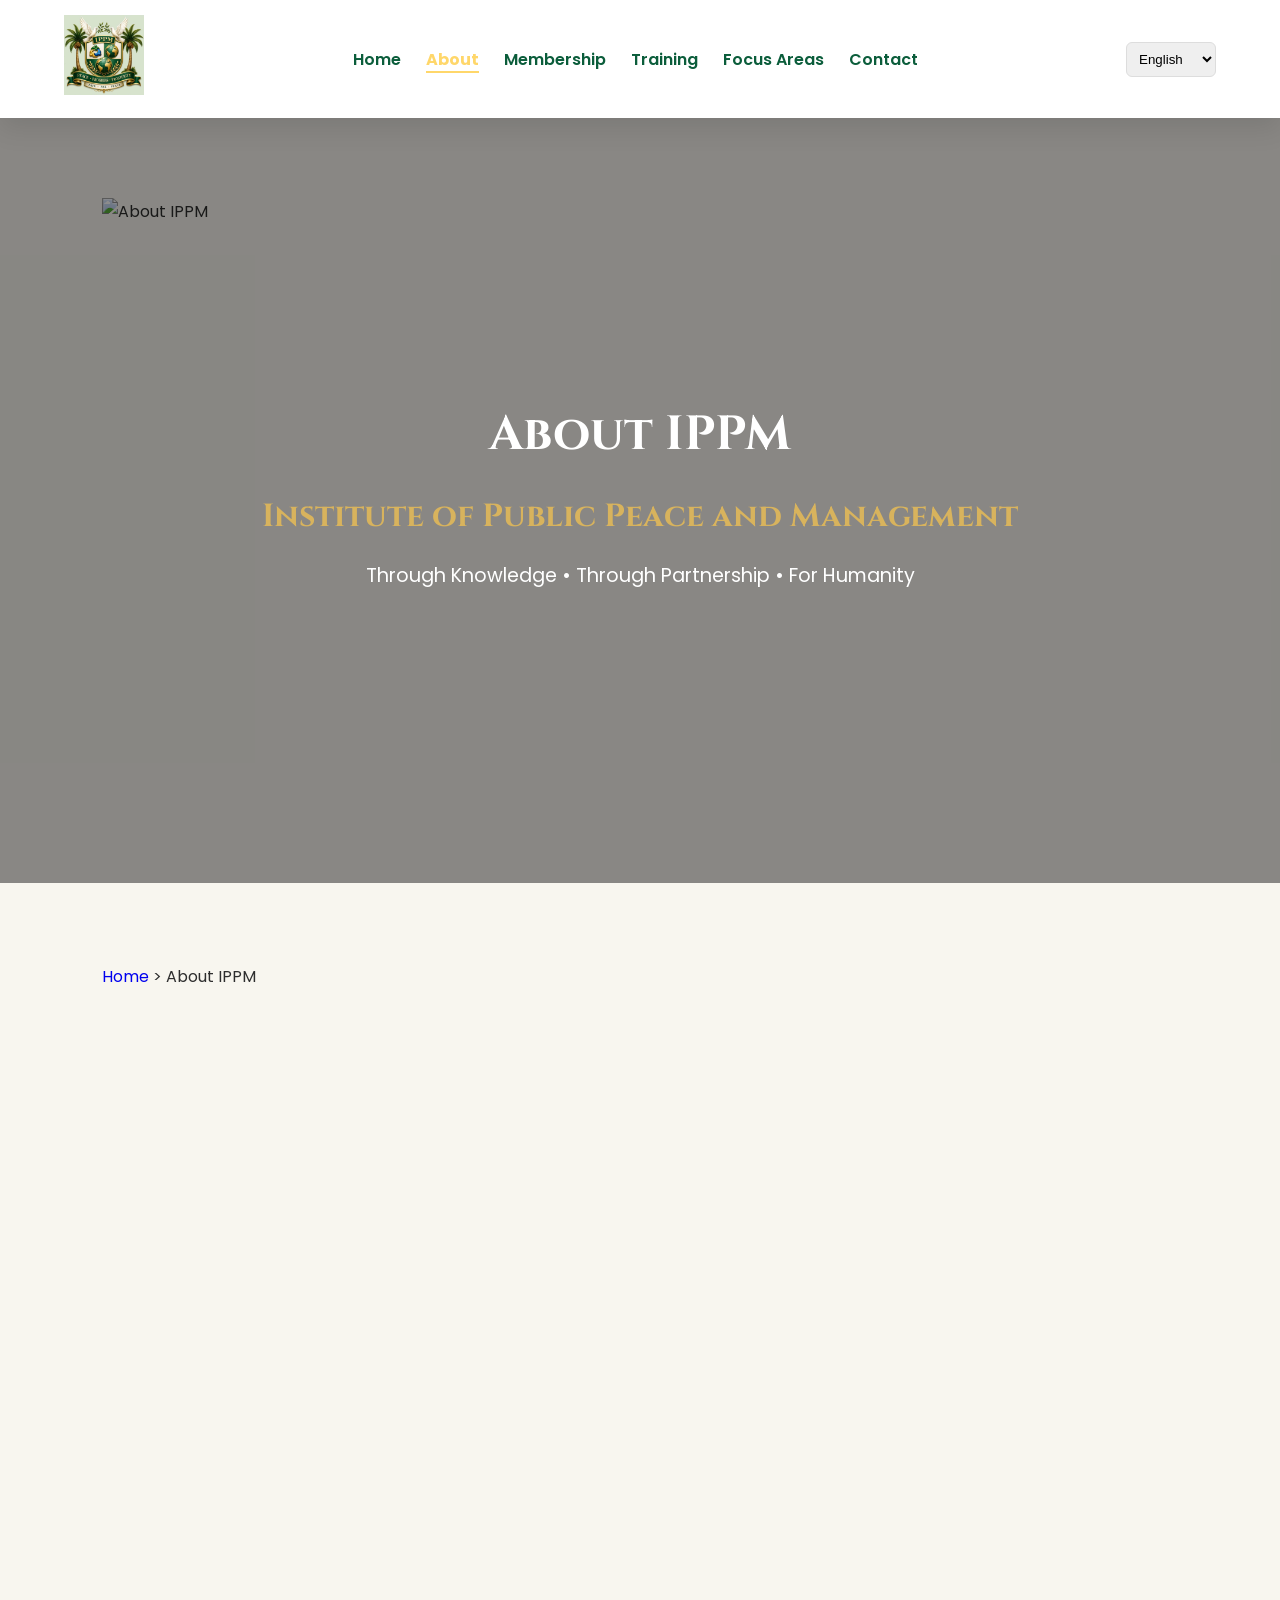
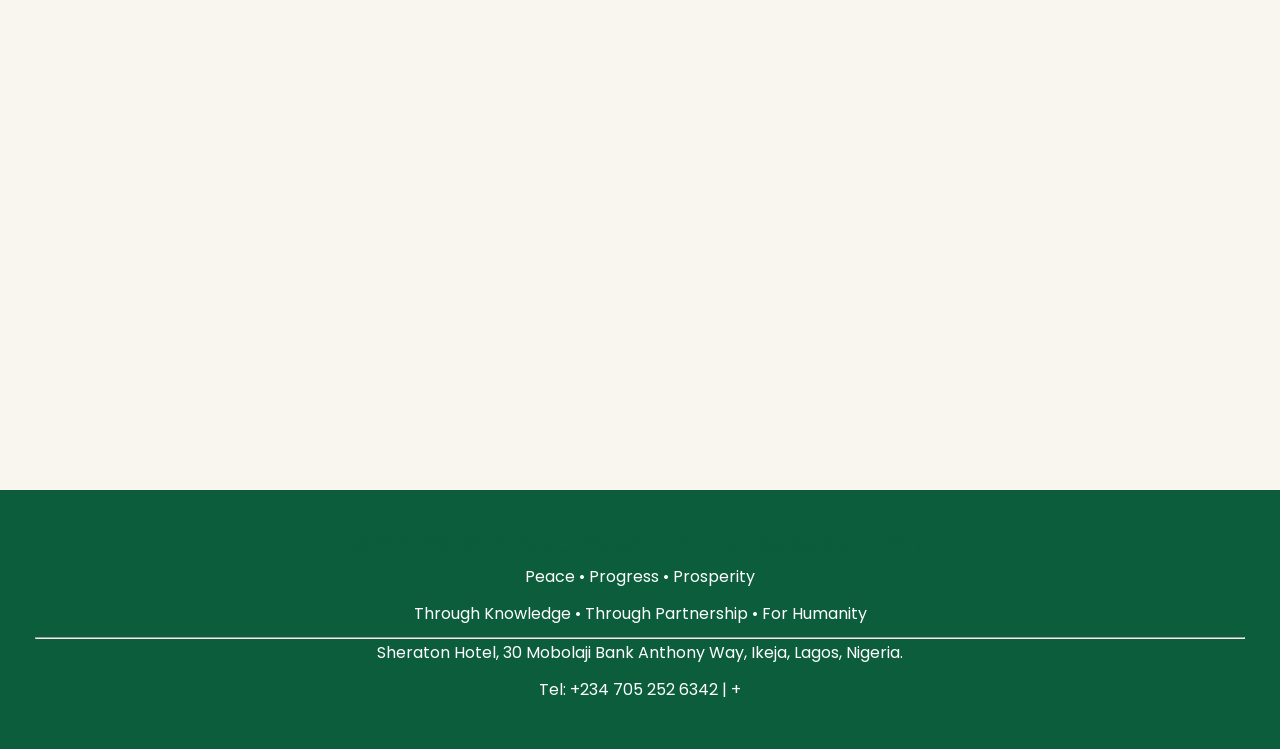
==== about.html @ 0d4cf90a "Fix header comment for about.html Correct header comment to clarify about page display issue." ====
<!DOCTYPE html>
<html lang="en">

<head>

<meta charset="UTF-8">

<meta name="viewport"
      content="width=device-width, initial-scale=1.0">

<meta name="description"
      content="About the Institute of Public Peace and Management (IPPM)">

<title>About IPPM</title>

<link rel="icon"
      href="images/favicon.png">

<link rel="stylesheet"
      href="css/style.css">

<link rel="stylesheet"
      href="css/responsive.css">

<link rel="stylesheet"
      href="css/animations.css">

</head>

<body>

<!-- ==========================================
     HEADER CORRECTION NEEDED! WHY? ABOUT NOT SHOWING IN WEBSITE DISPLAY!
=========================================== -->

<header>

<nav class="navbar">

<div class="logo">

<a href="index.html">

<img src="images/ippm-logo.png"
     alt="IPPM Logo">

</a>

</div>

<ul>

<li>
<a href="index.html"
   data-lang="home">Home</a>
</li>

<li>
<a href="about.html"
   class="active"
   data-lang="about">About</a>
</li>

<li>
<a href="membership.html"
   data-lang="membership">Membership</a>
</li>

<li>
<a href="training.html"
   data-lang="training">Training</a>
</li>

<li>
<a href="focus.html"
   data-lang="focus">Focus Areas</a>
</li>

<li>
<a href="contact.html"
   data-lang="contact">Contact</a>
</li>

</ul>

<div class="language">

<select id="languageSelector">

<option value="en">English</option>

<option value="fr">Français</option>

<option value="es">Español</option>

</select>

</div>

</nav>

</header>

<!-- ==========================================
     HERO
=========================================== -->

<section class="hero">

<img src="images/hero2.jpg"
     alt="About IPPM">

<div class="hero-overlay">

<h1 data-lang="about">

About IPPM

</h1>

<h2 data-lang="institute">

Institute of Public Peace and Management

</h2>

<p data-lang="motto">

Through Knowledge • Through Partnership • For Humanity

</p>

</div>

</section>

<!-- ==========================================
     BREADCRUMB
=========================================== -->

<section class="breadcrumb">

<p>

<a href="index.html">Home</a>

>

About IPPM

</p>

</section>

<!-- ==========================================
     WELCOME
=========================================== -->

<section class="content reveal">

<h2>

Welcome to IPPM

</h2>

<p>

The <strong>Institute of Public Peace and Management (IPPM)</strong> is an international professional membership institute committed to advancing sustainable peace, ethical leadership, professional excellence, innovation, research, capacity development and strategic partnerships.

</p>

<p>

Our programmes are designed to strengthen individuals, institutions and societies by promoting knowledge, collaboration and responsible leadership that contribute to lasting peace, socioeconomic development and human prosperity.

</p>

</section>

<!-- ==========================================
     LEGAL STATUS
=========================================== -->

<section class="content reveal">

<h2>

Legal Status

</h2>

<p>

The Institute of Public Peace and Management (IPPM) is a non-profit professional institute registered in Nigeria as a Company Limited by Guarantee.

</p>

<p>

Established in 2012, the Institute operates with the approval of the Federal Ministry of Justice and the Ministry of Education, promoting professional knowledge, research, management excellence and sustainable peace through education and strategic partnerships.

</p>

</section>

<!-- ==========================================
     VISION
=========================================== -->

<section class="content reveal">

<h2>

Our Vision

</h2>

<p>

To be a globally respected professional institute advancing sustainable peace, ethical leadership, management excellence, innovation and human prosperity through knowledge and strategic partnerships.

</p>

</section>

<!-- ==========================================
     MISSION
=========================================== -->

<section class="content reveal">

<h2>

Our Mission

</h2>

<p>

To build professional capacity through education, research, certification, consultancy, international collaboration and continuous professional development while promoting peace, integrity, innovation and sustainable socioeconomic progress.

</p>

</section>

<!-- ==========================================
     CORE VALUES
=========================================== -->

<section class="content reveal">

<h2>

Our Core Values

</h2>

<div class="grid">

<div class="card">

<h3>🕊 Peace</h3>

<p>Promoting peaceful coexistence and sustainable development.</p>

</div>

<div class="card">

<h3>⚖ Integrity</h3>

<p>Maintaining honesty, ethics and accountability.</p>

</div>

<div class="card">

<h3>🎓 Professionalism</h3>

<p>Developing competent professionals through lifelong learning.</p>

</div>

<div class="card">

<h3>💡 Innovation</h3>

<p>Encouraging creative thinking and modern solutions.</p>

</div>

<div class="card">

<h3>🤝 Partnership</h3>

<p>Building strong national and international collaborations.</p>

</div>

<div class="card">

<h3>🌍 Service</h3>

<p>Serving humanity through knowledge, leadership and peace.</p>

</div>

</div>

</section>

<!-- ==========================================
     WHY IPPM
=========================================== -->

<section class="content reveal">

<h2>

Why Choose IPPM?

</h2>

<div class="grid">

<div class="card">

<h3>🌎 International Outlook</h3>

<p>Building partnerships across nations and institutions.</p>

</div>

<div class="card">

<h3>🏆 Professional Recognition</h3>

<p>Membership grades that recognize competence and achievement.</p>

</div>

<div class="card">

<h3>🎯 Executive Leadership</h3>

<p>Leadership programmes for professionals and executives.</p>

</div>

<div class="card">

<h3>📚 Capacity Development</h3>

<p>Training, seminars and professional certification.</p>

</div>

<div class="card">

<h3>🔬 Research & Innovation</h3>

<p>Supporting policy research and evidence-based solutions.</p>

</div>

<div class="card">

<h3>🤝 Global Partnerships</h3>

<p>Connecting members with international opportunities.</p>

</div>

</div>

</section>

<!-- ========= PART 2 CONTINUES BELOW ========= -->
  <!-- ==========================================
     STRATEGIC OBJECTIVES
=========================================== -->

<section class="content reveal">

<h2>Strategic Objectives</h2>

<div class="grid">

<div class="card"><h3>1</h3><p>Promote sustainable peace and conflict prevention.</p></div>

<div class="card"><h3>2</h3><p>Advance professional competence and ethical leadership.</p></div>

<div class="card"><h3>3</h3><p>Support research, innovation and policy development.</p></div>

<div class="card"><h3>4</h3><p>Develop management capacity across public and private sectors.</p></div>

<div class="card"><h3>5</h3><p>Promote international cooperation and knowledge exchange.</p></div>

<div class="card"><h3>6</h3><p>Encourage continuous professional development and lifelong learning.</p></div>

<div class="card"><h3>7</h3><p>Build institutional partnerships with universities, polytechnics and professional bodies.</p></div>

<div class="card"><h3>8</h3><p>Contribute to socioeconomic prosperity through knowledge and innovation.</p></div>

</div>

</section>

<!-- ==========================================
     PROFESSIONAL FOCUS AREAS
=========================================== -->

<section class="content reveal">

<h2>Professional Focus Areas</h2>

<div class="grid">

<div class="card">🏦 Finance</div>

<div class="card">🏛 Banking</div>

<div class="card">📊 Accounting</div>

<div class="card">💻 Computing & ICT</div>

<div class="card">🤖 Artificial Intelligence</div>

<div class="card">🕊 Peace & Conflict Management</div>

<div class="card">⚖ Governance</div>

<div class="card">🎓 Education</div>

<div class="card">🏥 Healthcare</div>

<div class="card">🌾 Agriculture</div>

<div class="card">⚡ Energy</div>

<div class="card">🚢 Transport & Logistics</div>

<div class="card">🏢 Public Administration</div>

<div class="card">📈 Entrepreneurship</div>

<div class="card">🔬 Research & Innovation</div>

</div>

</section>

<!-- ==========================================
     MEMBERSHIP BENEFITS
=========================================== -->

<section class="content reveal">

<h2>Membership Benefits</h2>

<div class="grid">

<div class="card">

<h3>🎖 Professional Recognition</h3>

<p>Earn internationally respected membership designations.</p>

</div>

<div class="card">

<h3>🌍 Global Networking</h3>

<p>Connect with professionals across Nigeria and the international community.</p>

</div>

<div class="card">

<h3>📚 Capacity Development</h3>

<p>Participate in executive education, seminars and workshops.</p>

</div>

<div class="card">

<h3>✈ International Exposure</h3>

<p>Benefit from exchange programmes and strategic partnerships.</p>

</div>

<div class="card">

<h3>📖 Publications</h3>

<p>Access research papers, policy briefs and professional resources.</p>

</div>

<div class="card">

<h3>🏆 Leadership Development</h3>

<p>Develop executive leadership and management competence.</p>

</div>

</div>

</section>

<!-- ==========================================
     INTERNATIONAL OUTLOOK
=========================================== -->

<section class="content reveal">

<h2>International Outlook</h2>

<p>

IPPM is committed to building a globally connected professional community. The Institute promotes multilingual engagement in English, French and Spanish while establishing partnerships with universities, polytechnics, governments, professional bodies, development organizations and international institutions.

</p>

<p>

Through conferences, professional certification, consultancy, research and international exchange programmes, IPPM seeks to become a recognised global platform for peace, management and sustainable development.

</p>

</section>

<!-- ==========================================
     CALL TO ACTION
=========================================== -->

<section class="content reveal call-to-action">

<h2>

Join the IPPM Community

</h2>

<p>

Become part of an international network of professionals dedicated to advancing Peace, Progress and Prosperity through knowledge, partnership and service.

</p>

<p>

<strong>

Through Knowledge • Through Partnership • For Humanity

</strong>

</p>

<a href="membership.html" class="button">

Become a Member

</a>

</section>

<!-- ==========================================
     FOOTER
=========================================== -->

<footer>

<div class="footer-content">

<h3>

Institute of Public Peace and Management (IPPM)

</h3>

<p>

Peace • Progress • Prosperity

</p>

<p>

Through Knowledge • Through Partnership • For Humanity

</p>

<hr>

<p>

Sheraton Hotel,

30 Mobolaji Bank Anthony Way,

Ikeja, Lagos, Nigeria.

</p>

<p>

Tel:

+234 705 252 6342 |

+
---- css/style.css ----
/* =======================================================
IPPM OFFICIAL WEBSITE
Institute of Public Peace and Management
Main Stylesheet
======================================================= */

/* Google Fonts */

@import url('https://fonts.googleapis.com/css2?family=Cinzel:wght@500;600;700&family=Merriweather:wght@300;400;700&family=Poppins:wght@300;400;500;600;700&display=swap');

/* =======================================================
ROOT VARIABLES
======================================================= */

:root {

--primary-green: #0B5D3B;
--secondary-green: #14744C;

--gold: #C89B3C;
--gold-light: #D8B35D;

--cream: #F8F6EF;
--white: #FFFFFF;

--dark: #2E2E2E;
--light-grey: #f2f2f2;

--shadow:
0 10px 25px rgba(0,0,0,0.10);

}

/* =======================================================
RESET
======================================================= */

*{
margin:0;
padding:0;
box-sizing:border-box;
}

html{
scroll-behavior:smooth;
}

body{

font-family:'Poppins',sans-serif;
background:var(--cream);
color:var(--dark);
line-height:1.7;

}

/* =======================================================
HEADINGS
======================================================= */

h1,h2,h3,h4{

font-family:'Cinzel',serif;
color:var(--primary-green);

}

h1{

font-size:3rem;
margin-bottom:15px;

}

h2{

font-size:2rem;
margin-bottom:15px;

}

h3{

font-size:1.4rem;

}

p{

margin-bottom:15px;

}

/* =======================================================
LINKS
======================================================= */

a{

text-decoration:none;
transition:0.3s;

}

a:hover{

opacity:0.85;

}

/* =======================================================
NAVIGATION
======================================================= */

.navbar{

position:sticky;
top:0;

background:#ffffff;

display:flex;
justify-content:space-between;
align-items:center;

padding:15px 5%;

box-shadow:var(--shadow);

z-index:9999;

}

.logo img{

height:80px;

}

.navbar ul{

display:flex;
list-style:none;
gap:25px;

}

.navbar ul li a{

color:var(--primary-green);
font-weight:600;

}

.language select{

padding:8px;
border:1px solid #ddd;
border-radius:6px;

}

/* =======================================================
HERO SECTION
======================================================= */

.hero{

position:relative;
height:85vh;

overflow:hidden;

}

.hero img{

width:100%;
height:100%;
object-fit:cover;

}

.hero-overlay{

position:absolute;
inset:0;

background:rgba(0,0,0,0.45);

display:flex;
flex-direction:column;

justify-content:center;
align-items:center;

text-align:center;

padding:20px;

}

.hero-overlay h1{

color:white;
max-width:900px;

}

.hero-overlay h2{

color:var(--gold-light);

}

.hero-overlay p{

color:white;
font-size:1.2rem;

}

/* =======================================================
BUTTONS
======================================================= */

.button{

display:inline-block;

margin-top:15px;

background:var(--gold);

color:white;

padding:14px 30px;

border-radius:30px;

font-weight:600;

box-shadow:var(--shadow);

}

.button:hover{

background:var(--gold-light);

}

/* =======================================================
SECTIONS
======================================================= */

section{

padding:80px 8%;

}

.welcome,
.membership,
.event,
.contact{

background:white;

}

/* =======================================================
FOCUS GRID
======================================================= */

.focus{

background:var(--cream);

}

.grid{

display:grid;

grid-template-columns:
repeat(auto-fit,minmax(220px,1fr));

gap:25px;

margin-top:30px;

}

.grid div{

background:white;

padding:25px;

border-radius:12px;

text-align:center;

font-weight:600;

box-shadow:var(--shadow);

transition:0.3s;

}

.grid div:hover{

transform:translateY(-8px);

border-bottom:
5px solid var(--gold);

}

/* =======================================================
EVENT SECTION
======================================================= */

.event{

text-align:center;

}

.event h3{

color:var(--gold);

margin-bottom:10px;

}

/* =======================================================
CONTACT
======================================================= */

.contact{

text-align:center;

}

.contact img{

margin-top:20px;

border-radius:12px;

box-shadow:var(--shadow);

}

/* =======================================================
FOOTER
======================================================= */

footer{

background:var(--primary-green);

color:white;

text-align:center;

padding:35px;

}

footer p{

margin-bottom:10px;

}

/* =======================================================
UTILITIES
======================================================= */

.text-center{

text-align:center;

}

.mt-20{

margin-top:20px;

}

.mt-40{

margin-top:40px;

}

.shadow{

box-shadow:var(--shadow);

}

/* ==========================
Sticky Navigation
========================== */

.sticky{

position:fixed;

top:0;

left:0;

right:0;

background:#0B5D3B;

box-shadow:0 6px 20px rgba(0,0,0,.2);

z-index:999;

}

/* ==========================
Back To Top
========================== */

#topButton{

position:fixed;

bottom:30px;

right:30px;

width:50px;

height:50px;

border:none;

border-radius:50%;

background:#C89B3C;

color:white;

font-size:22px;

cursor:pointer;

display:none;

z-index:999;

}

#topButton:hover{

background:#0B5D3B;

}

/* ==========================
WhatsApp
========================== */

#whatsappButton{

position:fixed;

left:25px;

bottom:30px;

width:60px;

height:60px;

background:#25D366;

color:white;

font-size:30px;

text-align:center;

line-height:60px;

border-radius:50%;

text-decoration:none;

box-shadow:0 8px 20px rgba(0,0,0,.25);

z-index:999;

}

#whatsappButton:hover{

transform:scale(1.1);

}

/* ==========================
Active Menu
========================== */

.navbar a.active{

color:#FFD76A;

font-weight:bold;

border-bottom:2px solid #FFD76A;

}

/* =====================================
Statistics
===================================== */

.statistics{

background:#ffffff;

text-align:center;

padding:80px 20px;

}

.stats-grid{

display:grid;

grid-template-columns:repeat(auto-fit,minmax(180px,1fr));

gap:30px;

margin-top:40px;

}

.stats-grid div{

background:#F8F6EF;

padding:30px;

border-radius:15px;

box-shadow:0 5px 15px rgba(0,0,0,.08);

}

.counter{

font-size:48px;

font-weight:bold;

color:#0B5D3B;

margin-bottom:10px;

}

.stats-grid p{

font-weight:600;

color:#444;

}
---- css/responsive.css ----
/* =====================================================
   IPPM Responsive Styles
   Institute of Public Peace and Management
   ===================================================== */

/* Large Desktop */
@media (min-width:1400px){

.hero-overlay h1{
    font-size:4rem;
}

.hero-overlay h2{
    font-size:2rem;
}

.focus .grid{
    grid-template-columns:repeat(4,1fr);
}

}

/* Laptop */

@media (max-width:1200px){

.navbar{
    padding:15px 30px;
}

.hero-overlay{
    padding:40px;
}

.hero-overlay h1{
    font-size:3rem;
}

.focus .grid{
    grid-template-columns:repeat(3,1fr);
}

}

/* Tablet */

@media (max-width:992px){

.navbar{
    flex-wrap:wrap;
    justify-content:center;
    gap:15px;
}

.navbar ul{
    flex-wrap:wrap;
    justify-content:center;
}

.hero{
    height:auto;
}

.hero img{
    height:420px;
    object-fit:cover;
}

.hero-overlay{
    position:relative;
    background:rgba(0,0,0,.65);
    padding:40px 25px;
}

.hero-overlay h1{
    font-size:2.5rem;
}

.hero-overlay h2{
    font-size:1.4rem;
}

.focus .grid{
    grid-template-columns:repeat(2,1fr);
}

section{
    padding:60px 30px;
}

.contact img{
    width:170px;
}

}

/* Large Phones */

@media (max-width:768px){

.navbar{
    flex-direction:column;
}

.navbar ul{
    flex-direction:column;
    gap:15px;
    text-align:center;
}

.logo img{
    width:85px;
}

.hero img{
    height:320px;
}

.hero-overlay h1{
    font-size:2rem;
}

.hero-overlay h2{
    font-size:1.2rem;
}

.hero-overlay p{
    font-size:1rem;
}

.button{
    display:block;
    width:220px;
    margin:15px auto;
}

.focus .grid{
    grid-template-columns:1fr;
}

.focus .grid div{
    padding:25px;
}

.contact p{
    font-size:15px;
}

footer{
    font-size:14px;
}

}

/* Small Phones */

@media (max-width:480px){

body{
    font-size:15px;
}

.hero-overlay{
    padding:25px 20px;
}

.hero-overlay h1{
    font-size:1.6rem;
}

.hero-overlay h2{
    font-size:1rem;
}

.hero-overlay p{
    font-size:.95rem;
}

section{
    padding:45px 20px;
}

section h2{
    font-size:1.8rem;
}

.navbar{
    padding:12px;
}

.navbar ul{
    gap:12px;
}

.contact img{
    width:150px;
}

.button{
    width:100%;
}

}

/* Ultra Small */

@media (max-width:360px){

.hero-overlay h1{
    font-size:1.4rem;
}

.hero-overlay p{
    font-size:.85rem;
}

.logo img{
    width:70px;
}

}
---- css/animations.css ----
/* =====================================================
   IPPM Animation Styles
   Institute of Public Peace and Management
   ===================================================== */

/* Global smooth transitions */

*{
    transition:all .35s ease;
}

/* Smooth scrolling */

html{
    scroll-behavior:smooth;
}

/* ---------------- Fade In ---------------- */

.fade-in{
    animation:fadeIn 1.2s ease forwards;
}

@keyframes fadeIn{

from{
opacity:0;
transform:translateY(30px);
}

to{
opacity:1;
transform:translateY(0);
}

}

/* ---------------- Slide Up ---------------- */

.slide-up{
    animation:slideUp .9s ease forwards;
}

@keyframes slideUp{

0%{
opacity:0;
transform:translateY(60px);
}

100%{
opacity:1;
transform:translateY(0);
}

}

/* ---------------- Floating ---------------- */

.float{

animation:floating 4s ease-in-out infinite;

}

@keyframes floating{

0%{
transform:translateY(0);
}

50%{
transform:translateY(-10px);
}

100%{
transform:translateY(0);
}

}

/* ---------------- Hero Image Zoom ---------------- */

.hero img{

animation:heroZoom 15s linear infinite alternate;

}

@keyframes heroZoom{

from{
transform:scale(1);
}

to{
transform:scale(1.08);
}

}

/* ---------------- Logo Glow ---------------- */

.logo img:hover{

transform:scale(1.08) rotate(-3deg);

filter:drop-shadow(0 0 12px rgba(200,155,60,.75));

}

/* ---------------- Navigation Hover ---------------- */

.navbar a:hover{

transform:translateY(-3px);

}

/* ---------------- Buttons ---------------- */

.button{

position:relative;

overflow:hidden;

}

.button::before{

content:"";

position:absolute;

top:0;

left:-120%;

width:60%;

height:100%;

background:rgba(255,255,255,.35);

transform:skewX(-25deg);

}

.button:hover::before{

left:140%;

transition:1s;

}

.button:hover{

transform:translateY(-4px);

box-shadow:0 10px 25px rgba(0,0,0,.25);

}

/* ---------------- Cards ---------------- */

.focus .grid div{

cursor:pointer;

}

.focus .grid div:hover{

transform:translateY(-10px);

box-shadow:0 15px 35px rgba(0,0,0,.18);

}

/* ---------------- QR Code ---------------- */

.contact img{

border-radius:12px;

}

.contact img:hover{

transform:scale(1.08);

}

/* ---------------- Footer ---------------- */

footer{

position:relative;

overflow:hidden;

}

footer::before{

content:"";

position:absolute;

top:0;

left:-100%;

width:50%;

height:100%;

background:rgba(255,255,255,.08);

transform:skewX(-20deg);

animation:footerGlow 12s linear infinite;

}

@keyframes footerGlow{

0%{
left:-120%;
}

100%{
left:150%;
}

}

/* ---------------- Section Reveal ---------------- */

.reveal{

opacity:0;

transform:translateY(60px);

transition:1s;

}

.reveal.active{

opacity:1;

transform:translateY(0);

}

/* ---------------- Statistics Pulse ---------------- */

.counter{

font-size:3rem;

font-weight:bold;

color:#C89B3C;

animation:pulse 2.5s infinite;

}

@keyframes pulse{

0%{
transform:scale(1);
}

50%{
transform:scale(1.08);
}

100%{
transform:scale(1);
}

}

/* ---------------- Hero Text ---------------- */

.hero-overlay h1{

animation:fadeIn 1.5s ease;

}

.hero-overlay h2{

animation:fadeIn 2s ease;

}

.hero-overlay p{

animation:fadeIn 2.5s ease;

}

/* ---------------- Image Hover ---------------- */

img{

transition:transform .5s ease;

}

img:hover{

transform:scale(1.02);

}
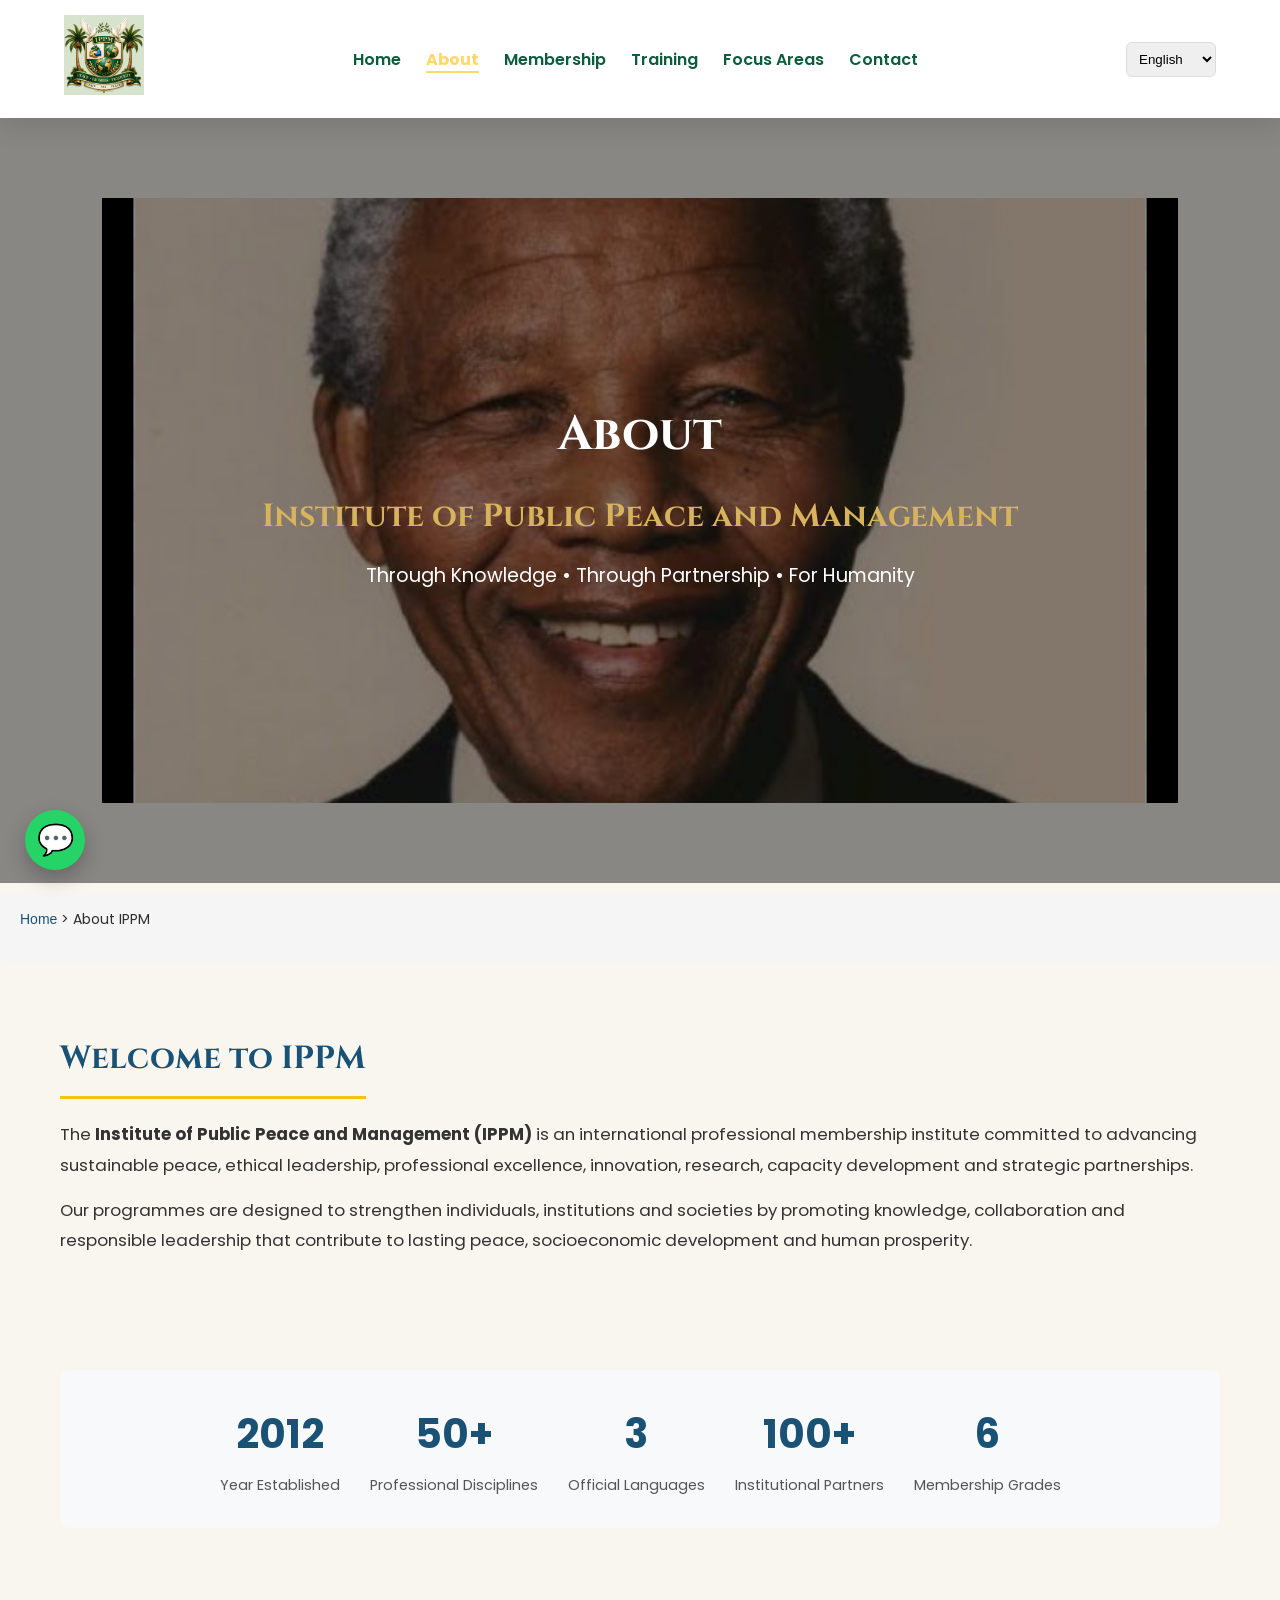
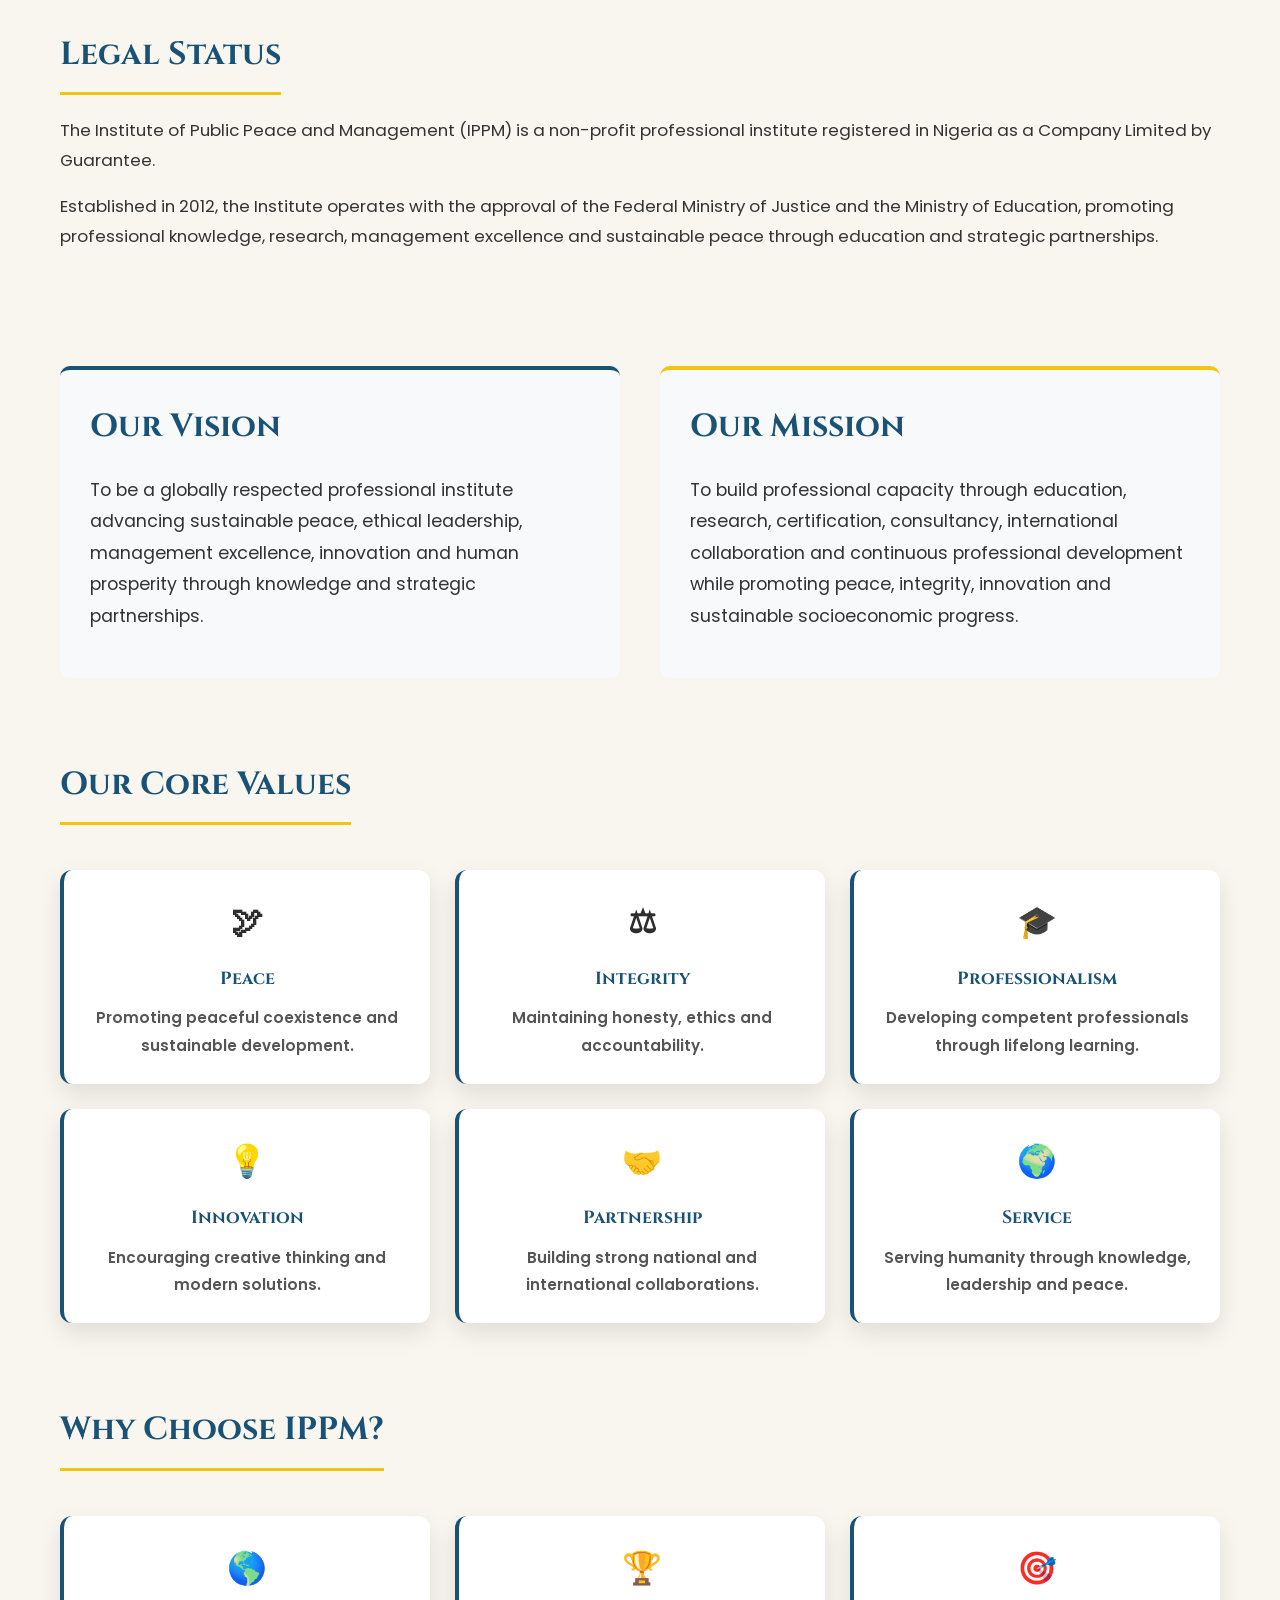
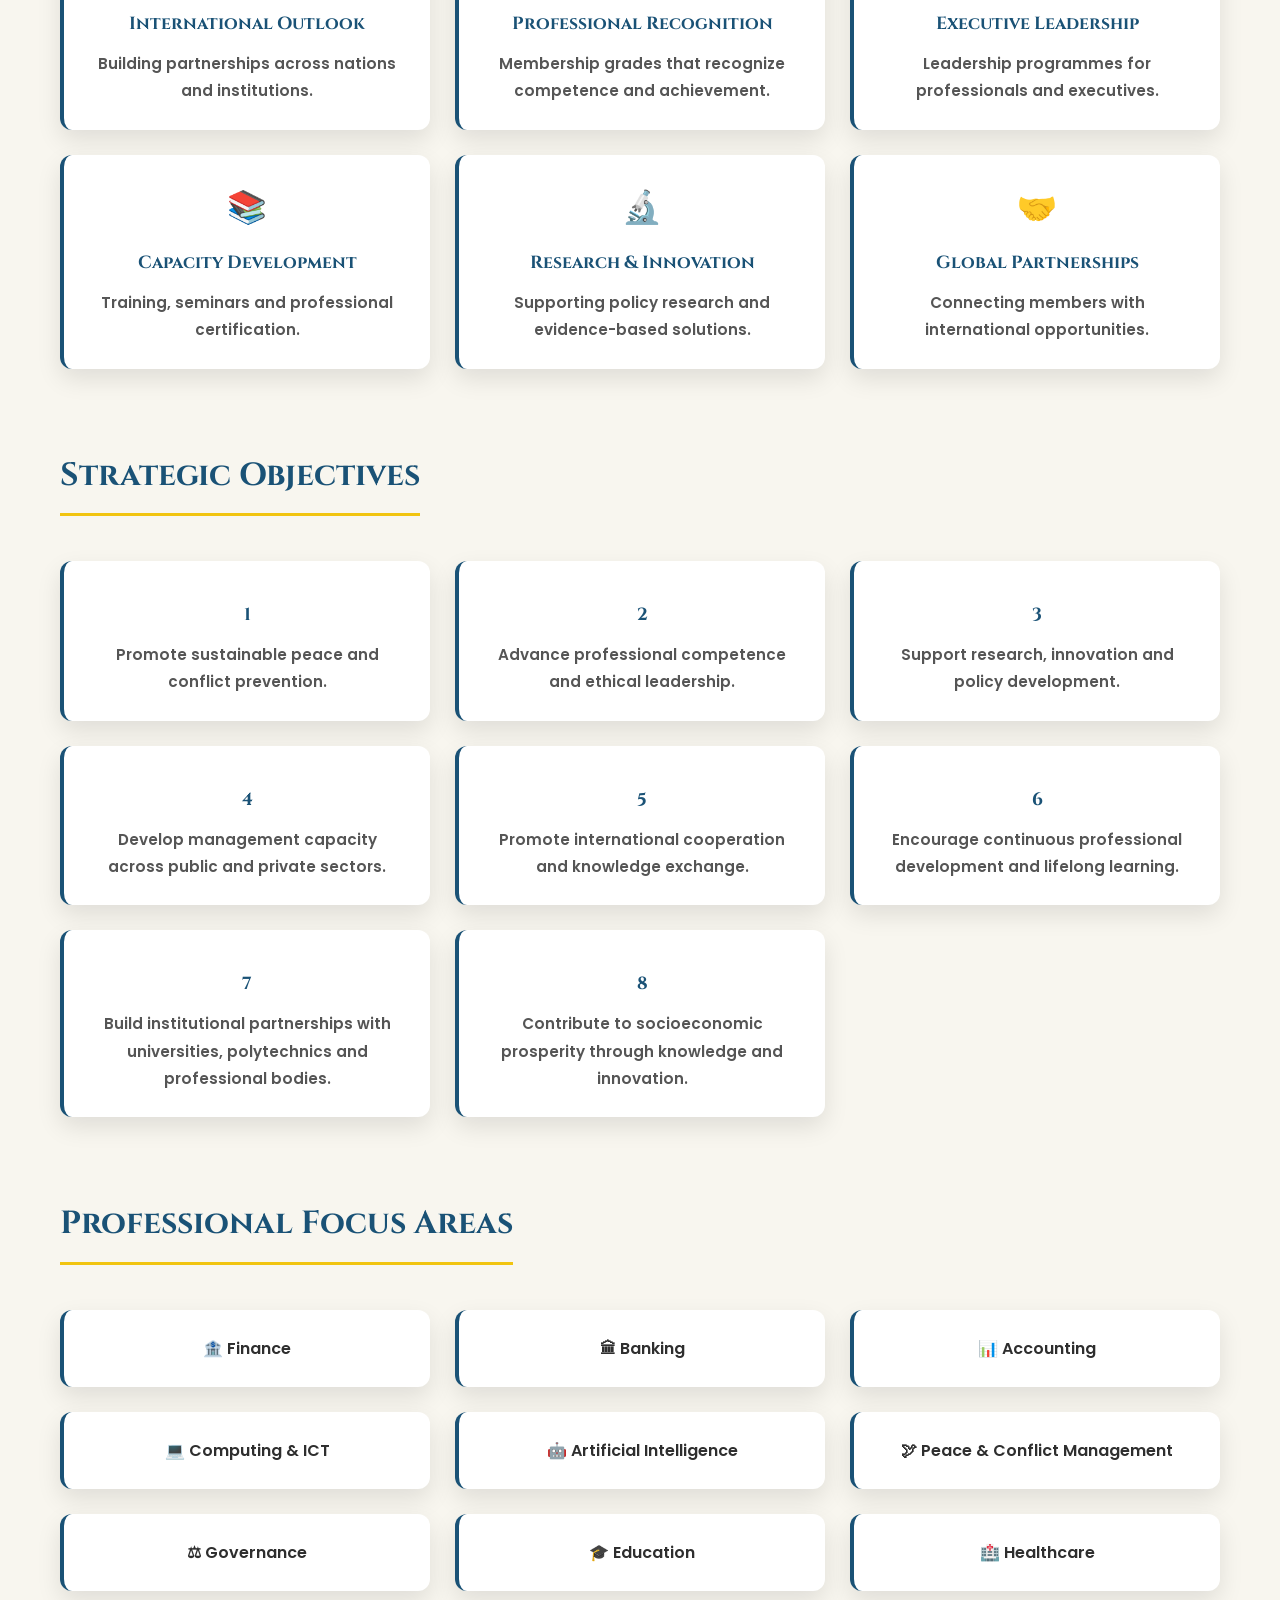
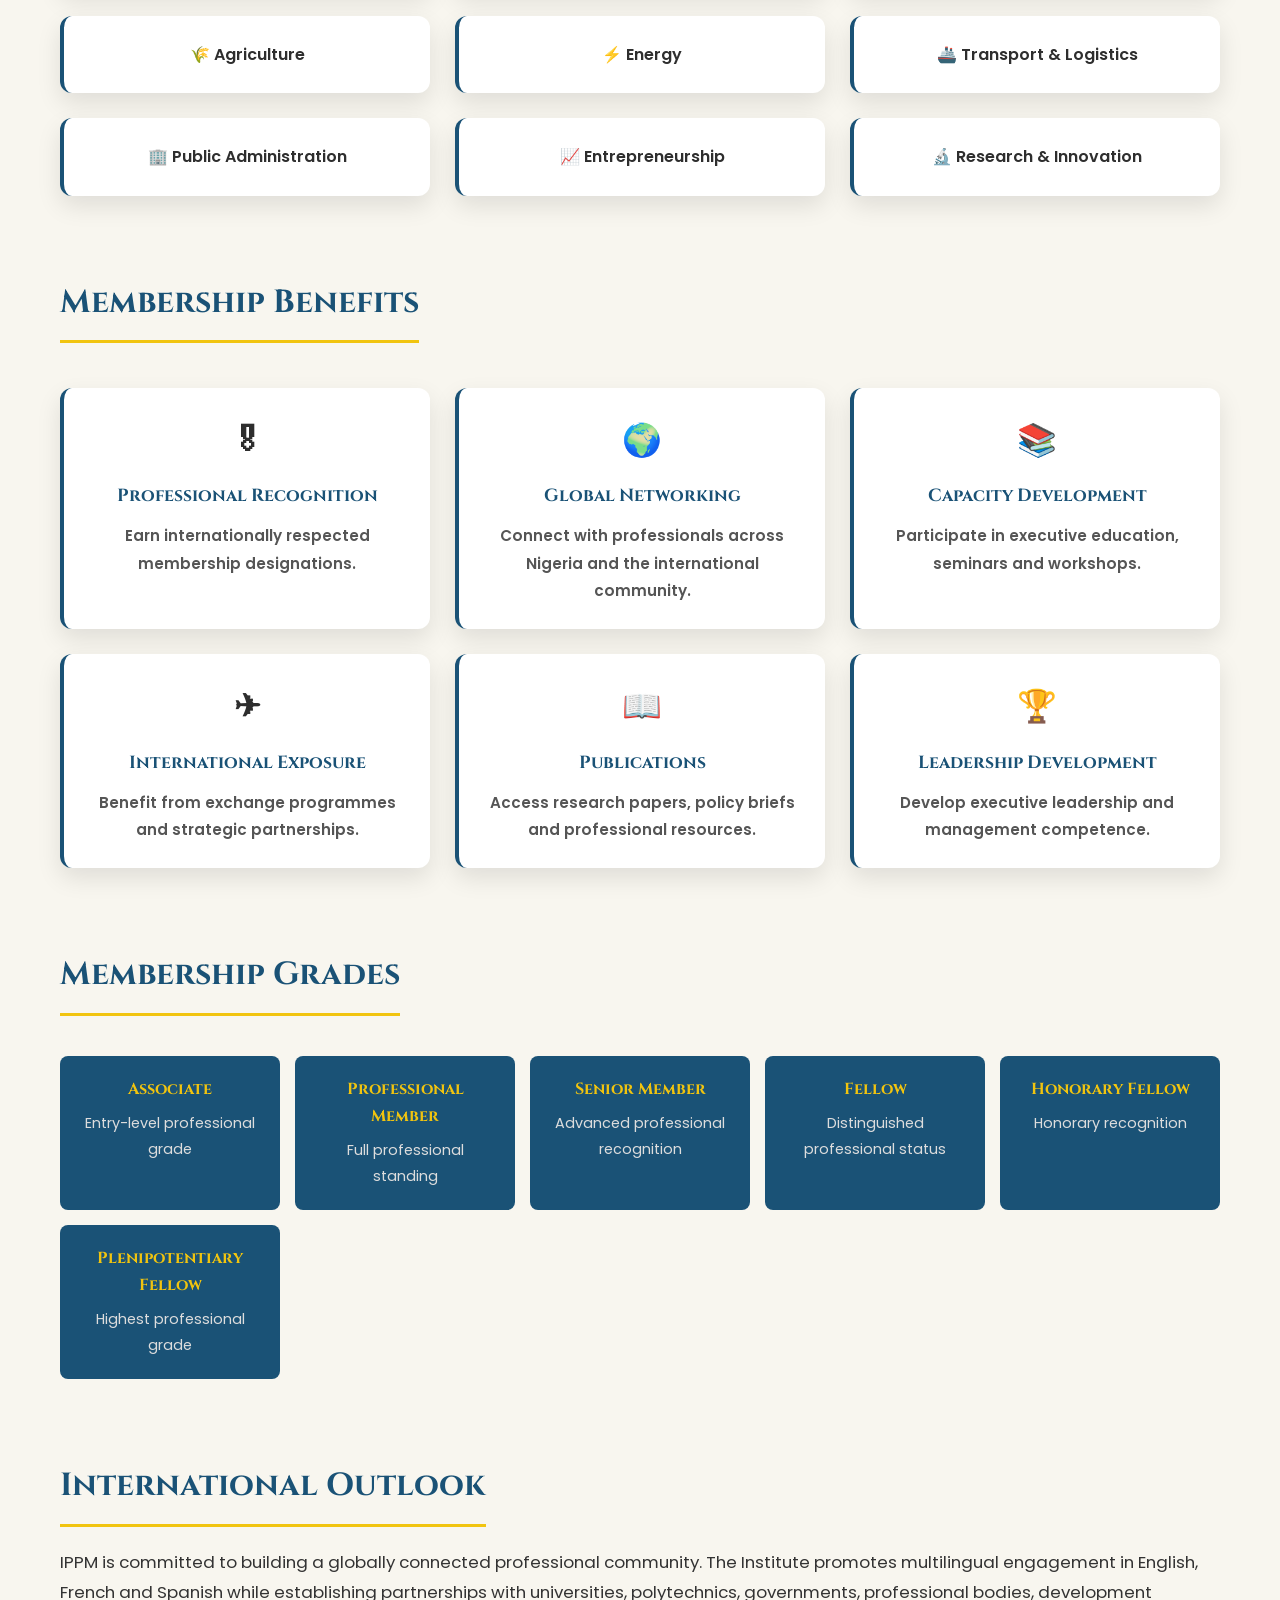
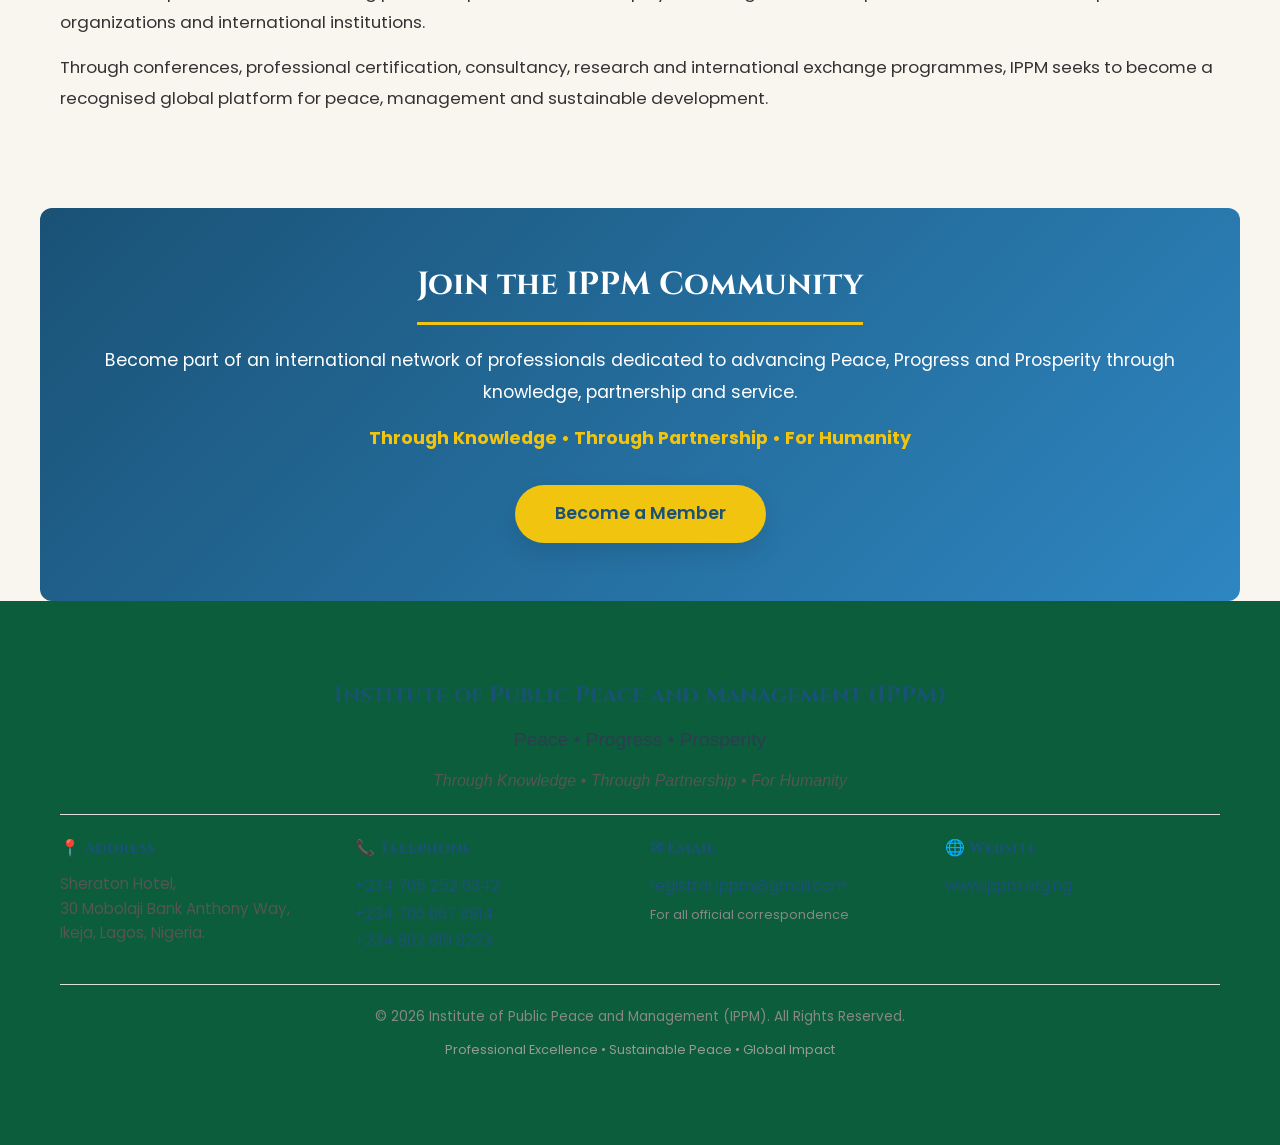
==== commit eef49260: "Update print statement from 'Hello' to 'Goodbye'" ====
--- a/about.html
+++ b/about.html
@@ -2,617 +2,610 @@
 <html lang="en">
 
 <head>
-
-<meta charset="UTF-8">
-
-<meta name="viewport"
-      content="width=device-width, initial-scale=1.0">
-
-<meta name="description"
-      content="About the Institute of Public Peace and Management (IPPM)">
-
-<title>About IPPM</title>
-
-<link rel="icon"
-      href="images/favicon.png">
-
-<link rel="stylesheet"
-      href="css/style.css">
-
-<link rel="stylesheet"
-      href="css/responsive.css">
-
-<link rel="stylesheet"
-      href="css/animations.css">
-
+    <meta charset="UTF-8">
+    <meta name="viewport" content="width=device-width, initial-scale=1.0">
+    <meta name="description" content="About the Institute of Public Peace and Management (IPPM) - Professional membership institute advancing sustainable peace, ethical leadership, and management excellence">
+    <meta name="keywords" content="IPPM, Public Peace, Management Institute, Professional Membership, Nigeria, Leadership Training">
+    <title>About IPPM - Institute of Public Peace and Management</title>
+    <link rel="icon" href="images/favicon.png">
+    <link rel="stylesheet" href="css/style.css">
+    <link rel="stylesheet" href="css/responsive.css">
+    <link rel="stylesheet" href="css/animations.css">
+    <style>
+        /* Enhanced styling for about page */
+        .breadcrumb {
+            background: #f5f5f5;
+            padding: 15px 20px;
+            margin: 10px 0 30px 0;
+            border-radius: 5px;
+            font-size: 14px;
+        }
+        .breadcrumb a {
+            color: #1a5276;
+            text-decoration: none;
+            font-weight: 500;
+        }
+        .breadcrumb a:hover {
+            text-decoration: underline;
+        }
+        .content {
+            max-width: 1200px;
+            margin: 0 auto;
+            padding: 40px 20px;
+        }
+        .content h2 {
+            color: #1a5276;
+            font-size: 2rem;
+            margin-bottom: 20px;
+            border-bottom: 3px solid #f1c40f;
+            padding-bottom: 10px;
+            display: inline-block;
+        }
+        .content h3 {
+            color: #2c3e50;
+            font-size: 1.2rem;
+            margin: 15px 0 10px 0;
+        }
+        .content p {
+            color: #333;
+            line-height: 1.8;
+            font-size: 1.05rem;
+            margin-bottom: 15px;
+        }
+        .grid {
+            display: grid;
+            grid-template-columns: repeat(auto-fit, minmax(280px, 1fr));
+            gap: 25px;
+            margin-top: 25px;
+        }
+        .card {
+            background: #fff;
+            border-radius: 10px;
+            padding: 25px 20px;
+            box-shadow: 0 4px 15px rgba(0,0,0,0.08);
+            transition: transform 0.3s ease, box-shadow 0.3s ease;
+            border-left: 4px solid #1a5276;
+        }
+        .card:hover {
+            transform: translateY(-5px);
+            box-shadow: 0 8px 25px rgba(0,0,0,0.12);
+        }
+        .card h3 {
+            color: #1a5276;
+            margin-bottom: 10px;
+            font-size: 1.1rem;
+        }
+        .card p {
+            font-size: 0.95rem;
+            color: #555;
+            margin: 0;
+        }
+        .card .icon {
+            font-size: 2rem;
+            display: block;
+            margin-bottom: 10px;
+        }
+        .call-to-action {
+            background: linear-gradient(135deg, #1a5276, #2e86c1);
+            color: #fff;
+            padding: 50px 30px;
+            border-radius: 12px;
+            text-align: center;
+            margin-top: 40px;
+        }
+        .call-to-action h2 {
+            color: #fff;
+            border-bottom-color: #f1c40f;
+        }
+        .call-to-action p {
+            color: #fff;
+            font-size: 1.1rem;
+        }
+        .call-to-action .button {
+            background: #f1c40f;
+            color: #1a5276;
+            padding: 14px 40px;
+            border-radius: 30px;
+            font-weight: 600;
+            font-size: 1.1rem;
+            text-decoration: none;
+            display: inline-block;
+            margin-top: 15px;
+            transition: all 0.3s ease;
+        }
+        .call-to-action .button:hover {
+            background: #fff;
+            transform: scale(1.05);
+        }
+        .stats-mini {
+            display: flex;
+            flex-wrap: wrap;
+            gap: 30px;
+            justify-content: center;
+            background: #f8f9fa;
+            padding: 30px;
+            border-radius: 10px;
+            margin: 20px 0;
+        }
+        .stats-mini .stat-item {
+            text-align: center;
+        }
+        .stats-mini .stat-number {
+            font-size: 2.5rem;
+            font-weight: 700;
+            color: #1a5276;
+        }
+        .stats-mini .stat-label {
+            font-size: 0.9rem;
+            color: #555;
+            margin-top: 5px;
+        }
+        .footer-content {
+            max-width: 1200px;
+            margin: 0 auto;
+            padding: 40px 20px;
+            text-align: center;
+        }
+        .footer-content hr {
+            border: 0;
+            height: 1px;
+            background: #ddd;
+            margin: 20px 0;
+        }
+        .footer-content .contact-details {
+            display: flex;
+            flex-wrap: wrap;
+            justify-content: center;
+            gap: 30px;
+            margin: 15px 0;
+        }
+        .footer-content .contact-details span {
+            display: flex;
+            align-items: center;
+            gap: 8px;
+            color: #555;
+        }
+        .footer-content .contact-details a {
+            color: #1a5276;
+            text-decoration: none;
+        }
+        .footer-content .contact-details a:hover {
+            text-decoration: underline;
+        }
+        @media (max-width: 768px) {
+            .grid {
+                grid-template-columns: 1fr;
+            }
+            .content h2 {
+                font-size: 1.6rem;
+            }
+            .stats-mini {
+                gap: 15px;
+                padding: 20px;
+            }
+            .stats-mini .stat-number {
+                font-size: 1.8rem;
+            }
+            .footer-content .contact-details {
+                flex-direction: column;
+                gap: 10px;
+                align-items: center;
+            }
+        }
+    </style>
 </head>
 
 <body>
 
-<!-- ==========================================
-     HEADER CORRECTION NEEDED! WHY? ABOUT NOT SHOWING IN WEBSITE DISPLAY!
-=========================================== -->
-
-<header>
-
-<nav class="navbar">
-
-<div class="logo">
-
-<a href="index.html">
-
-<img src="images/ippm-logo.png"
-     alt="IPPM Logo">
-
-</a>
-
-</div>
-
-<ul>
-
-<li>
-<a href="index.html"
-   data-lang="home">Home</a>
-</li>
-
-<li>
-<a href="about.html"
-   class="active"
-   data-lang="about">About</a>
-</li>
-
-<li>
-<a href="membership.html"
-   data-lang="membership">Membership</a>
-</li>
-
-<li>
-<a href="training.html"
-   data-lang="training">Training</a>
-</li>
-
-<li>
-<a href="focus.html"
-   data-lang="focus">Focus Areas</a>
-</li>
-
-<li>
-<a href="contact.html"
-   data-lang="contact">Contact</a>
-</li>
-
-</ul>
-
-<div class="language">
-
-<select id="languageSelector">
-
-<option value="en">English</option>
-
-<option value="fr">Français</option>
-
-<option value="es">Español</option>
-
-</select>
-
-</div>
-
-</nav>
-
-</header>
-
-<!-- ==========================================
-     HERO
-=========================================== -->
-
-<section class="hero">
-
-<img src="images/hero2.jpg"
-     alt="About IPPM">
-
-<div class="hero-overlay">
-
-<h1 data-lang="about">
-
-About IPPM
-
-</h1>
-
-<h2 data-lang="institute">
-
-Institute of Public Peace and Management
-
-</h2>
-
-<p data-lang="motto">
-
-Through Knowledge • Through Partnership • For Humanity
-
-</p>
-
-</div>
-
-</section>
-
-<!-- ==========================================
-     BREADCRUMB
-=========================================== -->
-
-<section class="breadcrumb">
-
-<p>
-
-<a href="index.html">Home</a>
-
->
-
-About IPPM
-
-</p>
-
-</section>
-
-<!-- ==========================================
-     WELCOME
-=========================================== -->
-
-<section class="content reveal">
-
-<h2>
-
-Welcome to IPPM
-
-</h2>
-
-<p>
-
-The <strong>Institute of Public Peace and Management (IPPM)</strong> is an international professional membership institute committed to advancing sustainable peace, ethical leadership, professional excellence, innovation, research, capacity development and strategic partnerships.
-
-</p>
-
-<p>
-
-Our programmes are designed to strengthen individuals, institutions and societies by promoting knowledge, collaboration and responsible leadership that contribute to lasting peace, socioeconomic development and human prosperity.
-
-</p>
-
-</section>
-
-<!-- ==========================================
+    <!-- ==========================================
+     HEADER - Navigation
+    =========================================== -->
+    <header>
+        <nav class="navbar">
+            <div class="logo">
+                <a href="index.html">
+                    <img src="images/ippm-logo.png" alt="IPPM Logo">
+                </a>
+            </div>
+            <ul>
+                <li><a href="index.html" data-lang="home">Home</a></li>
+                <li><a href="about.html" class="active" data-lang="about">About</a></li>
+                <li><a href="membership.html" data-lang="membership">Membership</a></li>
+                <li><a href="training.html" data-lang="training">Training</a></li>
+                <li><a href="focus.html" data-lang="focus">Focus Areas</a></li>
+                <li><a href="contact.html" data-lang="contact">Contact</a></li>
+            </ul>
+            <div class="language">
+                <select id="languageSelector">
+                    <option value="en">English</option>
+                    <option value="fr">Français</option>
+                    <option value="es">Español</option>
+                </select>
+            </div>
+        </nav>
+    </header>
+
+    <!-- ==========================================
+     HERO SECTION
+    =========================================== -->
+    <section class="hero">
+        <img src="images/hero2.jpg" alt="About IPPM - Institute of Public Peace and Management">
+        <div class="hero-overlay">
+            <h1 data-lang="about">About IPPM</h1>
+            <h2 data-lang="institute">Institute of Public Peace and Management</h2>
+            <p data-lang="motto">Through Knowledge • Through Partnership • For Humanity</p>
+        </div>
+    </section>
+
+    <!-- ==========================================
+     BREADCRUMB NAVIGATION
+    =========================================== -->
+    <section class="breadcrumb">
+        <p>
+            <a href="index.html">Home</a> &gt; 
+            <span>About IPPM</span>
+        </p>
+    </section>
+
+    <!-- ==========================================
+     WELCOME SECTION
+    =========================================== -->
+    <section class="content reveal">
+        <h2>Welcome to IPPM</h2>
+        <p>
+            The <strong>Institute of Public Peace and Management (IPPM)</strong> is an international professional membership institute committed to advancing sustainable peace, ethical leadership, professional excellence, innovation, research, capacity development and strategic partnerships.
+        </p>
+        <p>
+            Our programmes are designed to strengthen individuals, institutions and societies by promoting knowledge, collaboration and responsible leadership that contribute to lasting peace, socioeconomic development and human prosperity.
+        </p>
+    </section>
+
+    <!-- ==========================================
+     QUICK STATISTICS
+    =========================================== -->
+    <section class="content reveal">
+        <div class="stats-mini">
+            <div class="stat-item">
+                <div class="stat-number">2012</div>
+                <div class="stat-label">Year Established</div>
+            </div>
+            <div class="stat-item">
+                <div class="stat-number">50+</div>
+                <div class="stat-label">Professional Disciplines</div>
+            </div>
+            <div class="stat-item">
+                <div class="stat-number">3</div>
+                <div class="stat-label">Official Languages</div>
+            </div>
+            <div class="stat-item">
+                <div class="stat-number">100+</div>
+                <div class="stat-label">Institutional Partners</div>
+            </div>
+            <div class="stat-item">
+                <div class="stat-number">6</div>
+                <div class="stat-label">Membership Grades</div>
+            </div>
+        </div>
+    </section>
+
+    <!-- ==========================================
      LEGAL STATUS
-=========================================== -->
-
-<section class="content reveal">
-
-<h2>
-
-Legal Status
-
-</h2>
-
-<p>
-
-The Institute of Public Peace and Management (IPPM) is a non-profit professional institute registered in Nigeria as a Company Limited by Guarantee.
-
-</p>
-
-<p>
-
-Established in 2012, the Institute operates with the approval of the Federal Ministry of Justice and the Ministry of Education, promoting professional knowledge, research, management excellence and sustainable peace through education and strategic partnerships.
-
-</p>
-
-</section>
-
-<!-- ==========================================
-     VISION
-=========================================== -->
-
-<section class="content reveal">
-
-<h2>
-
-Our Vision
-
-</h2>
-
-<p>
-
-To be a globally respected professional institute advancing sustainable peace, ethical leadership, management excellence, innovation and human prosperity through knowledge and strategic partnerships.
-
-</p>
-
-</section>
-
-<!-- ==========================================
-     MISSION
-=========================================== -->
-
-<section class="content reveal">
-
-<h2>
-
-Our Mission
-
-</h2>
-
-<p>
-
-To build professional capacity through education, research, certification, consultancy, international collaboration and continuous professional development while promoting peace, integrity, innovation and sustainable socioeconomic progress.
-
-</p>
-
-</section>
-
-<!-- ==========================================
+    =========================================== -->
+    <section class="content reveal">
+        <h2>Legal Status</h2>
+        <p>
+            The Institute of Public Peace and Management (IPPM) is a non-profit professional institute registered in Nigeria as a Company Limited by Guarantee.
+        </p>
+        <p>
+            Established in 2012, the Institute operates with the approval of the Federal Ministry of Justice and the Ministry of Education, promoting professional knowledge, research, management excellence and sustainable peace through education and strategic partnerships.
+        </p>
+    </section>
+
+    <!-- ==========================================
+     VISION & MISSION
+    =========================================== -->
+    <section class="content reveal">
+        <div style="display: grid; grid-template-columns: 1fr 1fr; gap: 40px; margin-top: 20px;">
+            <div style="background: #f8f9fa; padding: 30px; border-radius: 10px; border-top: 4px solid #1a5276;">
+                <h2 style="border-bottom: none; padding-bottom: 0; display: block;">Our Vision</h2>
+                <p style="font-size: 1.1rem; margin-top: 10px;">
+                    To be a globally respected professional institute advancing sustainable peace, ethical leadership, management excellence, innovation and human prosperity through knowledge and strategic partnerships.
+                </p>
+            </div>
+            <div style="background: #f8f9fa; padding: 30px; border-radius: 10px; border-top: 4px solid #f1c40f;">
+                <h2 style="border-bottom: none; padding-bottom: 0; display: block;">Our Mission</h2>
+                <p style="font-size: 1.1rem; margin-top: 10px;">
+                    To build professional capacity through education, research, certification, consultancy, international collaboration and continuous professional development while promoting peace, integrity, innovation and sustainable socioeconomic progress.
+                </p>
+            </div>
+        </div>
+    </section>
+
+    <!-- ==========================================
      CORE VALUES
-=========================================== -->
-
-<section class="content reveal">
-
-<h2>
-
-Our Core Values
-
-</h2>
-
-<div class="grid">
-
-<div class="card">
-
-<h3>🕊 Peace</h3>
-
-<p>Promoting peaceful coexistence and sustainable development.</p>
-
-</div>
-
-<div class="card">
-
-<h3>⚖ Integrity</h3>
-
-<p>Maintaining honesty, ethics and accountability.</p>
-
-</div>
-
-<div class="card">
-
-<h3>🎓 Professionalism</h3>
-
-<p>Developing competent professionals through lifelong learning.</p>
-
-</div>
-
-<div class="card">
-
-<h3>💡 Innovation</h3>
-
-<p>Encouraging creative thinking and modern solutions.</p>
-
-</div>
-
-<div class="card">
-
-<h3>🤝 Partnership</h3>
-
-<p>Building strong national and international collaborations.</p>
-
-</div>
-
-<div class="card">
-
-<h3>🌍 Service</h3>
-
-<p>Serving humanity through knowledge, leadership and peace.</p>
-
-</div>
-
-</div>
-
-</section>
-
-<!-- ==========================================
-     WHY IPPM
-=========================================== -->
-
-<section class="content reveal">
-
-<h2>
-
-Why Choose IPPM?
-
-</h2>
-
-<div class="grid">
-
-<div class="card">
-
-<h3>🌎 International Outlook</h3>
-
-<p>Building partnerships across nations and institutions.</p>
-
-</div>
-
-<div class="card">
-
-<h3>🏆 Professional Recognition</h3>
-
-<p>Membership grades that recognize competence and achievement.</p>
-
-</div>
-
-<div class="card">
-
-<h3>🎯 Executive Leadership</h3>
-
-<p>Leadership programmes for professionals and executives.</p>
-
-</div>
-
-<div class="card">
-
-<h3>📚 Capacity Development</h3>
-
-<p>Training, seminars and professional certification.</p>
-
-</div>
-
-<div class="card">
-
-<h3>🔬 Research & Innovation</h3>
-
-<p>Supporting policy research and evidence-based solutions.</p>
-
-</div>
-
-<div class="card">
-
-<h3>🤝 Global Partnerships</h3>
-
-<p>Connecting members with international opportunities.</p>
-
-</div>
-
-</div>
-
-</section>
-
-<!-- ========= PART 2 CONTINUES BELOW ========= -->
-  <!-- ==========================================
+    =========================================== -->
+    <section class="content reveal">
+        <h2>Our Core Values</h2>
+        <div class="grid">
+            <div class="card">
+                <span class="icon">🕊</span>
+                <h3>Peace</h3>
+                <p>Promoting peaceful coexistence and sustainable development.</p>
+            </div>
+            <div class="card">
+                <span class="icon">⚖</span>
+                <h3>Integrity</h3>
+                <p>Maintaining honesty, ethics and accountability.</p>
+            </div>
+            <div class="card">
+                <span class="icon">🎓</span>
+                <h3>Professionalism</h3>
+                <p>Developing competent professionals through lifelong learning.</p>
+            </div>
+            <div class="card">
+                <span class="icon">💡</span>
+                <h3>Innovation</h3>
+                <p>Encouraging creative thinking and modern solutions.</p>
+            </div>
+            <div class="card">
+                <span class="icon">🤝</span>
+                <h3>Partnership</h3>
+                <p>Building strong national and international collaborations.</p>
+            </div>
+            <div class="card">
+                <span class="icon">🌍</span>
+                <h3>Service</h3>
+                <p>Serving humanity through knowledge, leadership and peace.</p>
+            </div>
+        </div>
+    </section>
+
+    <!-- ==========================================
+     WHY CHOOSE IPPM
+    =========================================== -->
+    <section class="content reveal">
+        <h2>Why Choose IPPM?</h2>
+        <div class="grid">
+            <div class="card">
+                <span class="icon">🌎</span>
+                <h3>International Outlook</h3>
+                <p>Building partnerships across nations and institutions.</p>
+            </div>
+            <div class="card">
+                <span class="icon">🏆</span>
+                <h3>Professional Recognition</h3>
+                <p>Membership grades that recognize competence and achievement.</p>
+            </div>
+            <div class="card">
+                <span class="icon">🎯</span>
+                <h3>Executive Leadership</h3>
+                <p>Leadership programmes for professionals and executives.</p>
+            </div>
+            <div class="card">
+                <span class="icon">📚</span>
+                <h3>Capacity Development</h3>
+                <p>Training, seminars and professional certification.</p>
+            </div>
+            <div class="card">
+                <span class="icon">🔬</span>
+                <h3>Research &amp; Innovation</h3>
+                <p>Supporting policy research and evidence-based solutions.</p>
+            </div>
+            <div class="card">
+                <span class="icon">🤝</span>
+                <h3>Global Partnerships</h3>
+                <p>Connecting members with international opportunities.</p>
+            </div>
+        </div>
+    </section>
+
+    <!-- ==========================================
      STRATEGIC OBJECTIVES
-=========================================== -->
-
-<section class="content reveal">
-
-<h2>Strategic Objectives</h2>
-
-<div class="grid">
-
-<div class="card"><h3>1</h3><p>Promote sustainable peace and conflict prevention.</p></div>
-
-<div class="card"><h3>2</h3><p>Advance professional competence and ethical leadership.</p></div>
-
-<div class="card"><h3>3</h3><p>Support research, innovation and policy development.</p></div>
-
-<div class="card"><h3>4</h3><p>Develop management capacity across public and private sectors.</p></div>
-
-<div class="card"><h3>5</h3><p>Promote international cooperation and knowledge exchange.</p></div>
-
-<div class="card"><h3>6</h3><p>Encourage continuous professional development and lifelong learning.</p></div>
-
-<div class="card"><h3>7</h3><p>Build institutional partnerships with universities, polytechnics and professional bodies.</p></div>
-
-<div class="card"><h3>8</h3><p>Contribute to socioeconomic prosperity through knowledge and innovation.</p></div>
-
-</div>
-
-</section>
-
-<!-- ==========================================
+    =========================================== -->
+    <section class="content reveal">
+        <h2>Strategic Objectives</h2>
+        <div class="grid">
+            <div class="card"><h3>1</h3><p>Promote sustainable peace and conflict prevention.</p></div>
+            <div class="card"><h3>2</h3><p>Advance professional competence and ethical leadership.</p></div>
+            <div class="card"><h3>3</h3><p>Support research, innovation and policy development.</p></div>
+            <div class="card"><h3>4</h3><p>Develop management capacity across public and private sectors.</p></div>
+            <div class="card"><h3>5</h3><p>Promote international cooperation and knowledge exchange.</p></div>
+            <div class="card"><h3>6</h3><p>Encourage continuous professional development and lifelong learning.</p></div>
+            <div class="card"><h3>7</h3><p>Build institutional partnerships with universities, polytechnics and professional bodies.</p></div>
+            <div class="card"><h3>8</h3><p>Contribute to socioeconomic prosperity through knowledge and innovation.</p></div>
+        </div>
+    </section>
+
+    <!-- ==========================================
      PROFESSIONAL FOCUS AREAS
-=========================================== -->
-
-<section class="content reveal">
-
-<h2>Professional Focus Areas</h2>
-
-<div class="grid">
-
-<div class="card">🏦 Finance</div>
-
-<div class="card">🏛 Banking</div>
-
-<div class="card">📊 Accounting</div>
-
-<div class="card">💻 Computing & ICT</div>
-
-<div class="card">🤖 Artificial Intelligence</div>
-
-<div class="card">🕊 Peace & Conflict Management</div>
-
-<div class="card">⚖ Governance</div>
-
-<div class="card">🎓 Education</div>
-
-<div class="card">🏥 Healthcare</div>
-
-<div class="card">🌾 Agriculture</div>
-
-<div class="card">⚡ Energy</div>
-
-<div class="card">🚢 Transport & Logistics</div>
-
-<div class="card">🏢 Public Administration</div>
-
-<div class="card">📈 Entrepreneurship</div>
-
-<div class="card">🔬 Research & Innovation</div>
-
-</div>
-
-</section>
-
-<!-- ==========================================
+    =========================================== -->
+    <section class="content reveal">
+        <h2>Professional Focus Areas</h2>
+        <div class="grid">
+            <div class="card">🏦 Finance</div>
+            <div class="card">🏛 Banking</div>
+            <div class="card">📊 Accounting</div>
+            <div class="card">💻 Computing &amp; ICT</div>
+            <div class="card">🤖 Artificial Intelligence</div>
+            <div class="card">🕊 Peace &amp; Conflict Management</div>
+            <div class="card">⚖ Governance</div>
+            <div class="card">🎓 Education</div>
+            <div class="card">🏥 Healthcare</div>
+            <div class="card">🌾 Agriculture</div>
+            <div class="card">⚡ Energy</div>
+            <div class="card">🚢 Transport &amp; Logistics</div>
+            <div class="card">🏢 Public Administration</div>
+            <div class="card">📈 Entrepreneurship</div>
+            <div class="card">🔬 Research &amp; Innovation</div>
+        </div>
+    </section>
+
+    <!-- ==========================================
      MEMBERSHIP BENEFITS
-=========================================== -->
-
-<section class="content reveal">
-
-<h2>Membership Benefits</h2>
-
-<div class="grid">
-
-<div class="card">
-
-<h3>🎖 Professional Recognition</h3>
-
-<p>Earn internationally respected membership designations.</p>
-
-</div>
-
-<div class="card">
-
-<h3>🌍 Global Networking</h3>
-
-<p>Connect with professionals across Nigeria and the international community.</p>
-
-</div>
-
-<div class="card">
-
-<h3>📚 Capacity Development</h3>
-
-<p>Participate in executive education, seminars and workshops.</p>
-
-</div>
-
-<div class="card">
-
-<h3>✈ International Exposure</h3>
-
-<p>Benefit from exchange programmes and strategic partnerships.</p>
-
-</div>
-
-<div class="card">
-
-<h3>📖 Publications</h3>
-
-<p>Access research papers, policy briefs and professional resources.</p>
-
-</div>
-
-<div class="card">
-
-<h3>🏆 Leadership Development</h3>
-
-<p>Develop executive leadership and management competence.</p>
-
-</div>
-
-</div>
-
-</section>
-
-<!-- ==========================================
+    =========================================== -->
+    <section class="content reveal">
+        <h2>Membership Benefits</h2>
+        <div class="grid">
+            <div class="card">
+                <span class="icon">🎖</span>
+                <h3>Professional Recognition</h3>
+                <p>Earn internationally respected membership designations.</p>
+            </div>
+            <div class="card">
+                <span class="icon">🌍</span>
+                <h3>Global Networking</h3>
+                <p>Connect with professionals across Nigeria and the international community.</p>
+            </div>
+            <div class="card">
+                <span class="icon">📚</span>
+                <h3>Capacity Development</h3>
+                <p>Participate in executive education, seminars and workshops.</p>
+            </div>
+            <div class="card">
+                <span class="icon">✈</span>
+                <h3>International Exposure</h3>
+                <p>Benefit from exchange programmes and strategic partnerships.</p>
+            </div>
+            <div class="card">
+                <span class="icon">📖</span>
+                <h3>Publications</h3>
+                <p>Access research papers, policy briefs and professional resources.</p>
+            </div>
+            <div class="card">
+                <span class="icon">🏆</span>
+                <h3>Leadership Development</h3>
+                <p>Develop executive leadership and management competence.</p>
+            </div>
+        </div>
+    </section>
+
+    <!-- ==========================================
+     MEMBERSHIP GRADES
+    =========================================== -->
+    <section class="content reveal">
+        <h2>Membership Grades</h2>
+        <div style="display: grid; grid-template-columns: repeat(auto-fit, minmax(200px, 1fr)); gap: 15px; margin-top: 20px;">
+            <div style="background: #1a5276; color: #fff; padding: 20px; border-radius: 8px; text-align: center;">
+                <h4 style="color: #f1c40f; margin: 0 0 8px 0;">Associate</h4>
+                <p style="color: #ddd; font-size: 0.9rem; margin: 0;">Entry-level professional grade</p>
+            </div>
+            <div style="background: #1a5276; color: #fff; padding: 20px; border-radius: 8px; text-align: center;">
+                <h4 style="color: #f1c40f; margin: 0 0 8px 0;">Professional Member</h4>
+                <p style="color: #ddd; font-size: 0.9rem; margin: 0;">Full professional standing</p>
+            </div>
+            <div style="background: #1a5276; color: #fff; padding: 20px; border-radius: 8px; text-align: center;">
+                <h4 style="color: #f1c40f; margin: 0 0 8px 0;">Senior Member</h4>
+                <p style="color: #ddd; font-size: 0.9rem; margin: 0;">Advanced professional recognition</p>
+            </div>
+            <div style="background: #1a5276; color: #fff; padding: 20px; border-radius: 8px; text-align: center;">
+                <h4 style="color: #f1c40f; margin: 0 0 8px 0;">Fellow</h4>
+                <p style="color: #ddd; font-size: 0.9rem; margin: 0;">Distinguished professional status</p>
+            </div>
+            <div style="background: #1a5276; color: #fff; padding: 20px; border-radius: 8px; text-align: center;">
+                <h4 style="color: #f1c40f; margin: 0 0 8px 0;">Honorary Fellow</h4>
+                <p style="color: #ddd; font-size: 0.9rem; margin: 0;">Honorary recognition</p>
+            </div>
+            <div style="background: #1a5276; color: #fff; padding: 20px; border-radius: 8px; text-align: center;">
+                <h4 style="color: #f1c40f; margin: 0 0 8px 0;">Plenipotentiary Fellow</h4>
+                <p style="color: #ddd; font-size: 0.9rem; margin: 0;">Highest professional grade</p>
+            </div>
+        </div>
+    </section>
+
+    <!-- ==========================================
      INTERNATIONAL OUTLOOK
-=========================================== -->
-
-<section class="content reveal">
-
-<h2>International Outlook</h2>
-
-<p>
-
-IPPM is committed to building a globally connected professional community. The Institute promotes multilingual engagement in English, French and Spanish while establishing partnerships with universities, polytechnics, governments, professional bodies, development organizations and international institutions.
-
-</p>
-
-<p>
-
-Through conferences, professional certification, consultancy, research and international exchange programmes, IPPM seeks to become a recognised global platform for peace, management and sustainable development.
-
-</p>
-
-</section>
-
-<!-- ==========================================
+    =========================================== -->
+    <section class="content reveal">
+        <h2>International Outlook</h2>
+        <p>
+            IPPM is committed to building a globally connected professional community. The Institute promotes multilingual engagement in English, French and Spanish while establishing partnerships with universities, polytechnics, governments, professional bodies, development organizations and international institutions.
+        </p>
+        <p>
+            Through conferences, professional certification, consultancy, research and international exchange programmes, IPPM seeks to become a recognised global platform for peace, management and sustainable development.
+        </p>
+    </section>
+
+    <!-- ==========================================
      CALL TO ACTION
-=========================================== -->
-
-<section class="content reveal call-to-action">
-
-<h2>
-
-Join the IPPM Community
-
-</h2>
-
-<p>
-
-Become part of an international network of professionals dedicated to advancing Peace, Progress and Prosperity through knowledge, partnership and service.
-
-</p>
-
-<p>
-
-<strong>
-
-Through Knowledge • Through Partnership • For Humanity
-
-</strong>
-
-</p>
-
-<a href="membership.html" class="button">
-
-Become a Member
-
-</a>
-
-</section>
-
-<!-- ==========================================
+    =========================================== -->
+    <section class="content reveal call-to-action">
+        <h2>Join the IPPM Community</h2>
+        <p>
+            Become part of an international network of professionals dedicated to advancing Peace, Progress and Prosperity through knowledge, partnership and service.
+        </p>
+        <p>
+            <strong style="color: #f1c40f;">Through Knowledge • Through Partnership • For Humanity</strong>
+        </p>
+        <a href="membership.html" class="button">Become a Member</a>
+    </section>
+
+    <!-- ==========================================
      FOOTER
-=========================================== -->
-
-<footer>
-
-<div class="footer-content">
-
-<h3>
-
-Institute of Public Peace and Management (IPPM)
-
-</h3>
-
-<p>
-
-Peace • Progress • Prosperity
-
-</p>
-
-<p>
-
-Through Knowledge • Through Partnership • For Humanity
-
-</p>
-
-<hr>
-
-<p>
-
-Sheraton Hotel,
-
-30 Mobolaji Bank Anthony Way,
-
-Ikeja, Lagos, Nigeria.
-
-</p>
-
-<p>
-
-Tel:
-
-+234 705 252 6342 |
-
-+
+    =========================================== -->
+    <footer>
+        <div class="footer-content">
+            <h3 style="color: #1a5276; font-size: 1.4rem; margin-bottom: 10px;">
+                Institute of Public Peace and Management (IPPM)
+            </h3>
+            <p style="font-size: 1.2rem; color: #2c3e50; font-weight: 500;">
+                Peace • Progress • Prosperity
+            </p>
+            <p style="color: #555; font-style: italic;">
+                Through Knowledge • Through Partnership • For Humanity
+            </p>
+
+            <hr>
+
+            <div style="display: grid; grid-template-columns: repeat(auto-fit, minmax(250px, 1fr)); gap: 20px; text-align: left; margin: 20px 0;">
+                <div>
+                    <h4 style="color: #1a5276; margin-bottom: 10px;">📍 Address</h4>
+                    <p style="font-size: 0.95rem; color: #555; line-height: 1.6;">
+                        Sheraton Hotel,<br>
+                        30 Mobolaji Bank Anthony Way,<br>
+                        Ikeja, Lagos, Nigeria.
+                    </p>
+                </div>
+                <div>
+                    <h4 style="color: #1a5276; margin-bottom: 10px;">📞 Telephone</h4>
+                    <p style="font-size: 0.95rem; color: #555; line-height: 1.8;">
+                        <a href="tel:+2347052526342" style="color: #1a5276; text-decoration: none;">+234 705 252 6342</a><br>
+                        <a href="tel:+2347066678914" style="color: #1a5276; text-decoration: none;">+234 706 667 8914</a><br>
+                        <a href="tel:+2348028198223" style="color: #1a5276; text-decoration: none;">+234 802 819 8223</a>
+                    </p>
+                </div>
+                <div>
+                    <h4 style="color: #1a5276; margin-bottom: 10px;">✉ Email</h4>
+                    <p style="font-size: 0.95rem; color: #555; line-height: 1.8;">
+                        <a href="mailto:registrar.ippm@gmail.com" style="color: #1a5276; text-decoration: none;">registrar.ippm@gmail.com</a><br>
+                        <small style="color: #888;">For all official correspondence</small>
+                    </p>
+                </div>
+                <div>
+                    <h4 style="color: #1a5276; margin-bottom: 10px;">🌐 Website</h4>
+                    <p style="font-size: 0.95rem; color: #555; line-height: 1.8;">
+                        <a href="https://www.ippm.org.ng" style="color: #1a5276; text-decoration: none;">www.ippm.org.ng</a>
+                    </p>
+                </div>
+            </div>
+
+            <hr>
+
+            <p style="font-size: 0.85rem; color: #888; margin-top: 15px;">
+                &copy; 2026 Institute of Public Peace and Management (IPPM). All Rights Reserved.
+            </p>
+            <p style="font-size: 0.8rem; color: #999; margin-top: 5px;">
+                Professional Excellence • Sustainable Peace • Global Impact
+            </p>
+        </div>
+    </footer>
+
+    <!-- ==========================================
+     JAVASCRIPT FILES
+    =========================================== -->
+    <script src="js/script.js"></script>
+    <script src="js/counter.js"></script>
+    <script src="js/slider.js"></script>
+    <script src="js/language.js"></script>
+
+</body>
+</html>
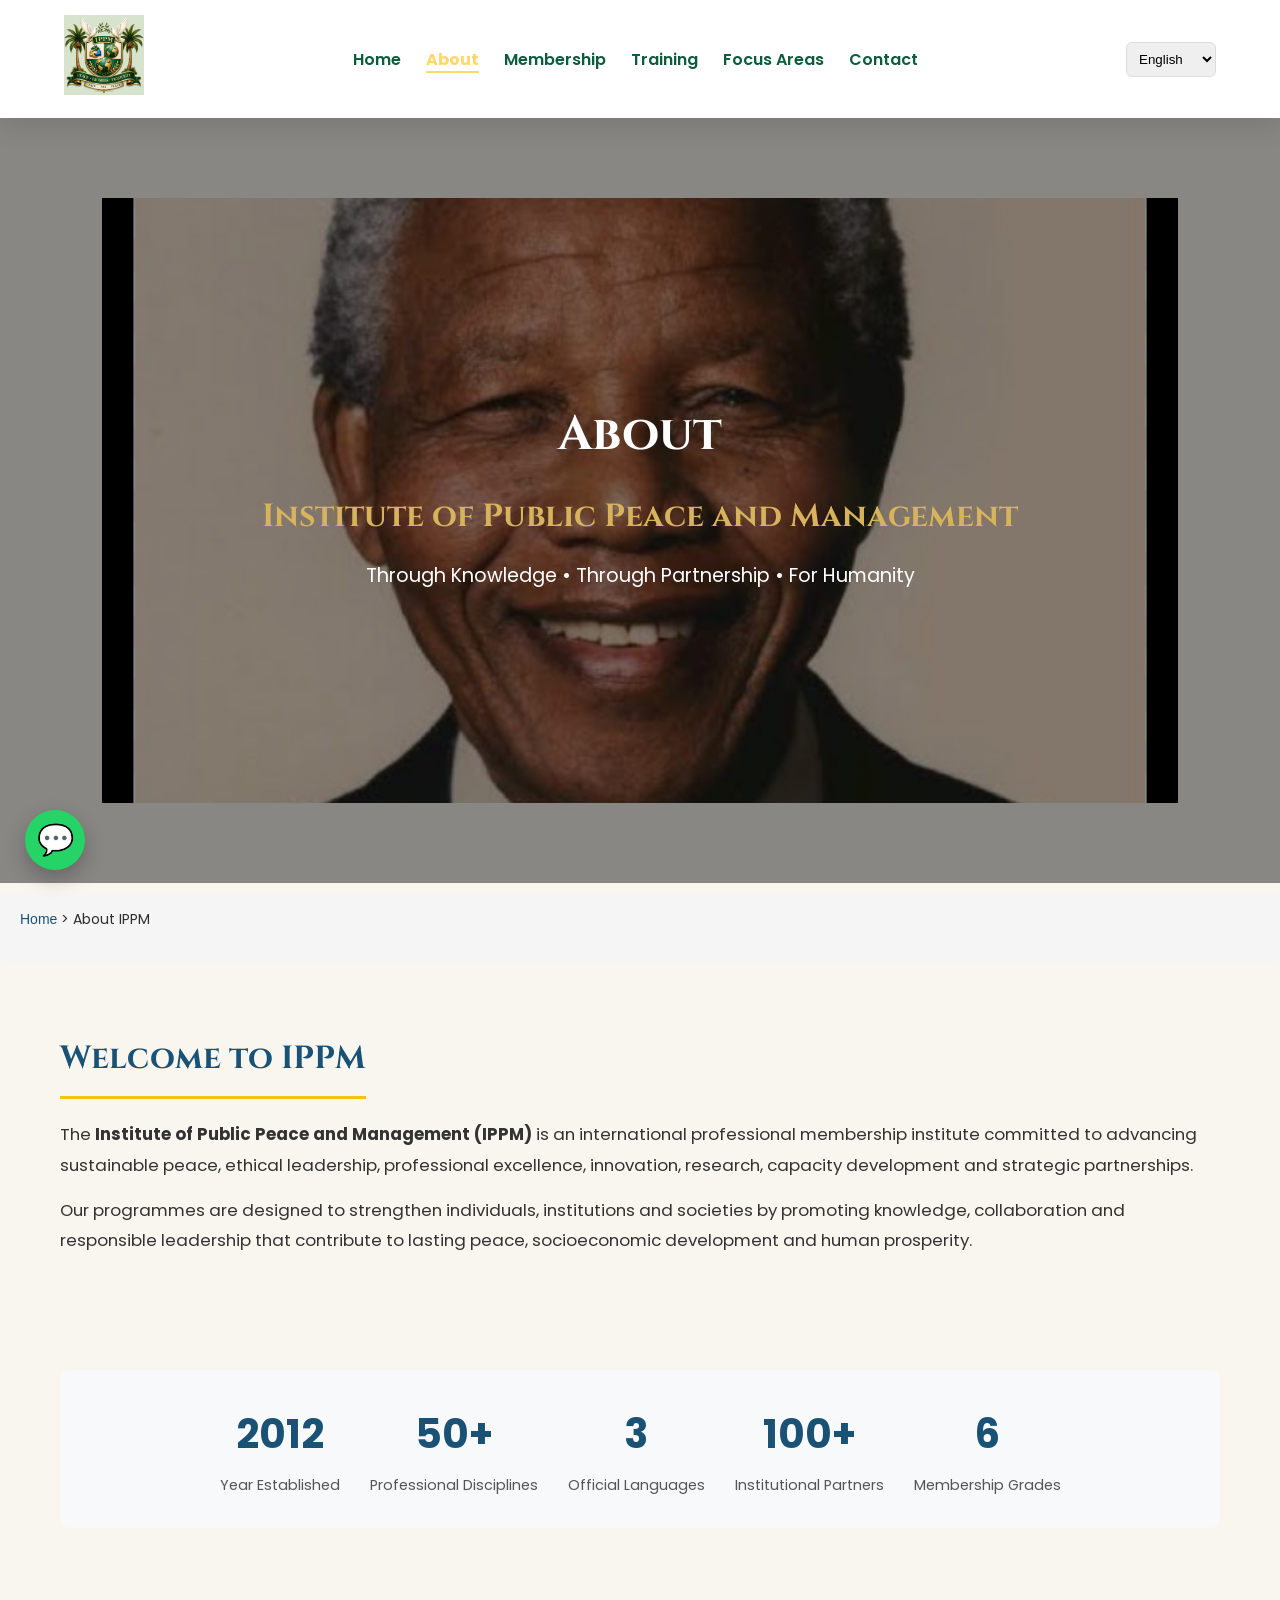
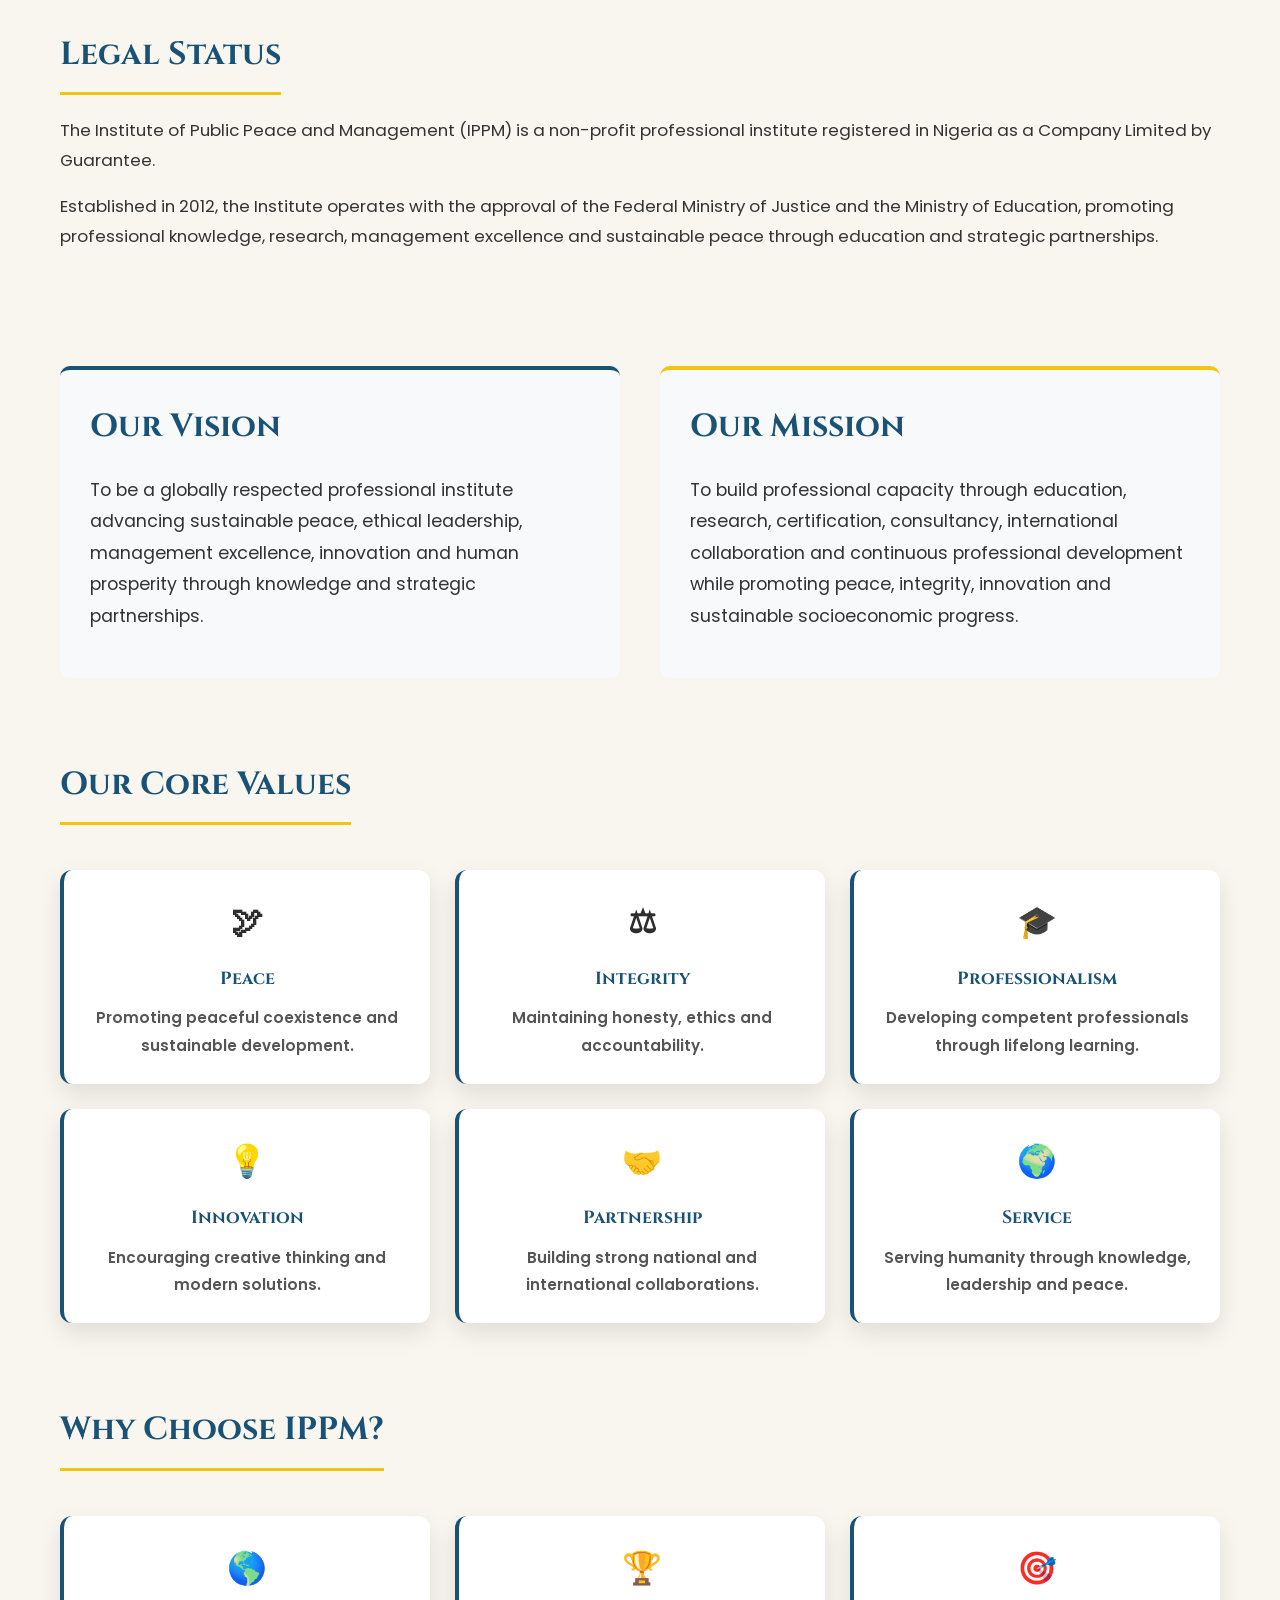
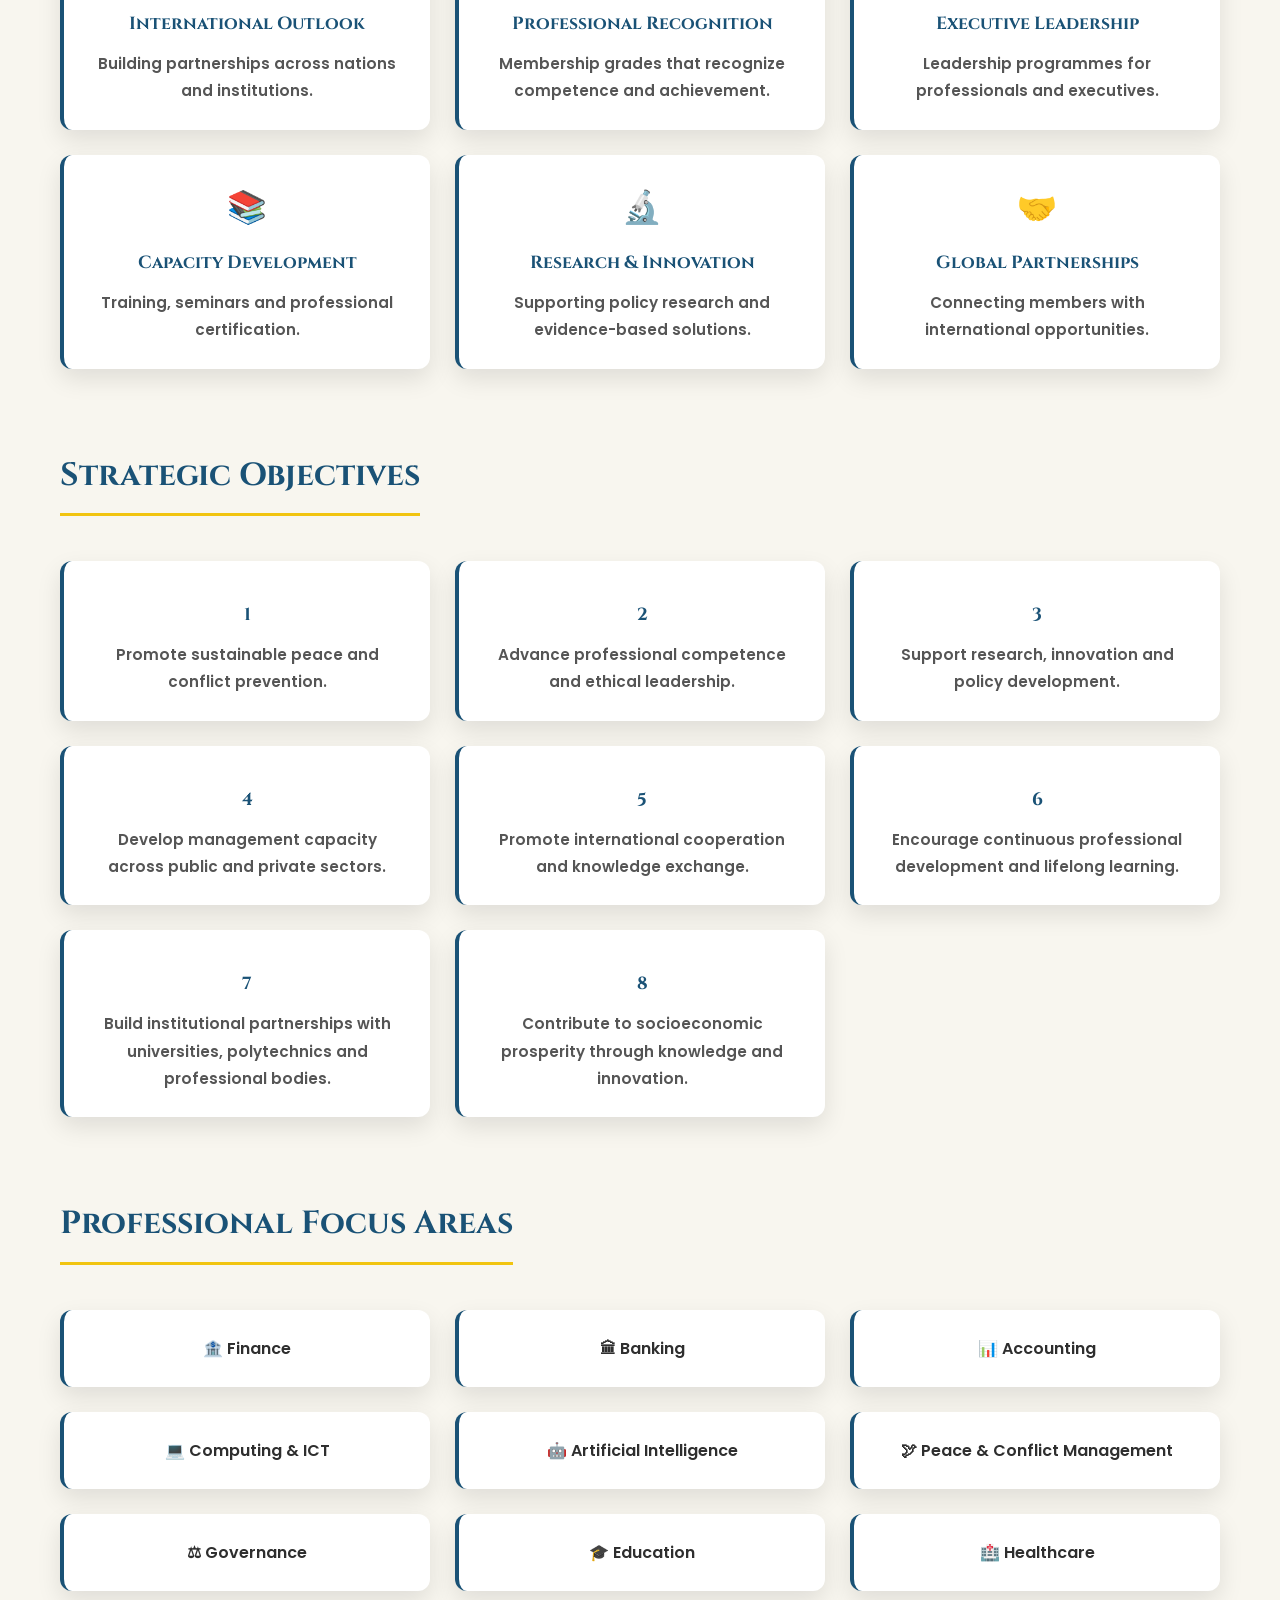
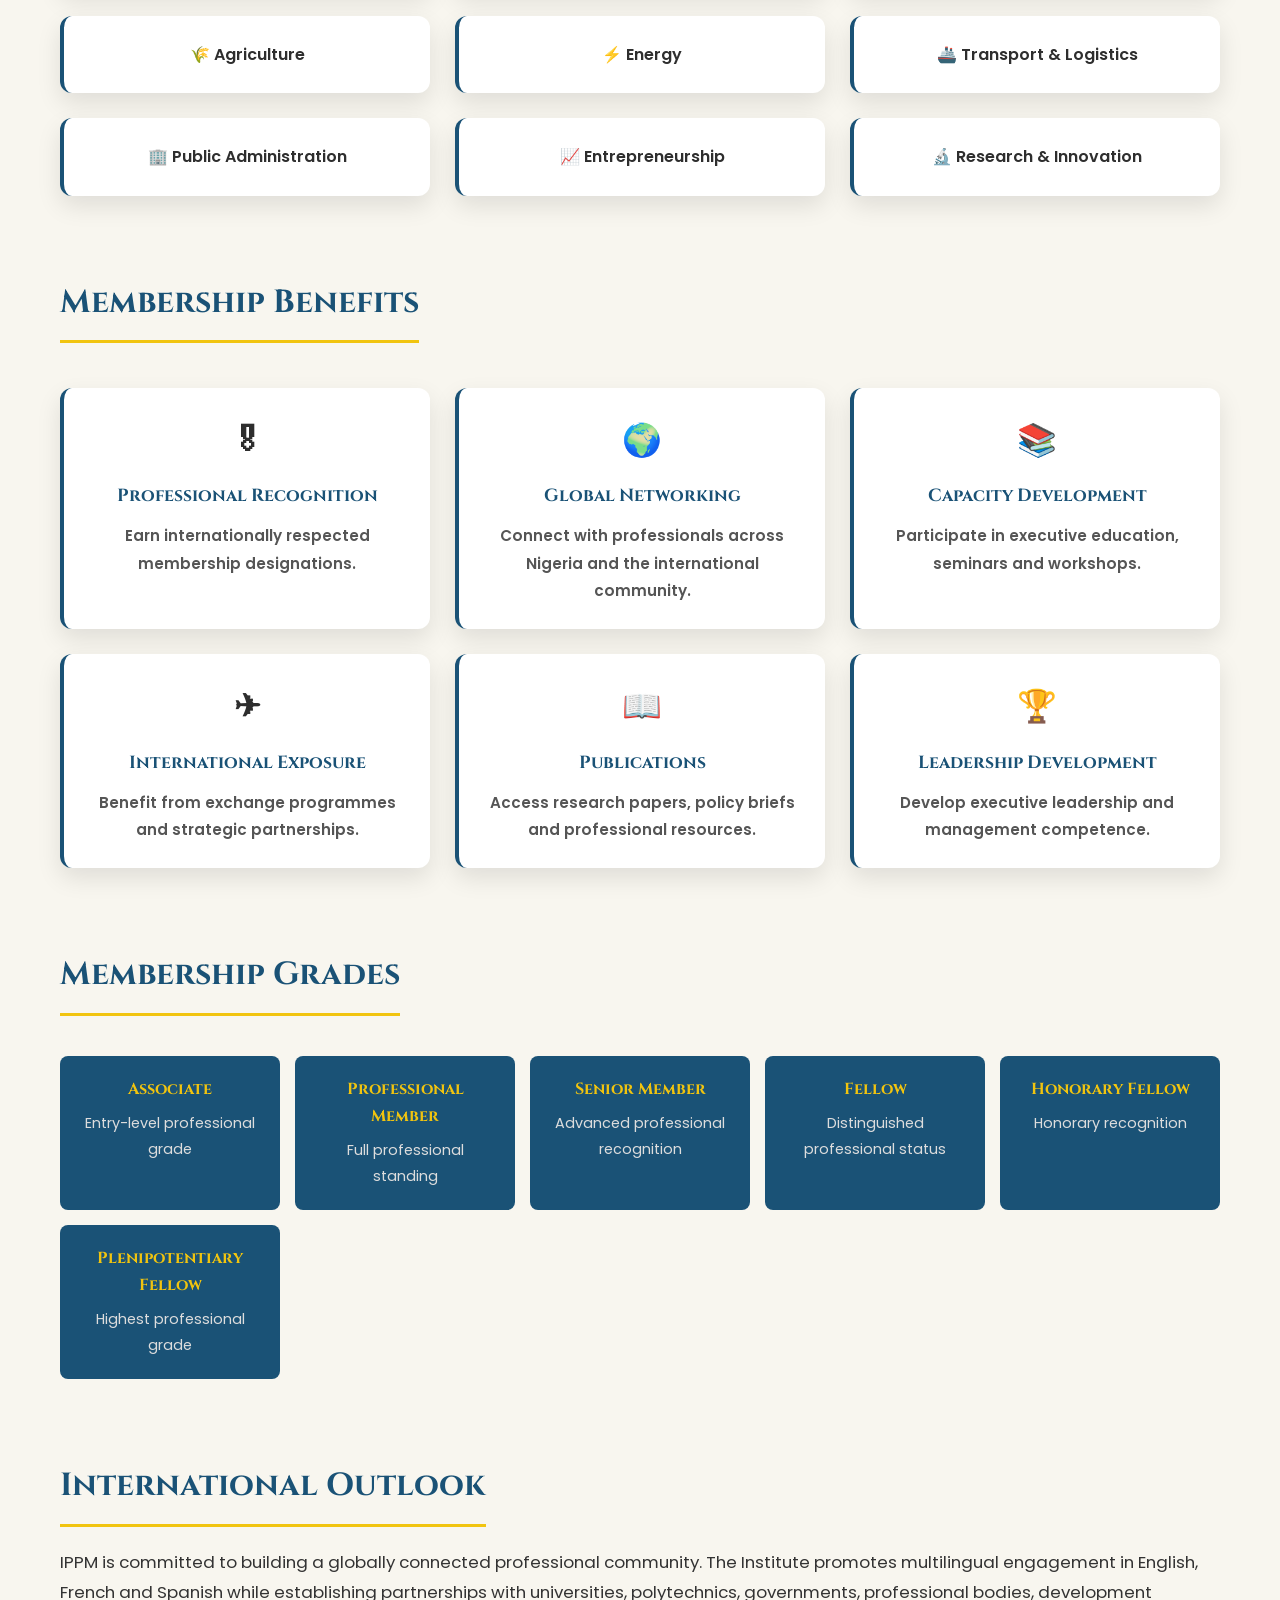
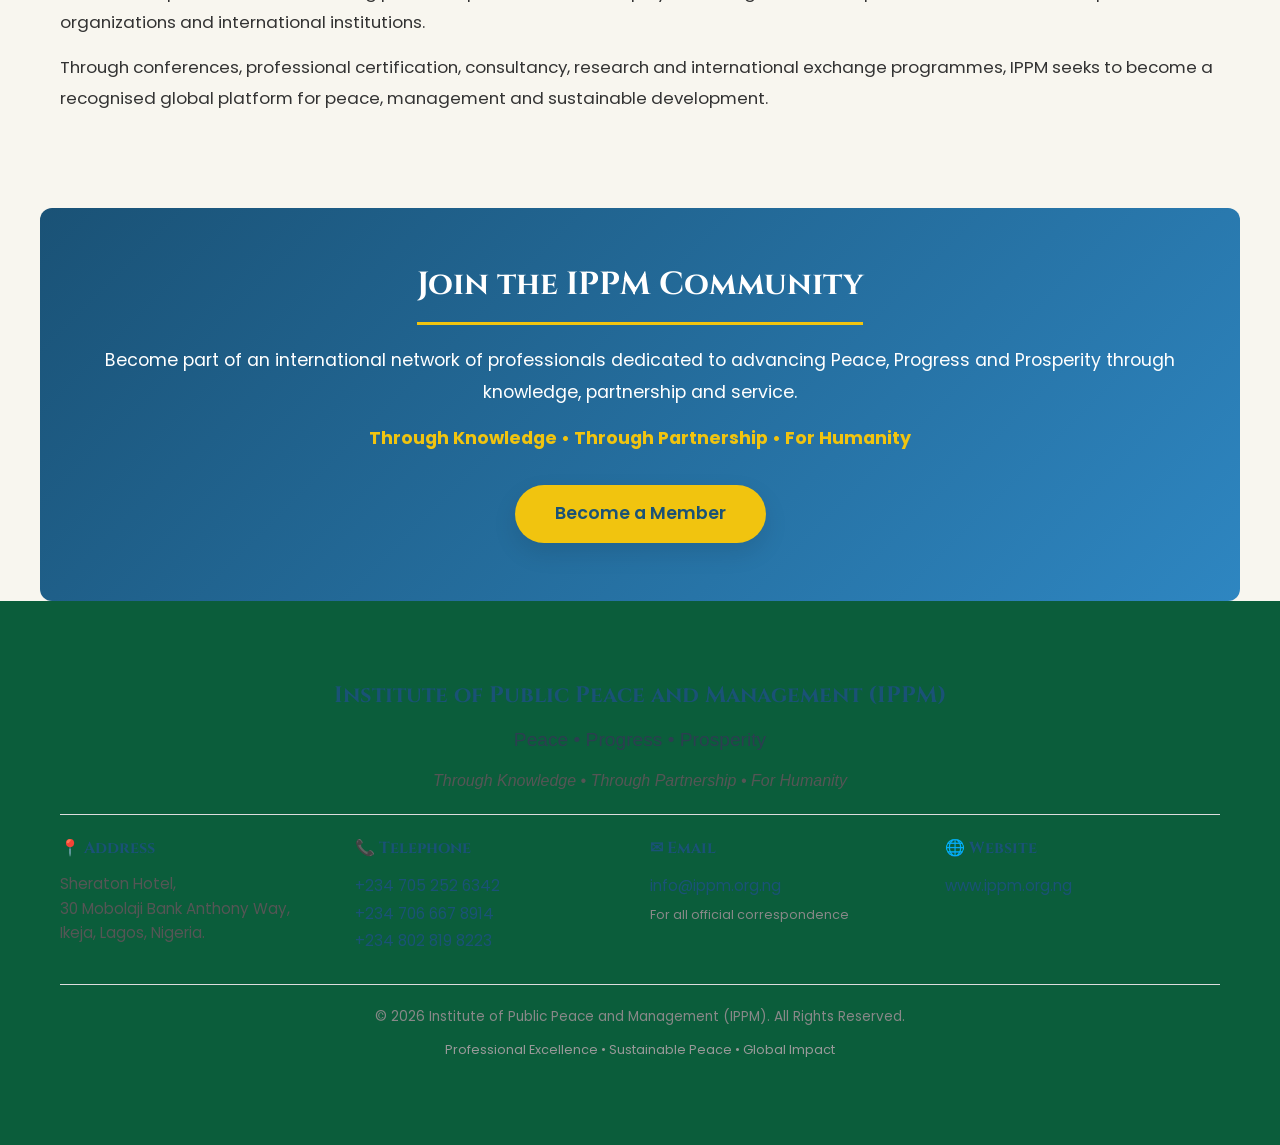
==== commit 177862be: "Correct footer email and comment in about.html Updated footer email address to info@ippm.org.ng and " ====
--- a/about.html
+++ b/about.html
@@ -540,7 +540,7 @@
     </section>
 
     <!-- ==========================================
-     FOOTER
+     FOOTER - CORRECTED with info@ippm.org.ng
     =========================================== -->
     <footer>
         <div class="footer-content">
@@ -576,7 +576,8 @@
                 <div>
                     <h4 style="color: #1a5276; margin-bottom: 10px;">✉ Email</h4>
                     <p style="font-size: 0.95rem; color: #555; line-height: 1.8;">
-                        <a href="mailto:registrar.ippm@gmail.com" style="color: #1a5276; text-decoration: none;">registrar.ippm@gmail.com</a><br>
+                        <!-- ✅ PUBLIC-FACING (Spam-resistant: forwards internally) -->
+                        <a href="mailto:info@ippm.org.ng" style="color: #1a5276; text-decoration: none;">info@ippm.org.ng</a><br>
                         <small style="color: #888;">For all official correspondence</small>
                     </p>
                 </div>
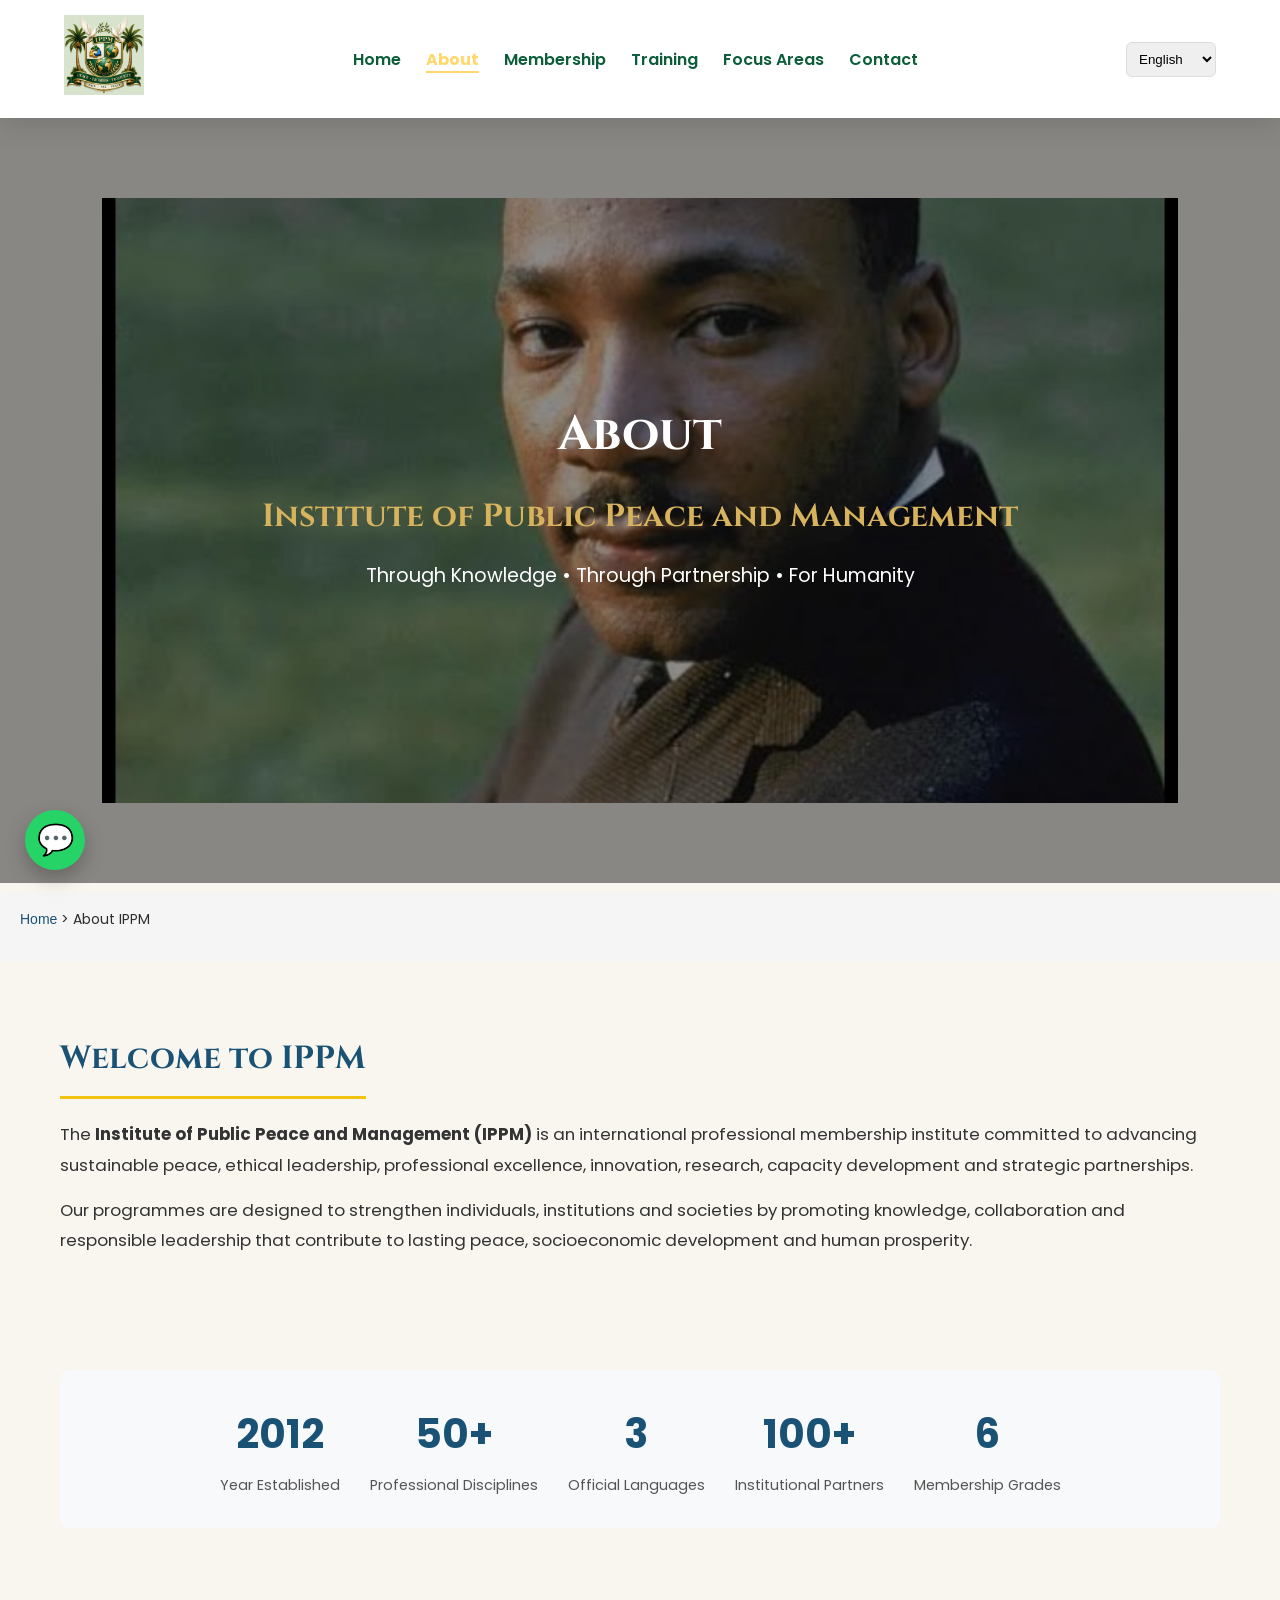
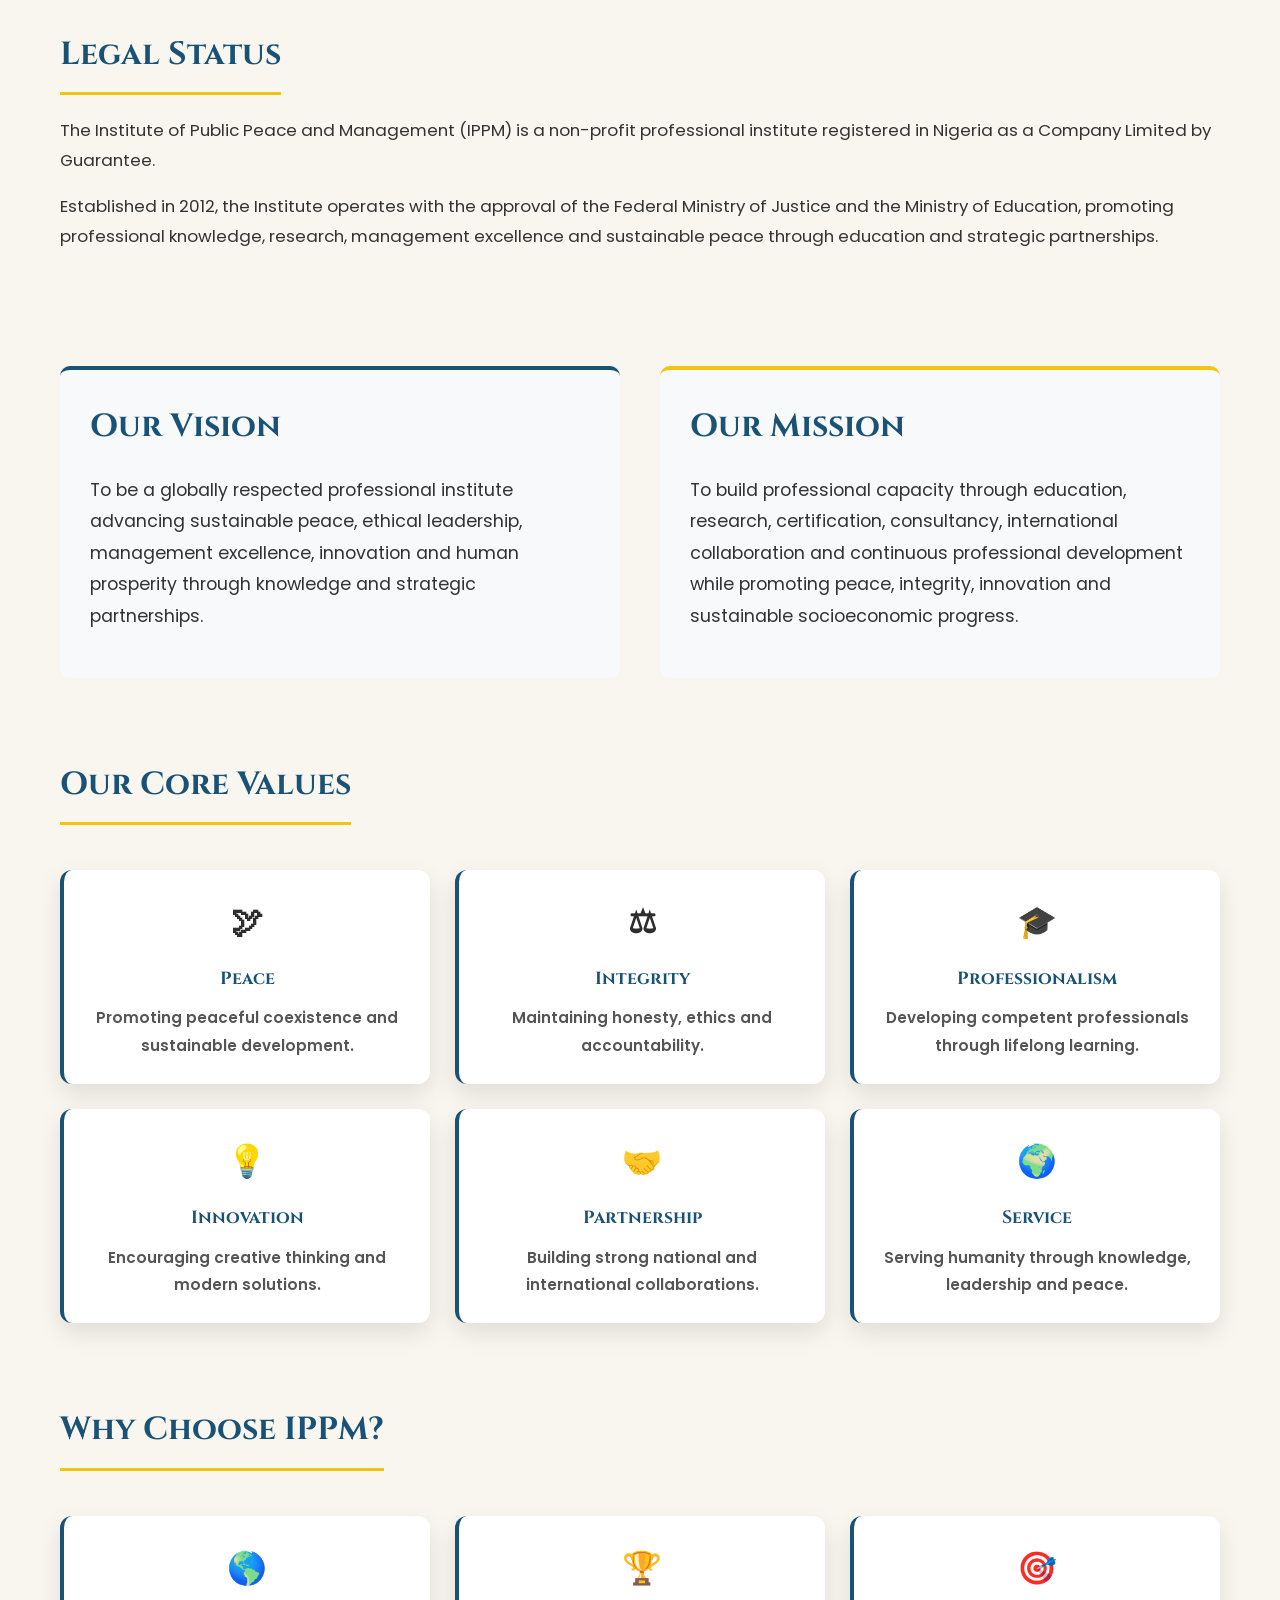
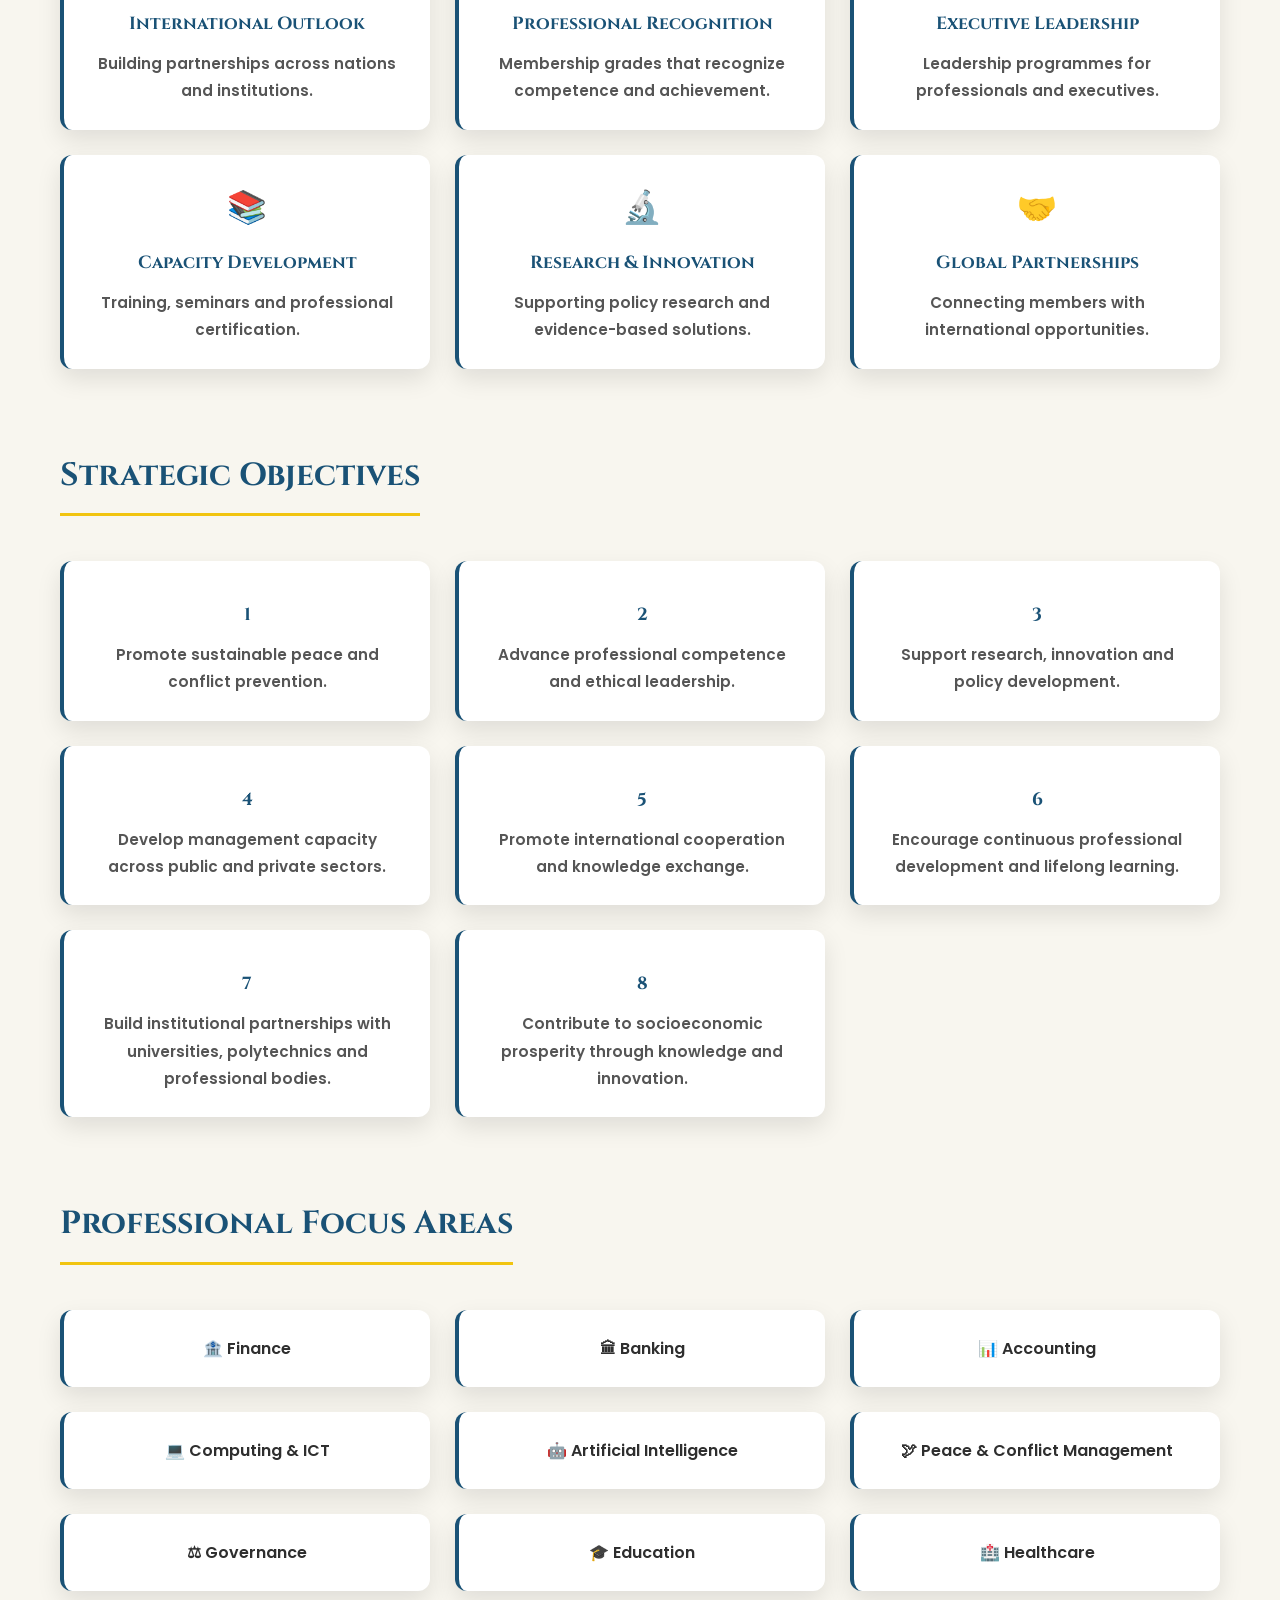
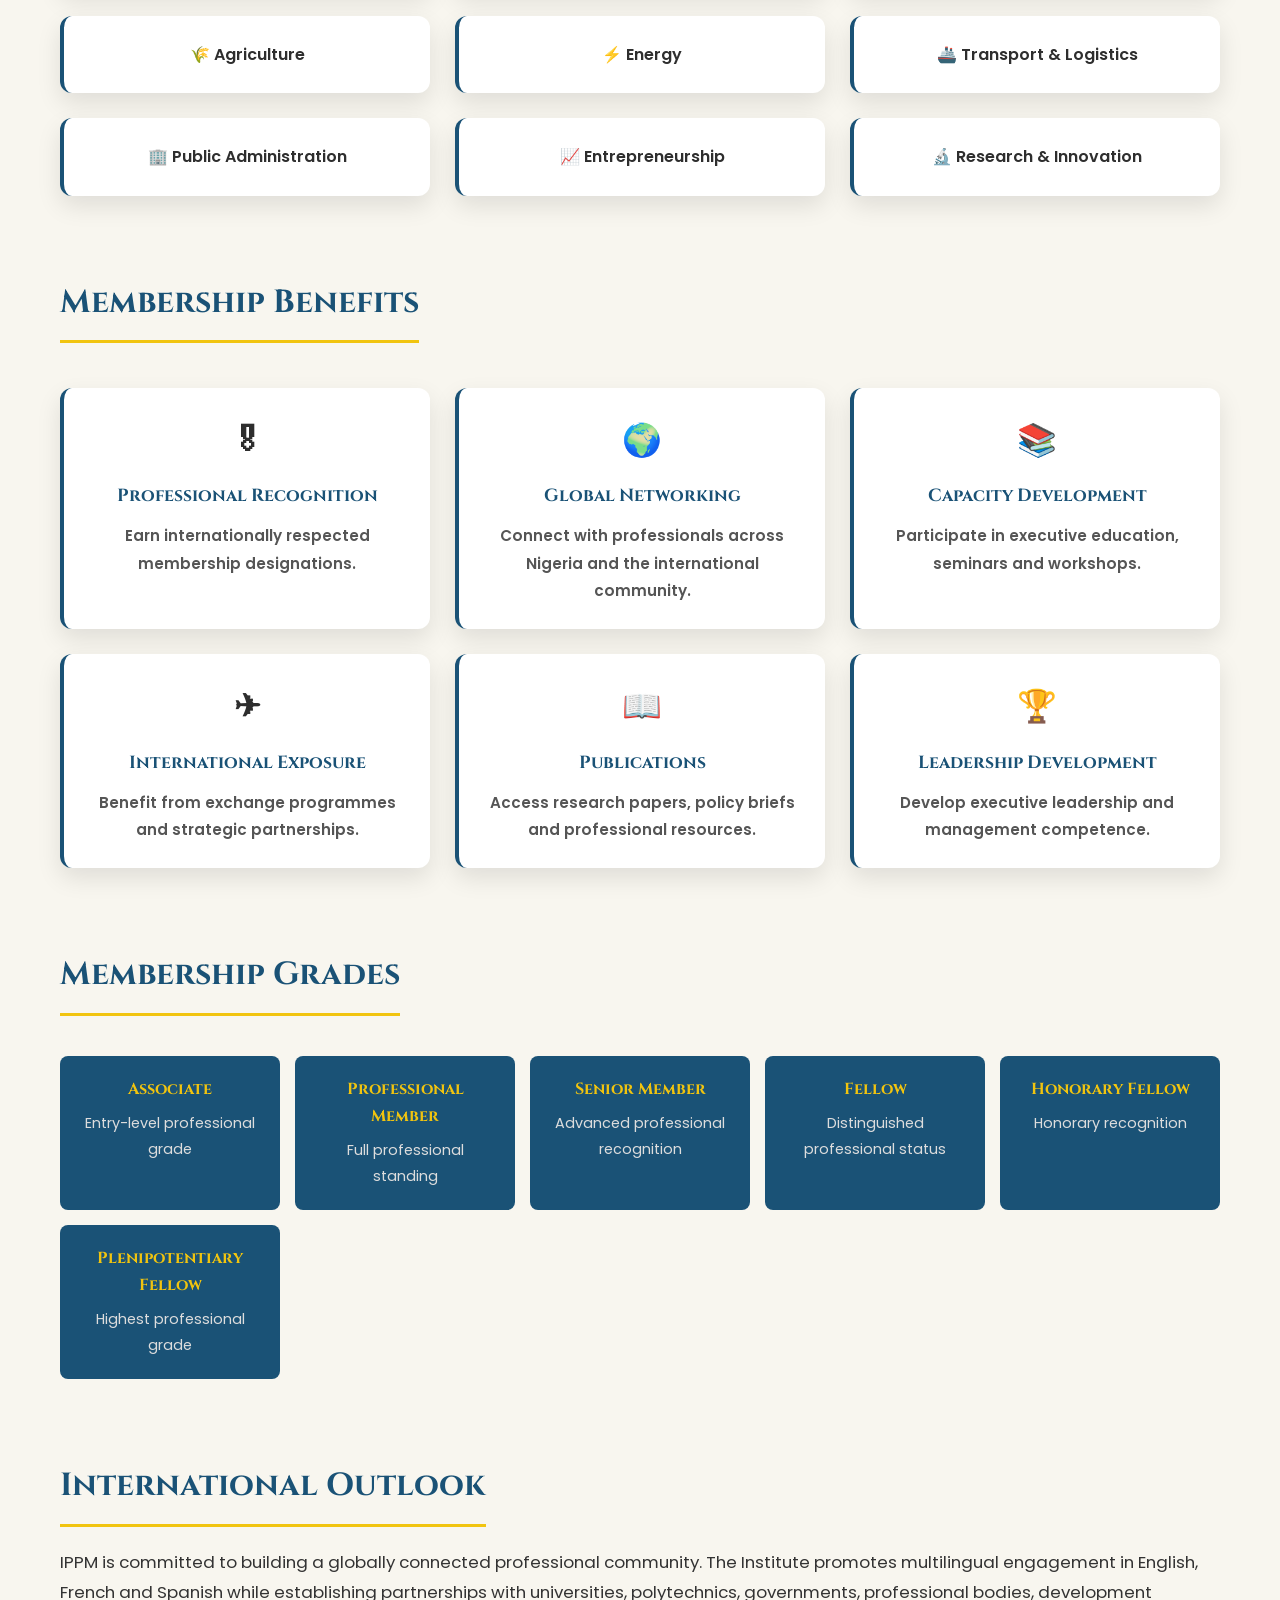
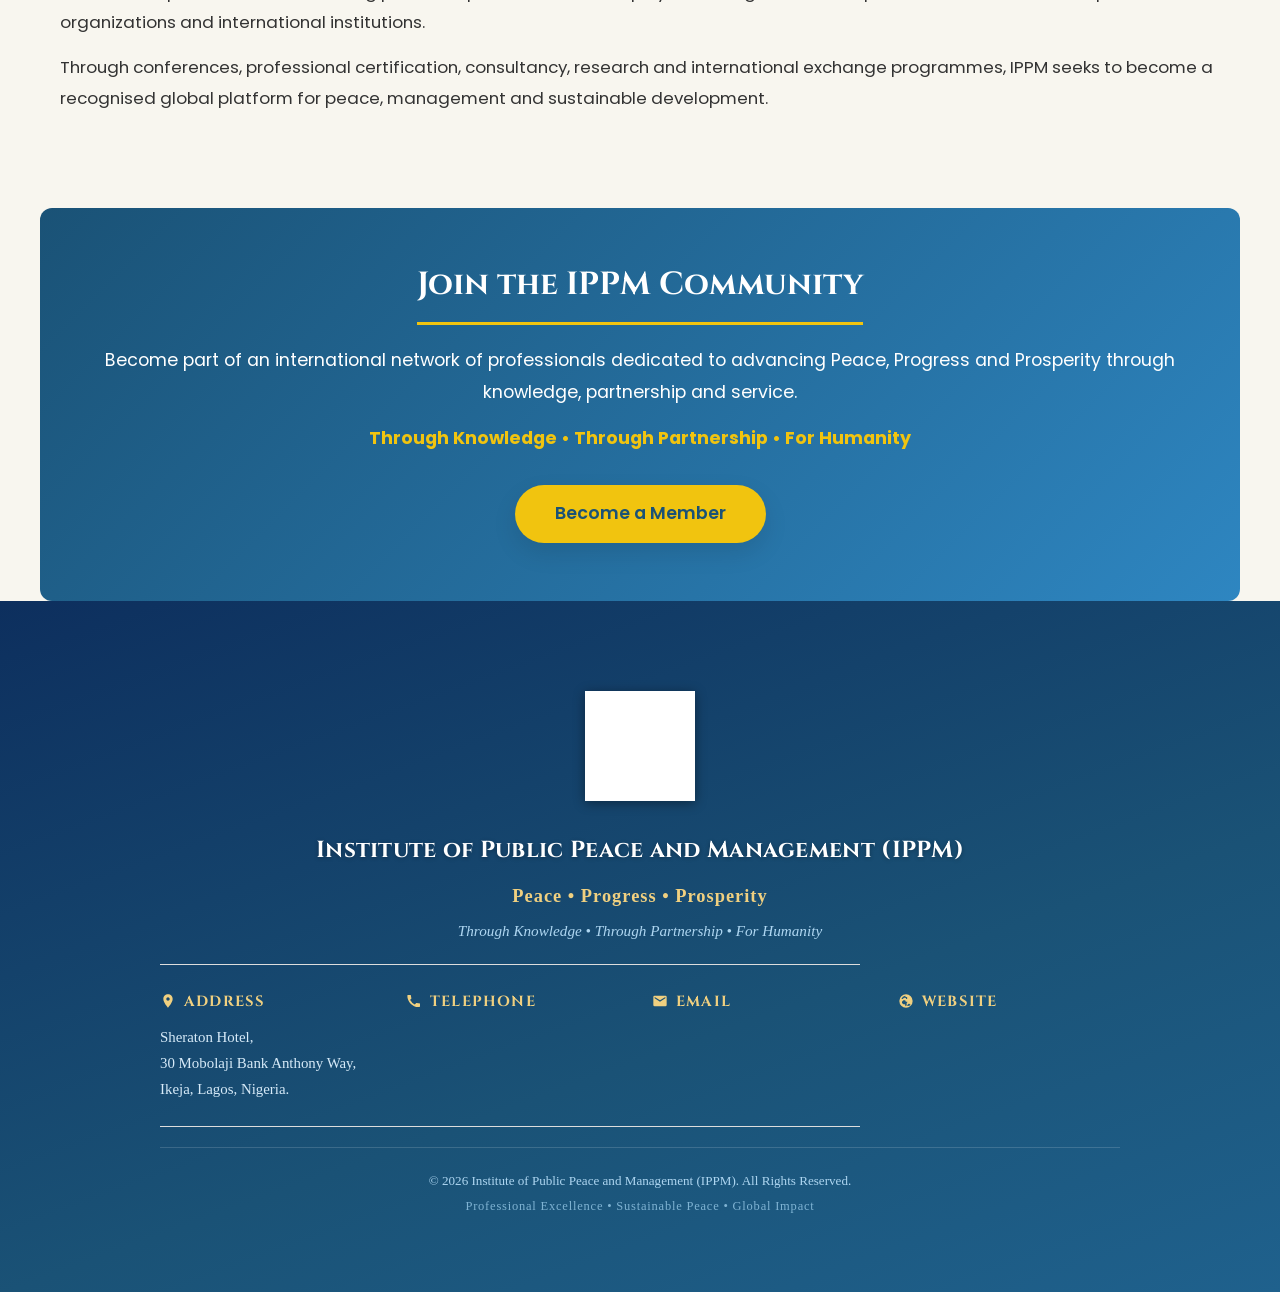
==== commit ac1c775b: "Revamp footer with new styles and contact layout Updated footer section with new styles and structur" ====
--- a/about.html
+++ b/about.html
@@ -542,63 +542,249 @@
     <!-- ==========================================
      FOOTER - CORRECTED with info@ippm.org.ng
     =========================================== -->
-    <footer>
-        <div class="footer-content">
-            <h3 style="color: #1a5276; font-size: 1.4rem; margin-bottom: 10px;">
-                Institute of Public Peace and Management (IPPM)
-            </h3>
-            <p style="font-size: 1.2rem; color: #2c3e50; font-weight: 500;">
-                Peace • Progress • Prosperity
-            </p>
-            <p style="color: #555; font-style: italic;">
-                Through Knowledge • Through Partnership • For Humanity
-            </p>
-
-            <hr>
-
-            <div style="display: grid; grid-template-columns: repeat(auto-fit, minmax(250px, 1fr)); gap: 20px; text-align: left; margin: 20px 0;">
-                <div>
-                    <h4 style="color: #1a5276; margin-bottom: 10px;">📍 Address</h4>
-                    <p style="font-size: 0.95rem; color: #555; line-height: 1.6;">
-                        Sheraton Hotel,<br>
-                        30 Mobolaji Bank Anthony Way,<br>
-                        Ikeja, Lagos, Nigeria.
-                    </p>
-                </div>
-                <div>
-                    <h4 style="color: #1a5276; margin-bottom: 10px;">📞 Telephone</h4>
-                    <p style="font-size: 0.95rem; color: #555; line-height: 1.8;">
-                        <a href="tel:+2347052526342" style="color: #1a5276; text-decoration: none;">+234 705 252 6342</a><br>
-                        <a href="tel:+2347066678914" style="color: #1a5276; text-decoration: none;">+234 706 667 8914</a><br>
-                        <a href="tel:+2348028198223" style="color: #1a5276; text-decoration: none;">+234 802 819 8223</a>
-                    </p>
-                </div>
-                <div>
-                    <h4 style="color: #1a5276; margin-bottom: 10px;">✉ Email</h4>
-                    <p style="font-size: 0.95rem; color: #555; line-height: 1.8;">
-                        <!-- ✅ PUBLIC-FACING (Spam-resistant: forwards internally) -->
-                        <a href="mailto:info@ippm.org.ng" style="color: #1a5276; text-decoration: none;">info@ippm.org.ng</a><br>
-                        <small style="color: #888;">For all official correspondence</small>
-                    </p>
-                </div>
-                <div>
-                    <h4 style="color: #1a5276; margin-bottom: 10px;">🌐 Website</h4>
-                    <p style="font-size: 0.95rem; color: #555; line-height: 1.8;">
-                        <a href="https://www.ippm.org.ng" style="color: #1a5276; text-decoration: none;">www.ippm.org.ng</a>
-                    </p>
-                </div>
-            </div>
-
-            <hr>
-
-            <p style="font-size: 0.85rem; color: #888; margin-top: 15px;">
-                &copy; 2026 Institute of Public Peace and Management (IPPM). All Rights Reserved.
-            </p>
-            <p style="font-size: 0.8rem; color: #999; margin-top: 5px;">
-                Professional Excellence • Sustainable Peace • Global Impact
-            </p>
-        </div>
-    </footer>
+    <!-- ==========================================
+     IPPM FOOTER — White on Blue + Spam Protection
+     ========================================== -->
+
+<style>
+  /* ── Footer Base ── */
+  footer {
+    background: linear-gradient(160deg, #0d2f5e 0%, #1a5276 60%, #1f618d 100%);
+    color: #ffffff;
+    padding: 50px 20px 30px;
+    font-family: 'Georgia', 'Times New Roman', serif;
+    text-align: center;
+  }
+
+  .footer-content {
+    max-width: 1000px;
+    margin: 0 auto;
+  }
+
+  /* ── Logo ── */
+  .footer-logo {
+    max-width: 110px;
+    margin-bottom: 22px;
+    filter: brightness(0) invert(1) drop-shadow(0 2px 6px rgba(0,0,0,0.4));
+  }
+
+  /* ── Org Name ── */
+  footer h3 {
+    color: #ffffff;
+    font-size: 1.45rem;
+    font-weight: 700;
+    margin-bottom: 10px;
+    letter-spacing: 0.3px;
+    text-shadow: 0 1px 4px rgba(0,0,0,0.3);
+  }
+
+  /* ── Taglines ── */
+  .footer-tagline-main {
+    font-size: 1.15rem;
+    color: #f0d080;
+    font-weight: 600;
+    margin-bottom: 6px;
+    letter-spacing: 1px;
+  }
+
+  .footer-tagline-sub {
+    font-size: 0.95rem;
+    color: #aed6f1;
+    font-style: italic;
+    margin-bottom: 0;
+  }
+
+  /* ── Divider ── */
+  footer hr {
+    border: none;
+    border-top: 1px solid rgba(255, 255, 255, 0.25);
+    margin: 22px auto;
+    max-width: 700px;
+  }
+
+  /* ── Info Grid ── */
+  .footer-grid {
+    display: grid;
+    grid-template-columns: repeat(auto-fit, minmax(210px, 1fr));
+    gap: 24px;
+    text-align: left;
+    margin: 24px 0;
+  }
+
+  .footer-grid-item h4 {
+    color: #f0d080;
+    font-size: 0.92rem;
+    font-weight: 700;
+    text-transform: uppercase;
+    letter-spacing: 1.2px;
+    margin-bottom: 10px;
+    display: flex;
+    align-items: center;
+    gap: 8px;
+  }
+
+  /* SVG icon baseline fix */
+  .footer-grid-item h4 svg {
+    flex-shrink: 0;
+    vertical-align: middle;
+  }
+
+  .footer-grid-item p {
+    font-size: 0.93rem;
+    color: #d6eaf8;
+    line-height: 1.75;
+    margin: 0;
+  }
+
+  /* ── Links (Phone / Email / Website) ── */
+  .footer-grid-item a {
+    color: #aed6f1;
+    text-decoration: none;
+    transition: color 0.2s ease, text-decoration 0.2s ease;
+  }
+
+  .footer-grid-item a:hover {
+    color: #f0d080;
+    text-decoration: underline;
+  }
+
+  /* ── Protected contact placeholders ── */
+  .protected-contact {
+    color: #aed6f1;
+    font-size: 0.93rem;
+    line-height: 1.75;
+  }
+
+  .noscript-notice {
+    color: #f1948a;
+    font-size: 0.85rem;
+    font-style: italic;
+  }
+
+  /* ── Bottom copyright bar ── */
+  .footer-bottom {
+    margin-top: 10px;
+    border-top: 1px solid rgba(255,255,255,0.15);
+    padding-top: 18px;
+  }
+
+  .footer-bottom p {
+    font-size: 0.82rem;
+    color: #aed6f1;
+    margin: 4px 0;
+  }
+
+  .footer-bottom .footer-bottom-tagline {
+    font-size: 0.78rem;
+    color: #7fb3d3;
+    letter-spacing: 0.8px;
+  }
+
+  /* ── Responsive ── */
+  @media (max-width: 600px) {
+    footer h3 { font-size: 1.15rem; }
+    .footer-grid { grid-template-columns: 1fr; }
+    .footer-grid-item { text-align: center; }
+    .footer-grid-item h4 { justify-content: center; }
+  }
+</style>
+
+<!-- ========== FOOTER HTML ========== -->
+<footer>
+  <div class="footer-content">
+
+    <!-- Logo -->
+    <img
+      src="images/ippm-logo.png"
+      alt="IPPM Logo"
+      class="footer-logo"
+    >
+
+    <!-- Organisation Name -->
+    <h3>Institute of Public Peace and Management (IPPM)</h3>
+
+    <!-- Taglines -->
+    <p class="footer-tagline-main">Peace &bull; Progress &bull; Prosperity</p>
+    <p class="footer-tagline-sub">Through Knowledge &bull; Through Partnership &bull; For Humanity</p>
+
+    <hr>
+
+    <!-- Contact Info Grid -->
+    <div class="footer-grid">
+
+      <!-- Address -->
+      <div class="footer-grid-item">
+        <h4>
+          <!-- Location pin icon -->
+          <svg xmlns="http://www.w3.org/2000/svg" width="16" height="16" fill="#f0d080" viewBox="0 0 24 24">
+            <path d="M12 2C8.13 2 5 5.13 5 9c0 5.25 7 13 7 13s7-7.75 7-13c0-3.87-3.13-7-7-7zm0 9.5c-1.38 0-2.5-1.12-2.5-2.5S10.62 6.5 12 6.5s2.5 1.12 2.5 2.5S13.38 11.5 12 11.5z"/>
+          </svg>
+          Address
+        </h4>
+        <p>
+          Sheraton Hotel,<br>
+          30 Mobolaji Bank Anthony Way,<br>
+          Ikeja, Lagos, Nigeria.
+        </p>
+      </div>
+
+      <!-- Telephone — Spam Protected -->
+      <div class="footer-grid-item">
+        <h4>
+          <!-- Phone icon -->
+          <svg xmlns="http://www.w3.org/2000/svg" width="16" height="16" fill="#f0d080" viewBox="0 0 24 24">
+            <path d="M6.62 10.79a15.05 15.05 0 006.59 6.59l2.2-2.2a1 1 0 011.01-.24c1.12.38 2.33.58 3.58.58a1 1 0 011 1v3.5a1 1 0 01-1 1C10.61 22 2 13.39 2 4a1 1 0 011-1H6.5a1 1 0 011 1c0 1.26.2 2.47.58 3.58a1 1 0 01-.24 1.01l-2.22 2.2z"/>
+          </svg>
+          Telephone
+        </h4>
+        <p id="footer-phones">
+          <noscript><span class="noscript-notice">Enable JavaScript to view contact numbers.</span></noscript>
+        </p>
+      </div>
+
+      <!-- Email — Spam Protected -->
+      <div class="footer-grid-item">
+        <h4>
+          <!-- Envelope icon -->
+          <svg xmlns="http://www.w3.org/2000/svg" width="16" height="16" fill="#f0d080" viewBox="0 0 24 24">
+            <path d="M20 4H4a2 2 0 00-2 2v12a2 2 0 002 2h16a2 2 0 002-2V6a2 2 0 00-2-2zm0 4l-8 5-8-5V6l8 5 8-5v2z"/>
+          </svg>
+          Email
+        </h4>
+        <p id="footer-email">
+          <noscript><span class="noscript-notice">Enable JavaScript to view email.</span></noscript>
+        </p>
+      </div>
+
+      <!-- Website — Spam Protected -->
+      <div class="footer-grid-item">
+        <h4>
+          <!-- Globe icon -->
+          <svg xmlns="http://www.w3.org/2000/svg" width="16" height="16" fill="#f0d080" viewBox="0 0 24 24">
+            <path d="M12 2a10 10 0 100 20A10 10 0 0012 2zm-1 17.93V18a1 1 0 00-1-1H8l-2-2v-2l2-2h3l1-1V8l-1-1H9L7 9H5.08A8.001 8.001 0 0111 4.07V5a1 1 0 001 1h1l1 1v1l-1 1h-1l-1 1v2l1 1h2v1l-1 1v3.93zM14 19.5v-1.5l2-2h1l2 2a8.05 8.05 0 01-5 1.5z"/>
+          </svg>
+          Website
+        </h4>
+        <p id="footer-website">
+          <noscript><span class="noscript-notice">Enable JavaScript to view website.</span></noscript>
+        </p>
+      </div>
+
+    </div>
+    <!-- /Contact Grid -->
+
+    <hr>
+
+    <!-- Copyright -->
+    <div class="footer-bottom">
+      <p>&copy; 2026 Institute of Public Peace and Management (IPPM). All Rights Reserved.</p>
+      <p class="footer-bottom-tagline">Professional Excellence &bull; Sustainable Peace &bull; Global Impact</p>
+    </div>
+
+  </div>
+</footer>
+
+<!-- ========== SPAM PROTECTION SCRIPT ========== -->
 
     <!-- ==========================================
      JAVASCRIPT FILES
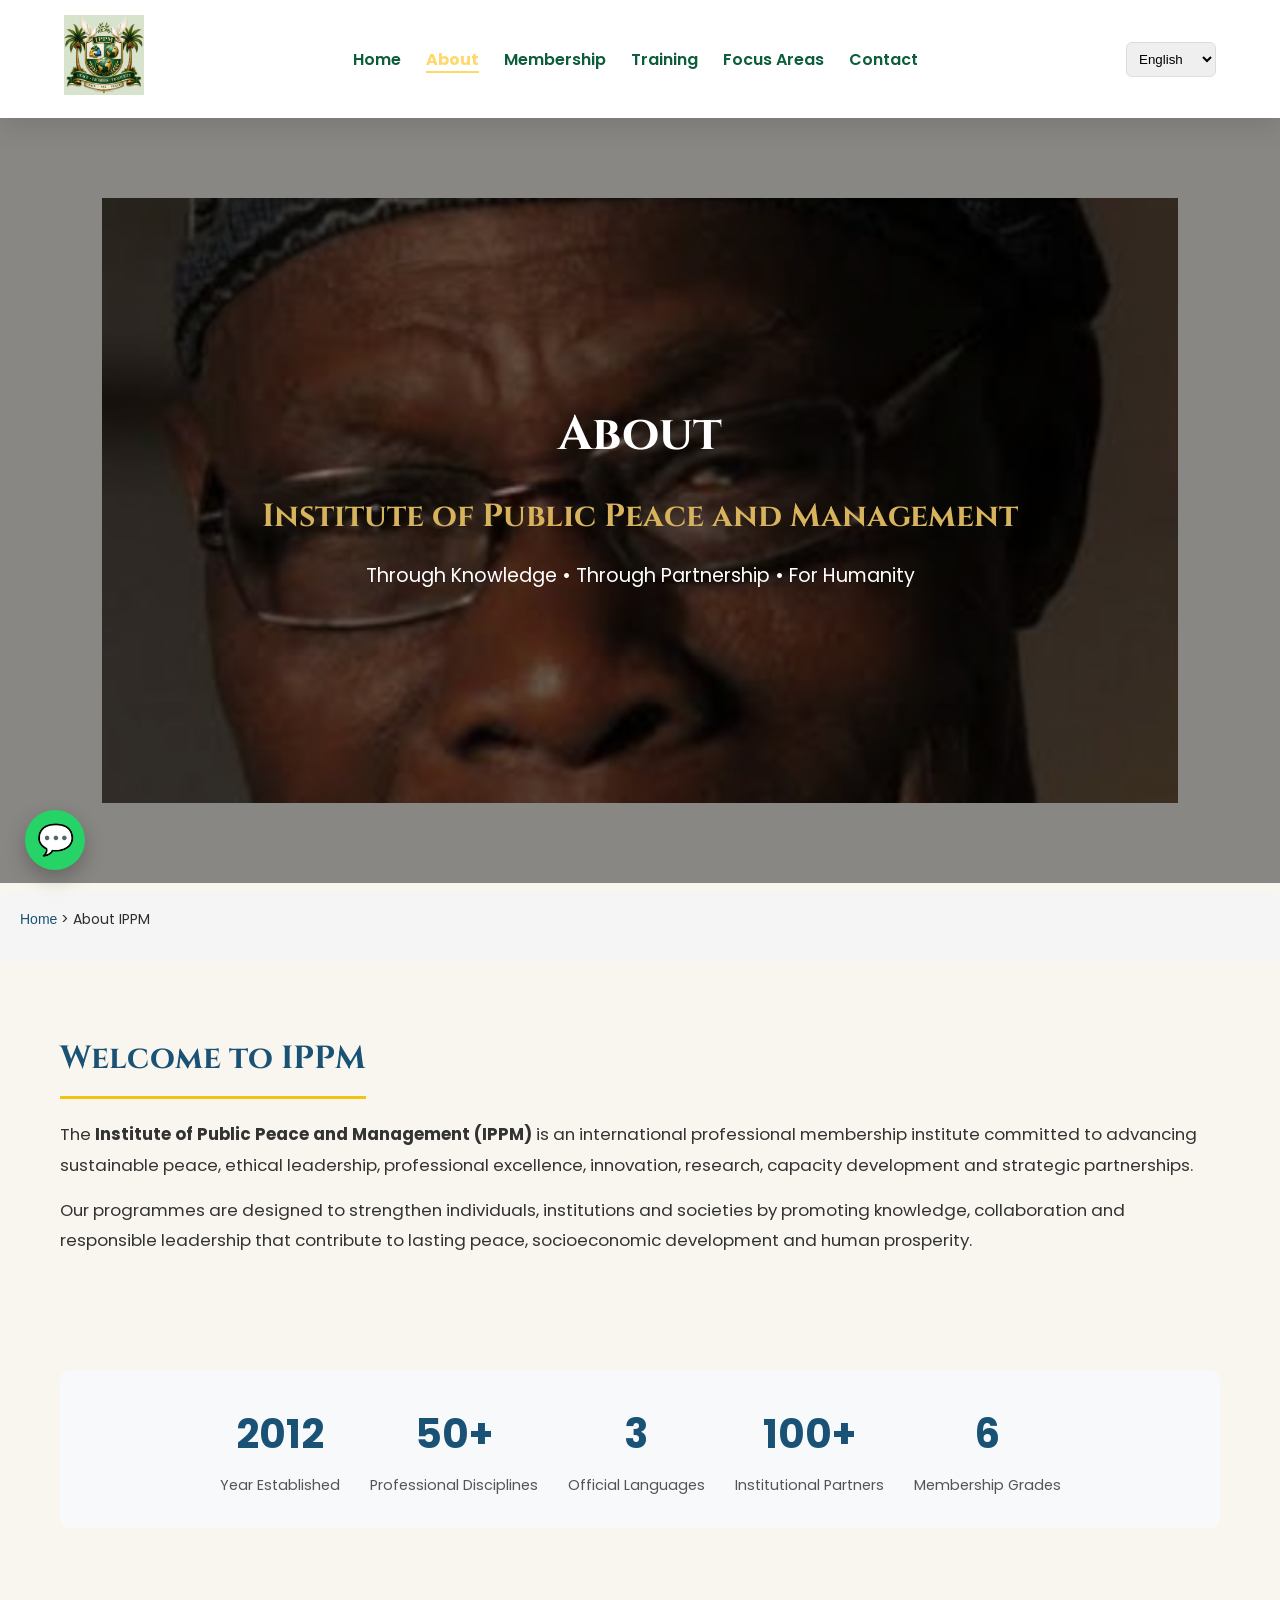
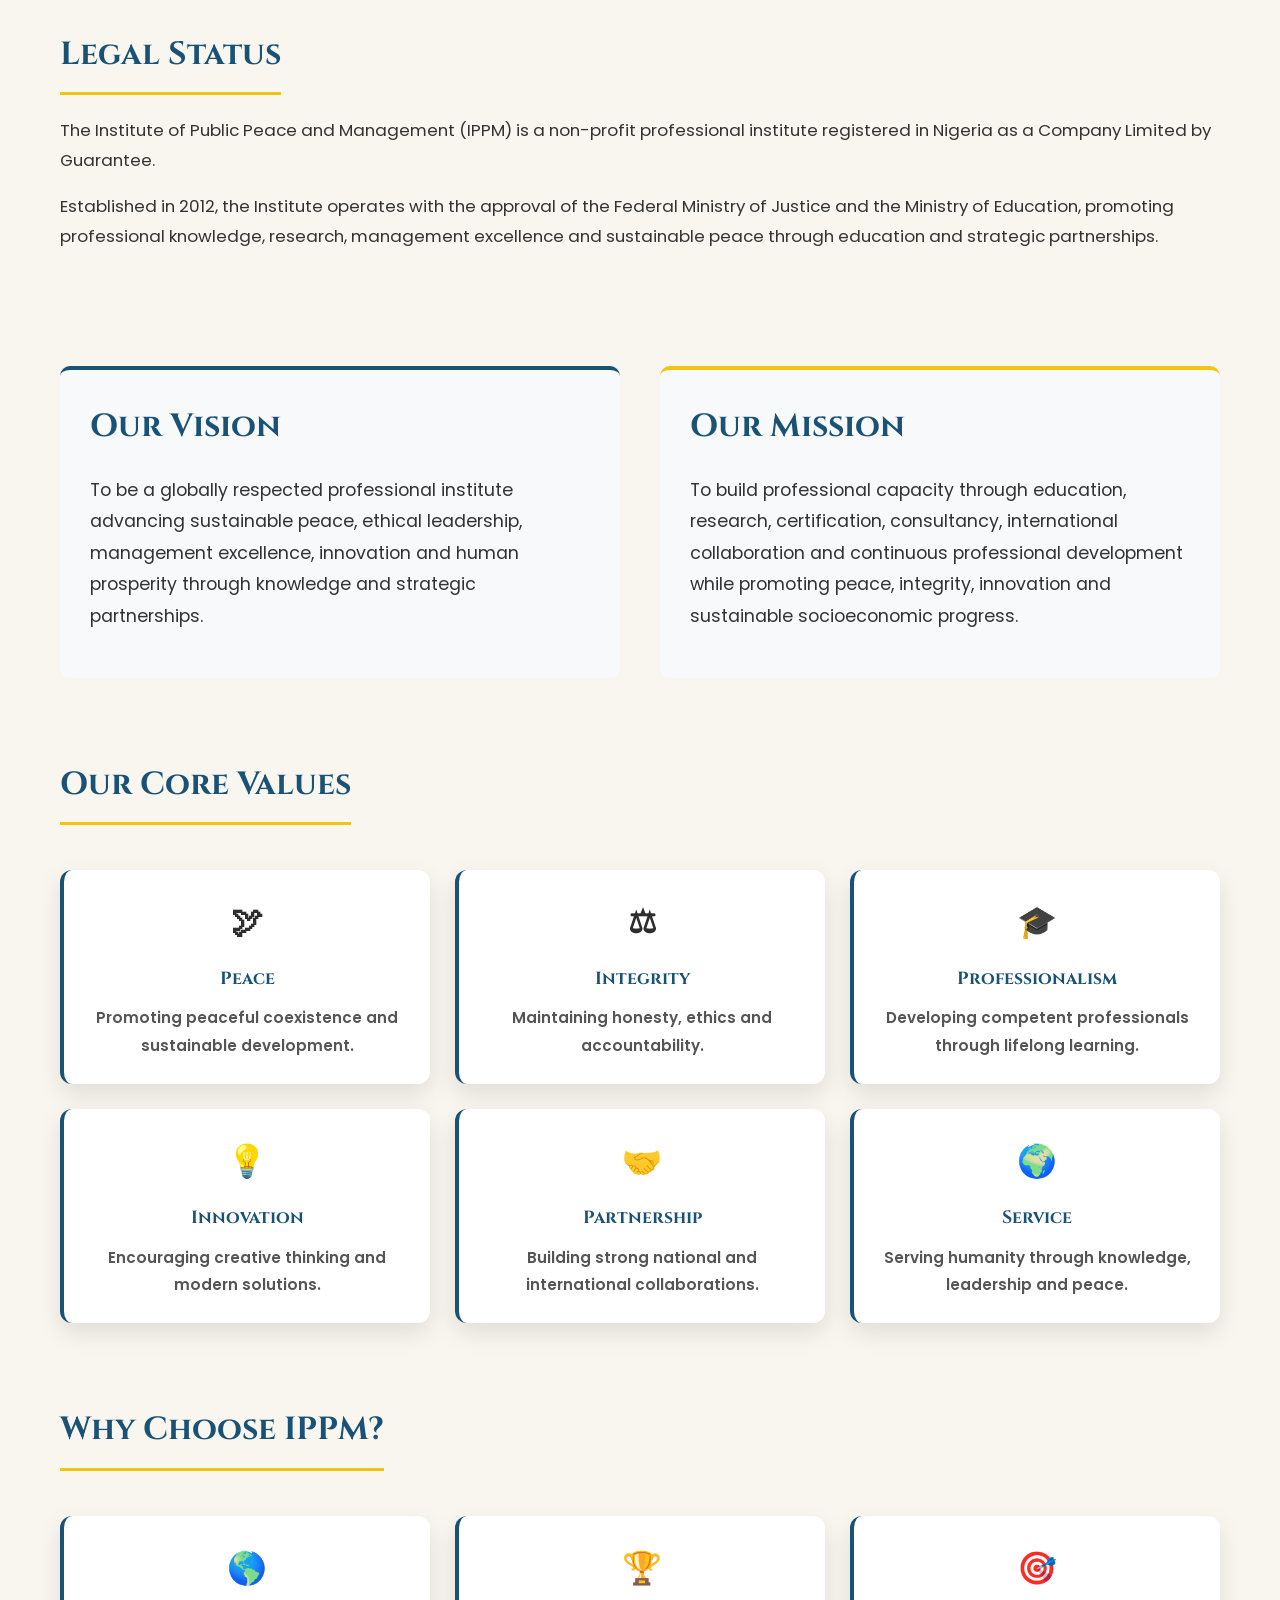
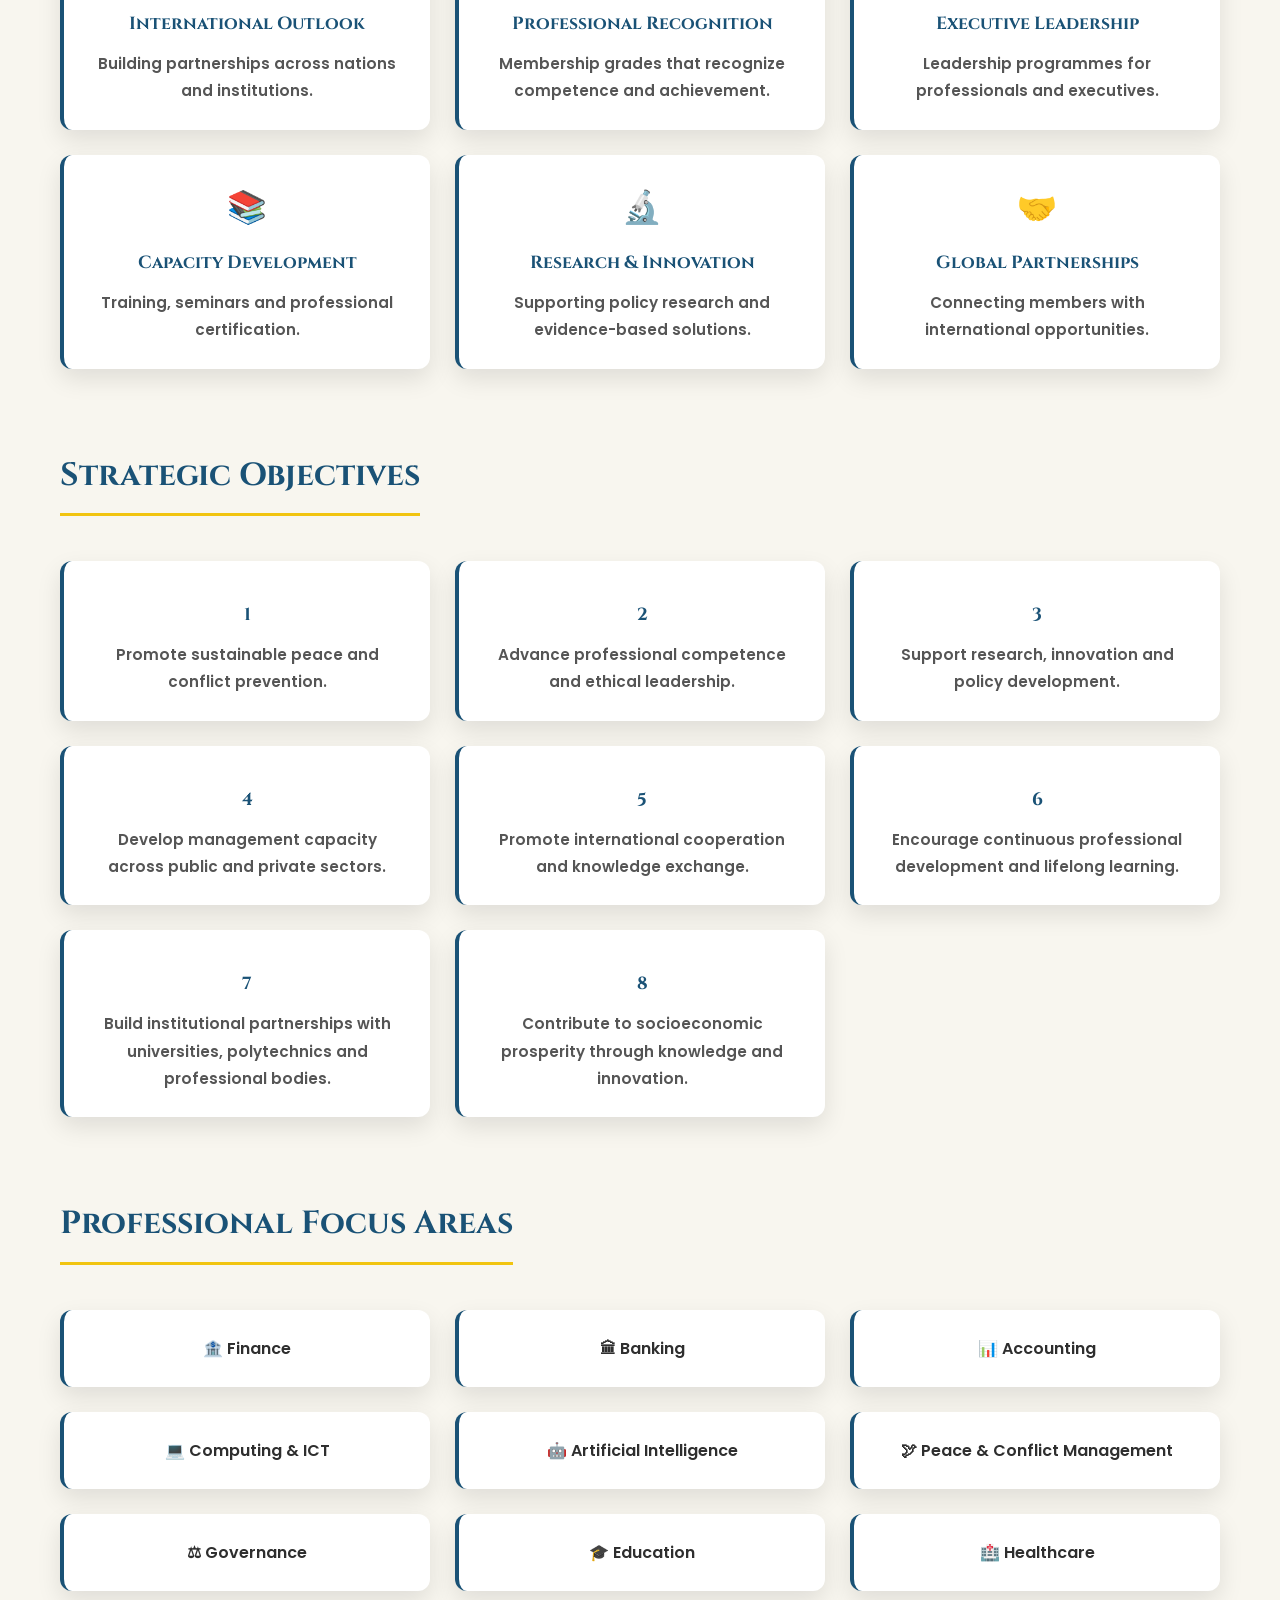
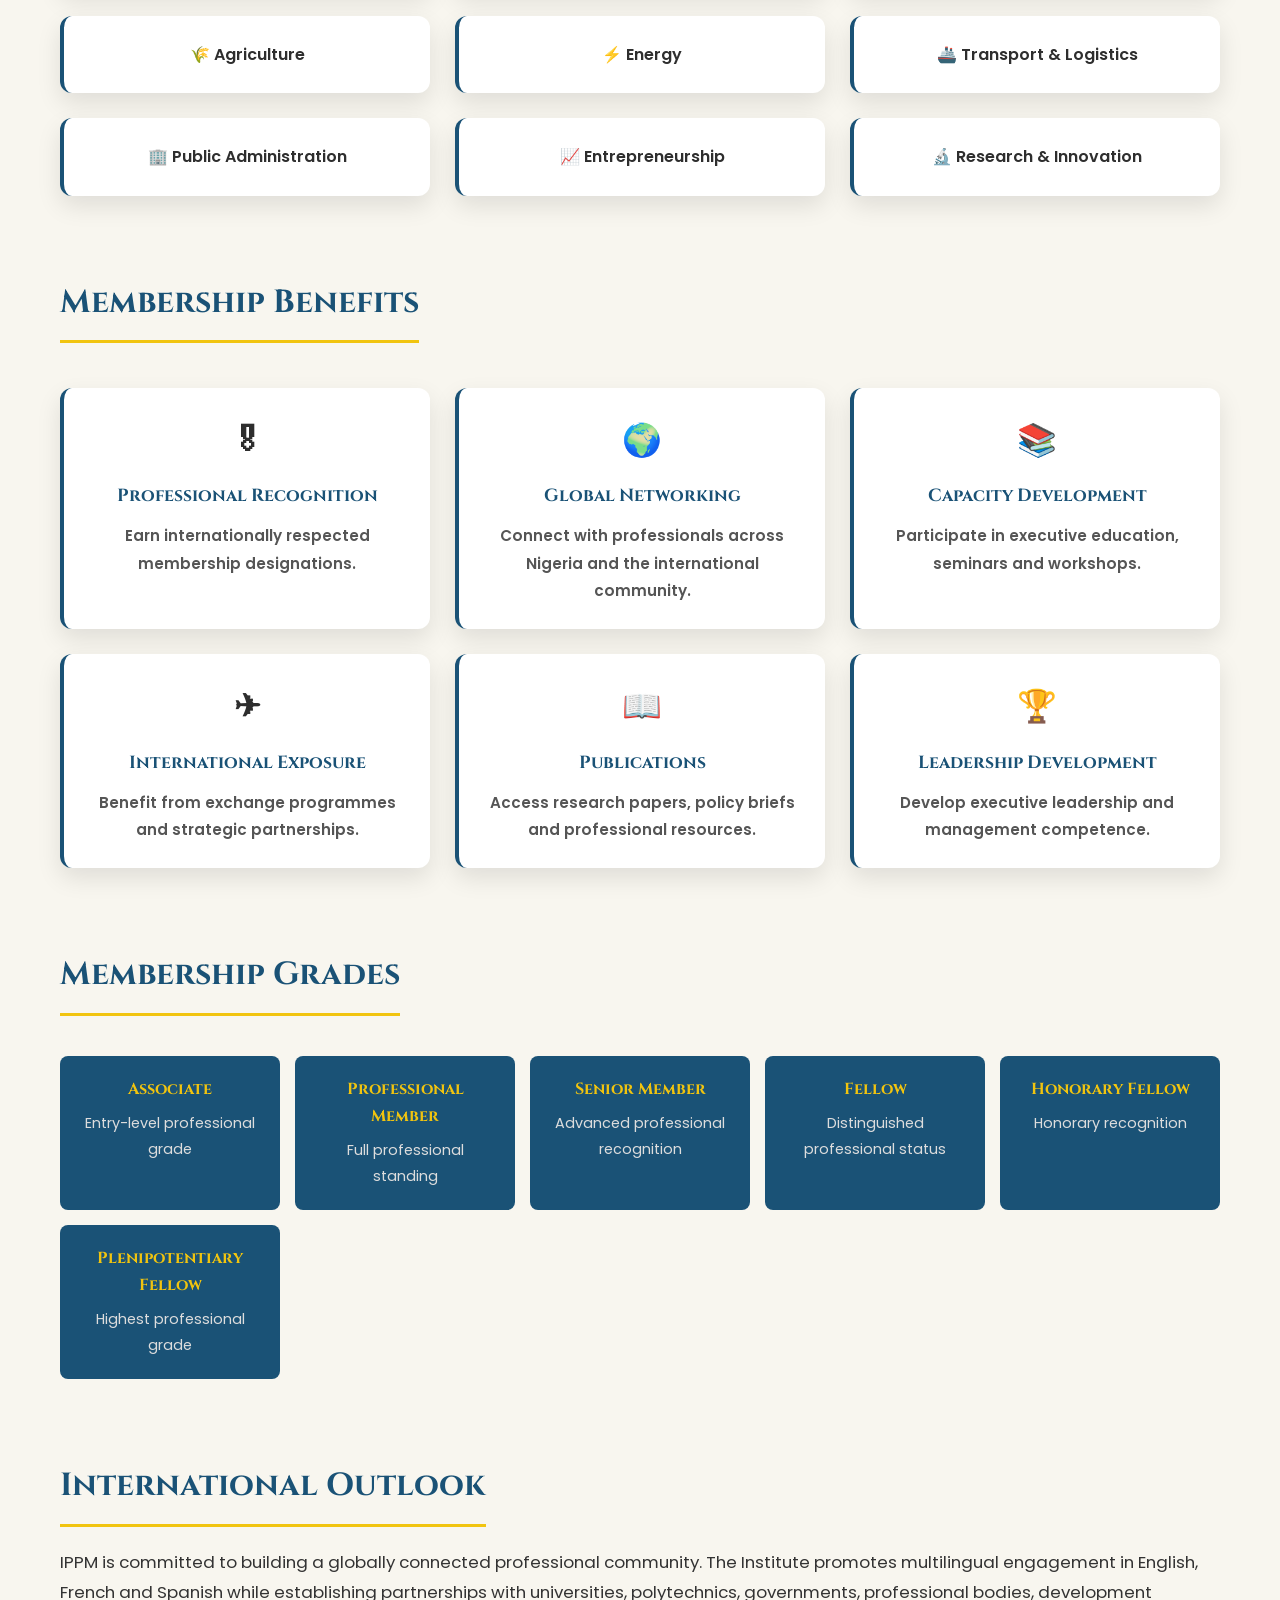
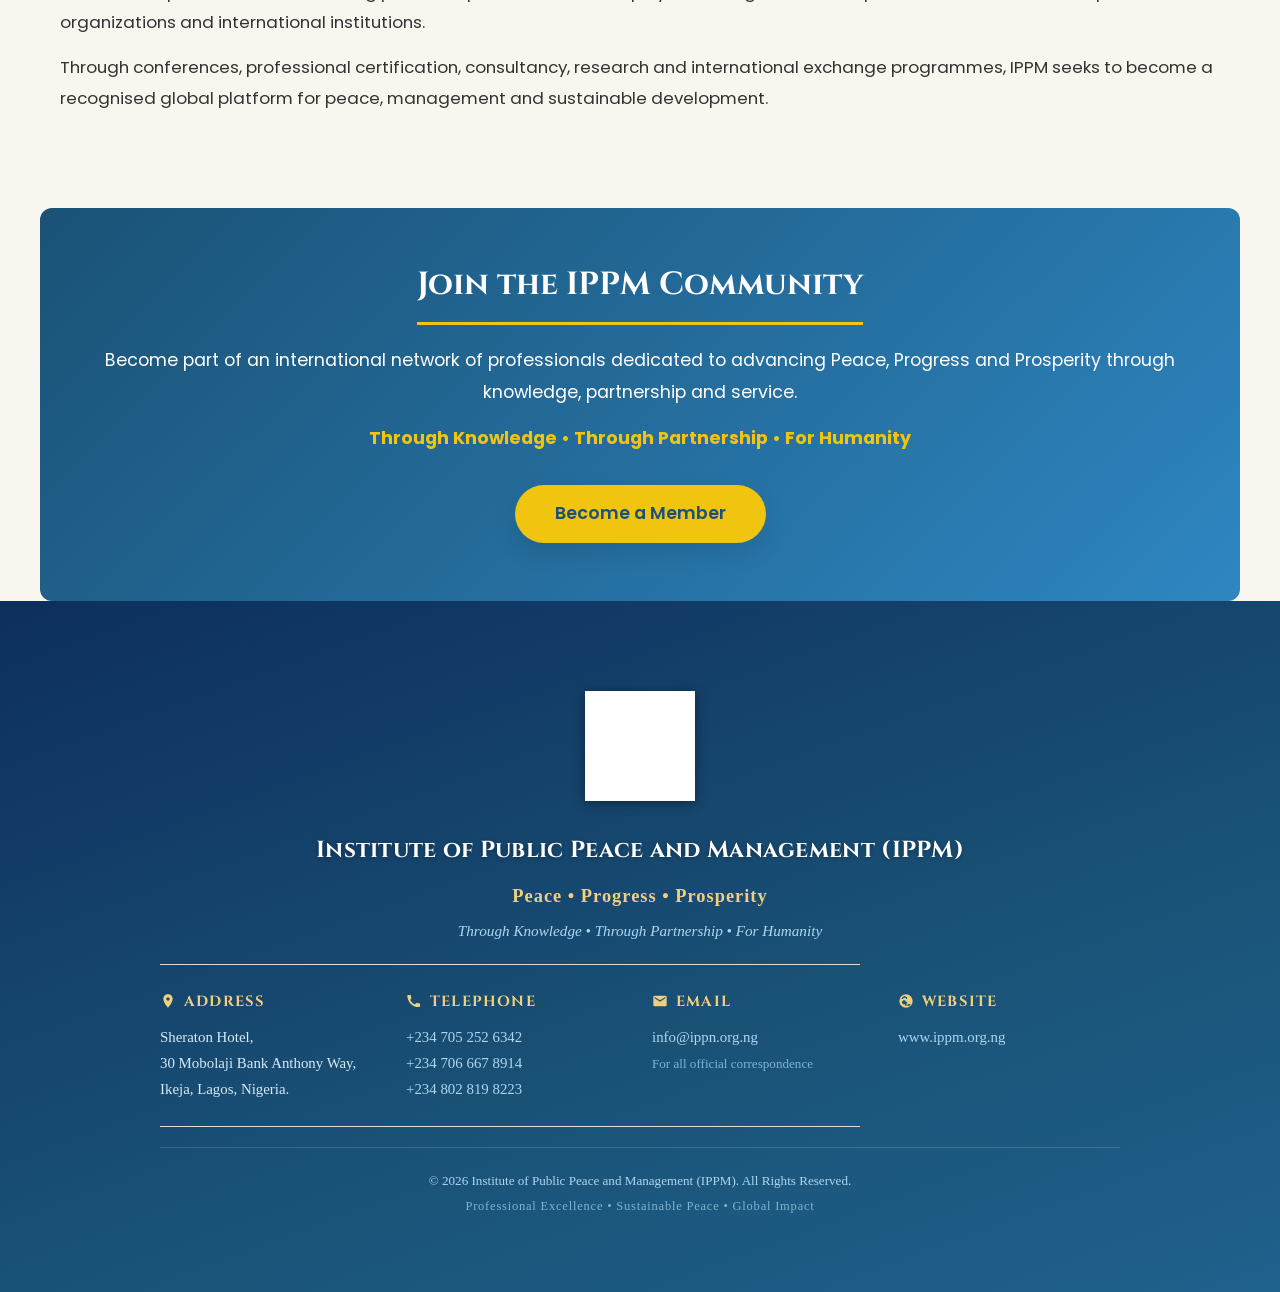
==== commit a5d540c6: "Implement spam protection in footer Added spam protection script for phone numbers, email, and websi" ====
--- a/about.html
+++ b/about.html
@@ -546,6 +546,11 @@
      IPPM FOOTER — White on Blue + Spam Protection
      ========================================== -->
 
+
+<!-- ==========================================
+     IPPM FOOTER — White on Blue + Spam Protection
+     ========================================== -->
+
 <style>
   /* ── Footer Base ── */
   footer {
@@ -785,6 +790,76 @@
 </footer>
 
 <!-- ========== SPAM PROTECTION SCRIPT ========== -->
+<script>
+  (function () {
+    "use strict";
+
+    /* ── ROT13 decoder (obfuscates email in source) ── */
+    function rot13(s) {
+      return s.replace(/[a-zA-Z]/g, function (c) {
+        var base = c < 'a' ? 65 : 97;
+        return String.fromCharCode(((c.charCodeAt(0) - base + 13) % 26) + base);
+      });
+    }
+
+    /* ─────────────────────────────────────────────
+       1. PHONE NUMBERS
+       Stored as reversed digit-groups joined at runtime
+    ───────────────────────────────────────────── */
+    var phones = [
+      { parts: ['+234', '705', '252', '6342'], raw: '2347052526342' },
+      { parts: ['+234', '706', '667', '8914'], raw: '2347066678914' },
+      { parts: ['+234', '802', '819', '8223'], raw: '2348028198223' }
+    ];
+
+    var phonesEl = document.getElementById('footer-phones');
+    if (phonesEl) {
+      var phonesHTML = '';
+      phones.forEach(function (p, i) {
+        var display = p.parts.join(' ');
+        phonesHTML +=
+          '<a href="tel:+' + p.raw + '" style="color:#aed6f1;text-decoration:none;display:block;">' +
+          display +
+          '</a>';
+      });
+      phonesEl.innerHTML = phonesHTML;
+    }
+
+    /* ─────────────────────────────────────────────
+       2. EMAIL
+       Stored ROT13-encoded: vasb@vcca.bet.at = info@ippm.org.ng
+    ───────────────────────────────────────────── */
+    var encodedEmail = 'vasb@vcca.bet.at'; // ROT13 of info@ippm.org.ng
+    var decodedEmail = rot13(encodedEmail);
+
+    var emailEl = document.getElementById('footer-email');
+    if (emailEl) {
+      emailEl.innerHTML =
+        '<a href="mailto:' + decodedEmail + '" style="color:#aed6f1;text-decoration:none;">' +
+        decodedEmail +
+        '</a><br>' +
+        '<small style="color:#7fb3d3;font-size:0.82rem;">For all official correspondence</small>';
+    }
+
+    /* ─────────────────────────────────────────────
+       3. WEBSITE URL
+       Split into parts, joined at runtime
+    ───────────────────────────────────────────── */
+    var urlParts = ['www', 'ippm', 'org', 'ng'];
+    var urlDisplay = urlParts[0] + '.' + urlParts[1] + '.' + urlParts[2] + '.' + urlParts[3];
+    var urlHref   = 'https://' + urlDisplay;
+
+    var websiteEl = document.getElementById('footer-website');
+    if (websiteEl) {
+      websiteEl.innerHTML =
+        '<a href="' + urlHref + '" target="_blank" rel="noopener noreferrer" style="color:#aed6f1;text-decoration:none;">' +
+        urlDisplay +
+        '</a>';
+    }
+
+  })();
+</script>
+<!-- ========== SPAM PROTECTION SCRIPT ========== -->
 
     <!-- ==========================================
      JAVASCRIPT FILES
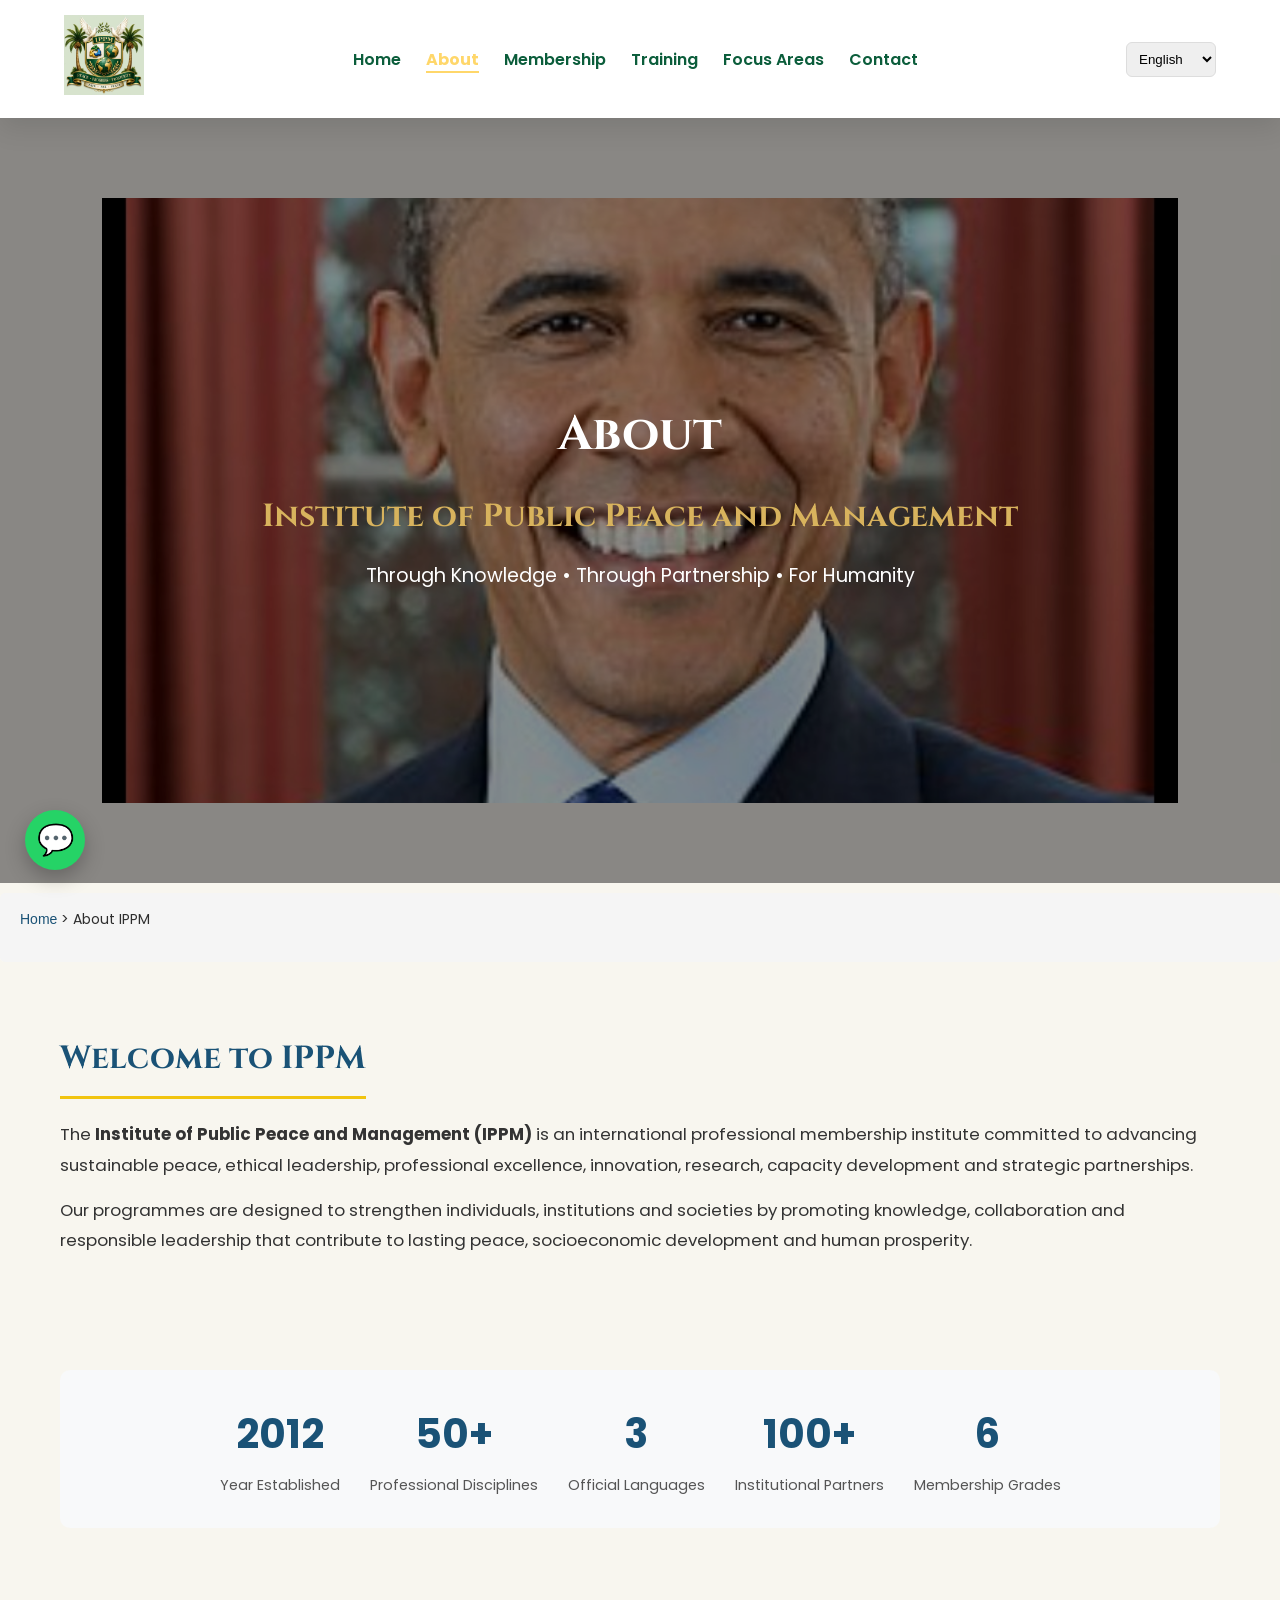
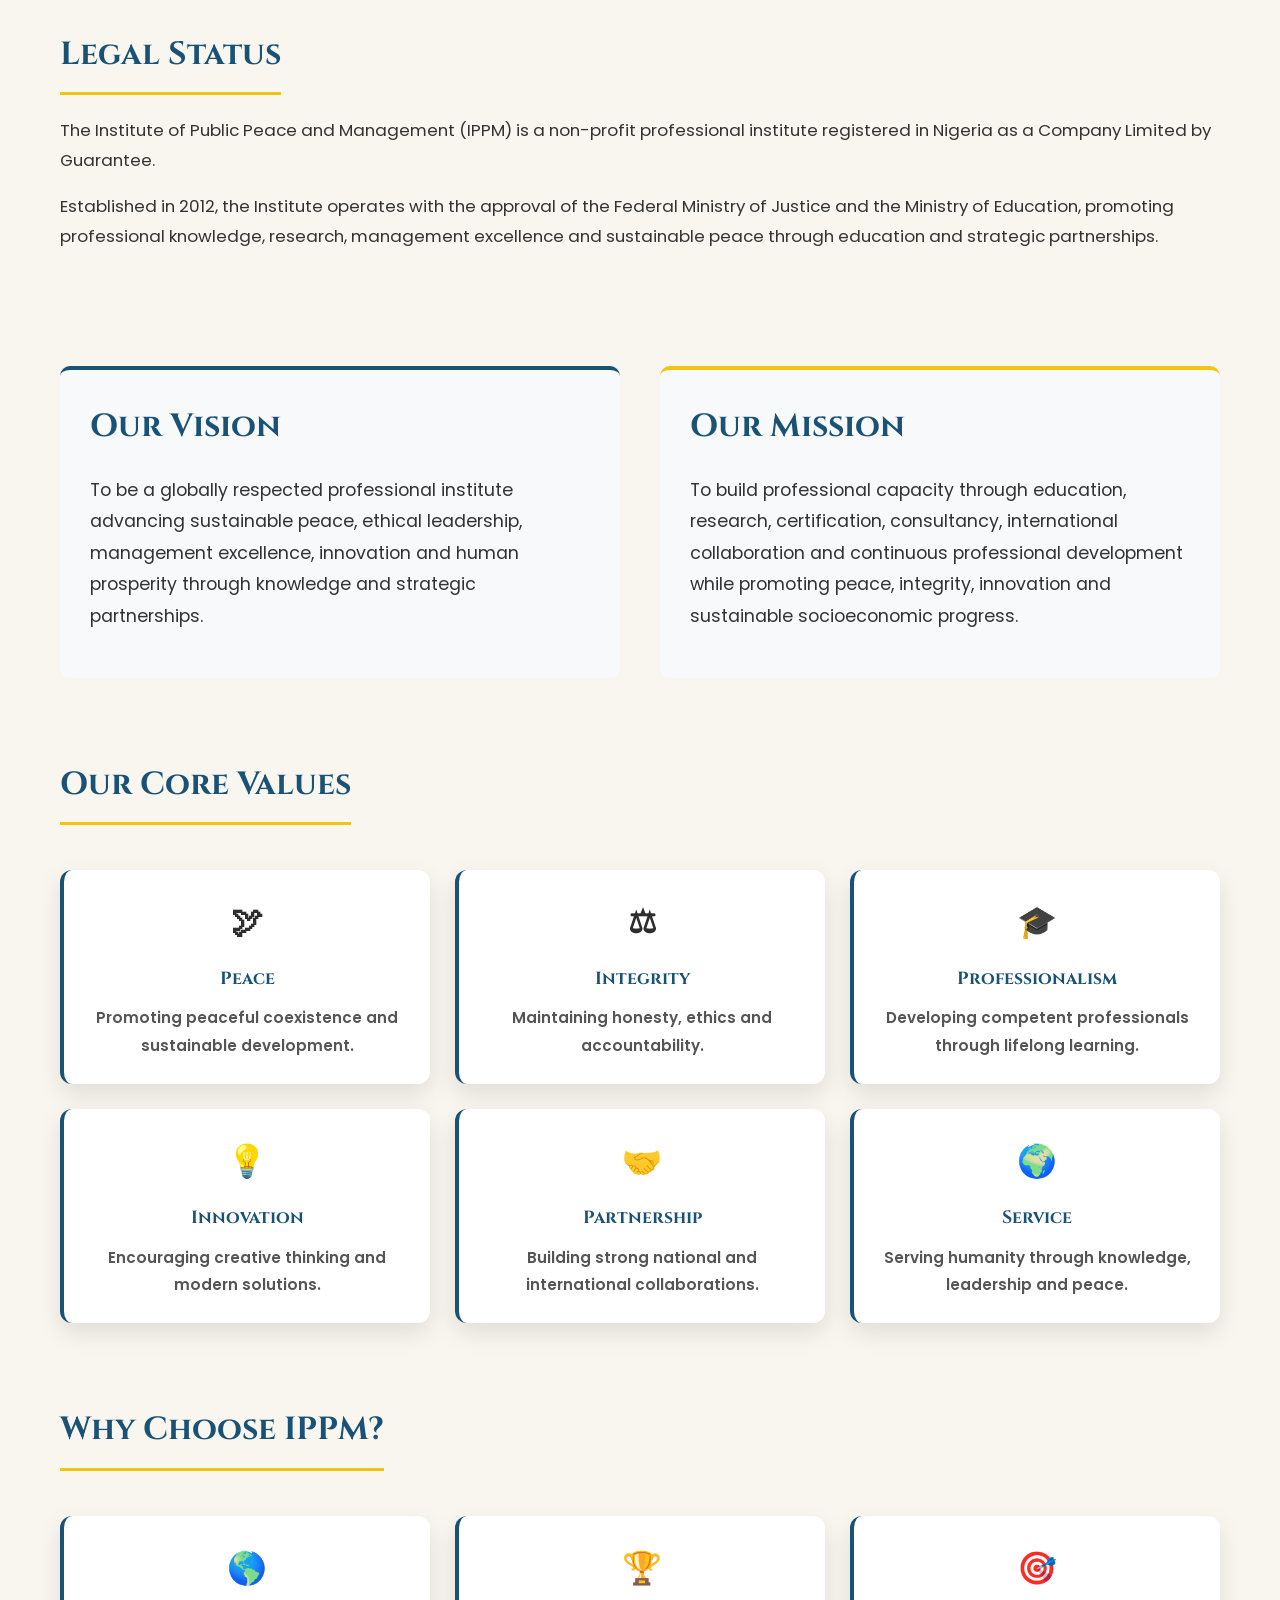
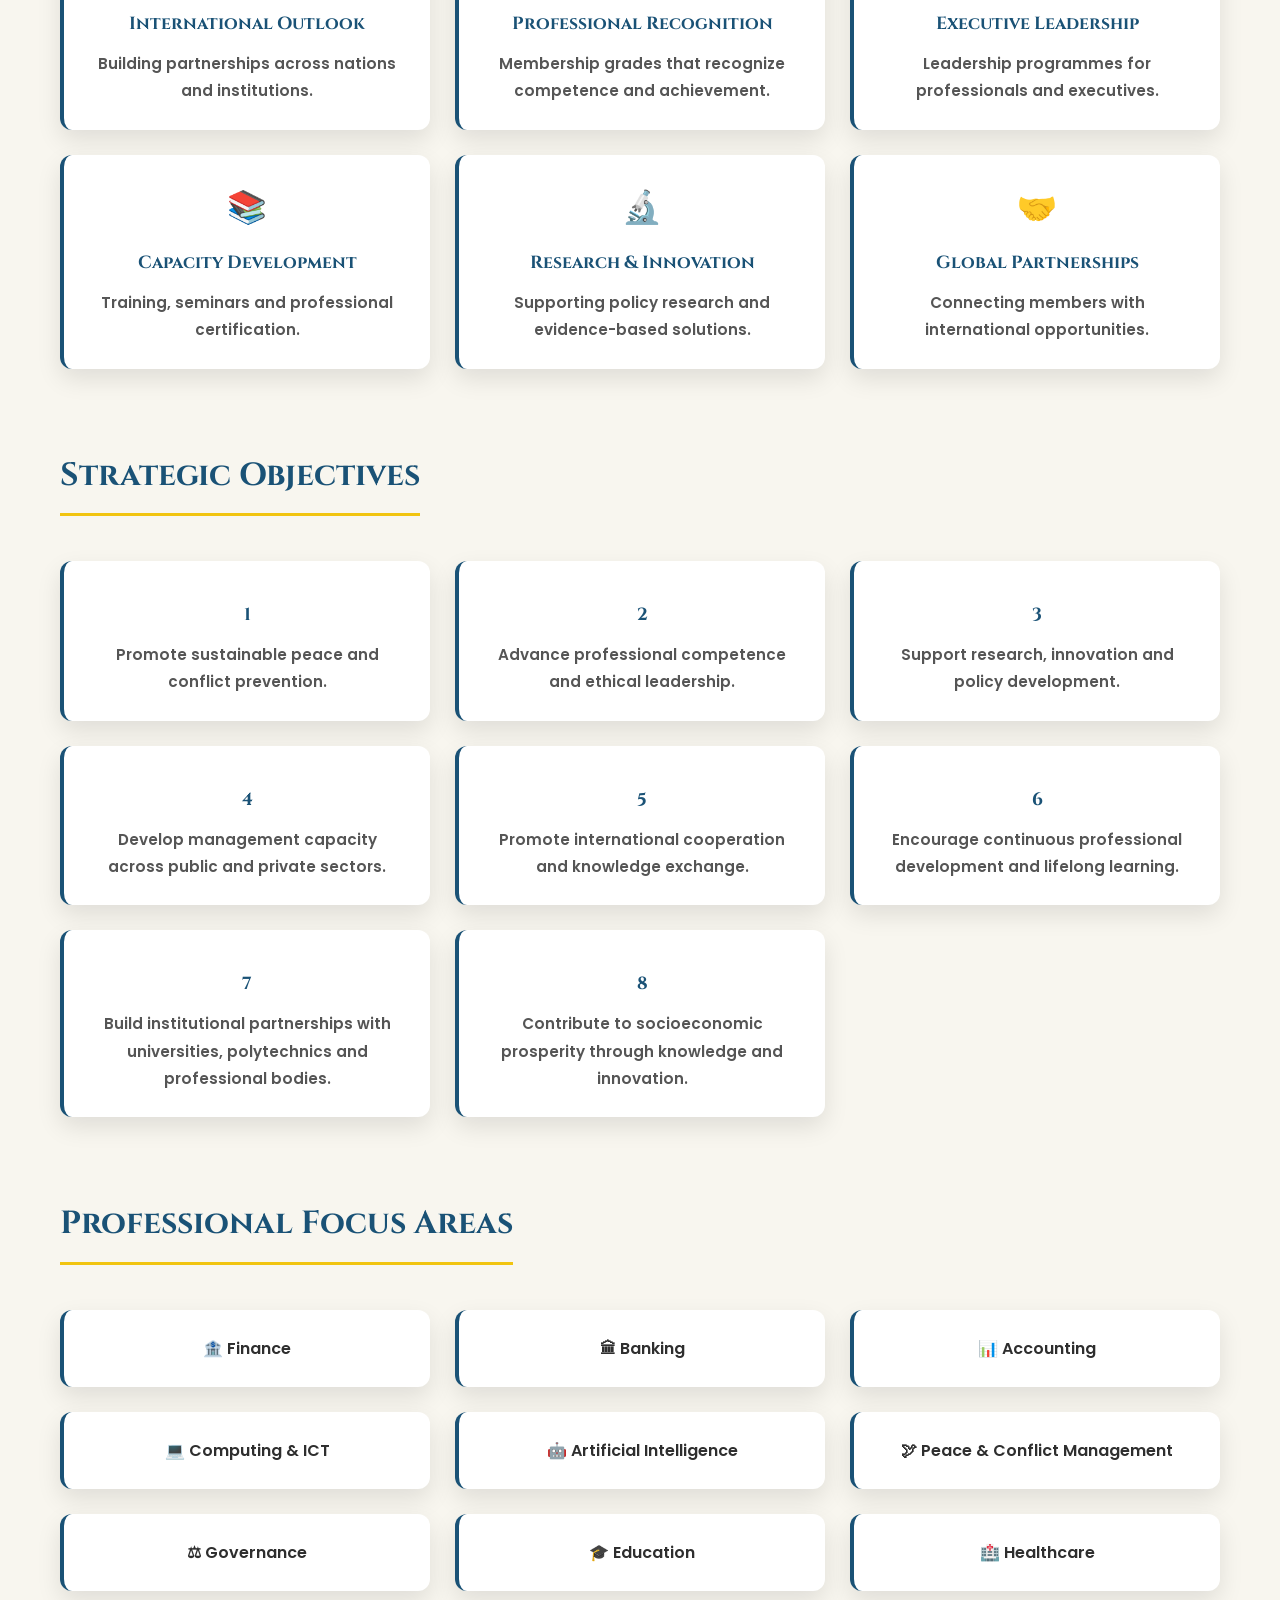
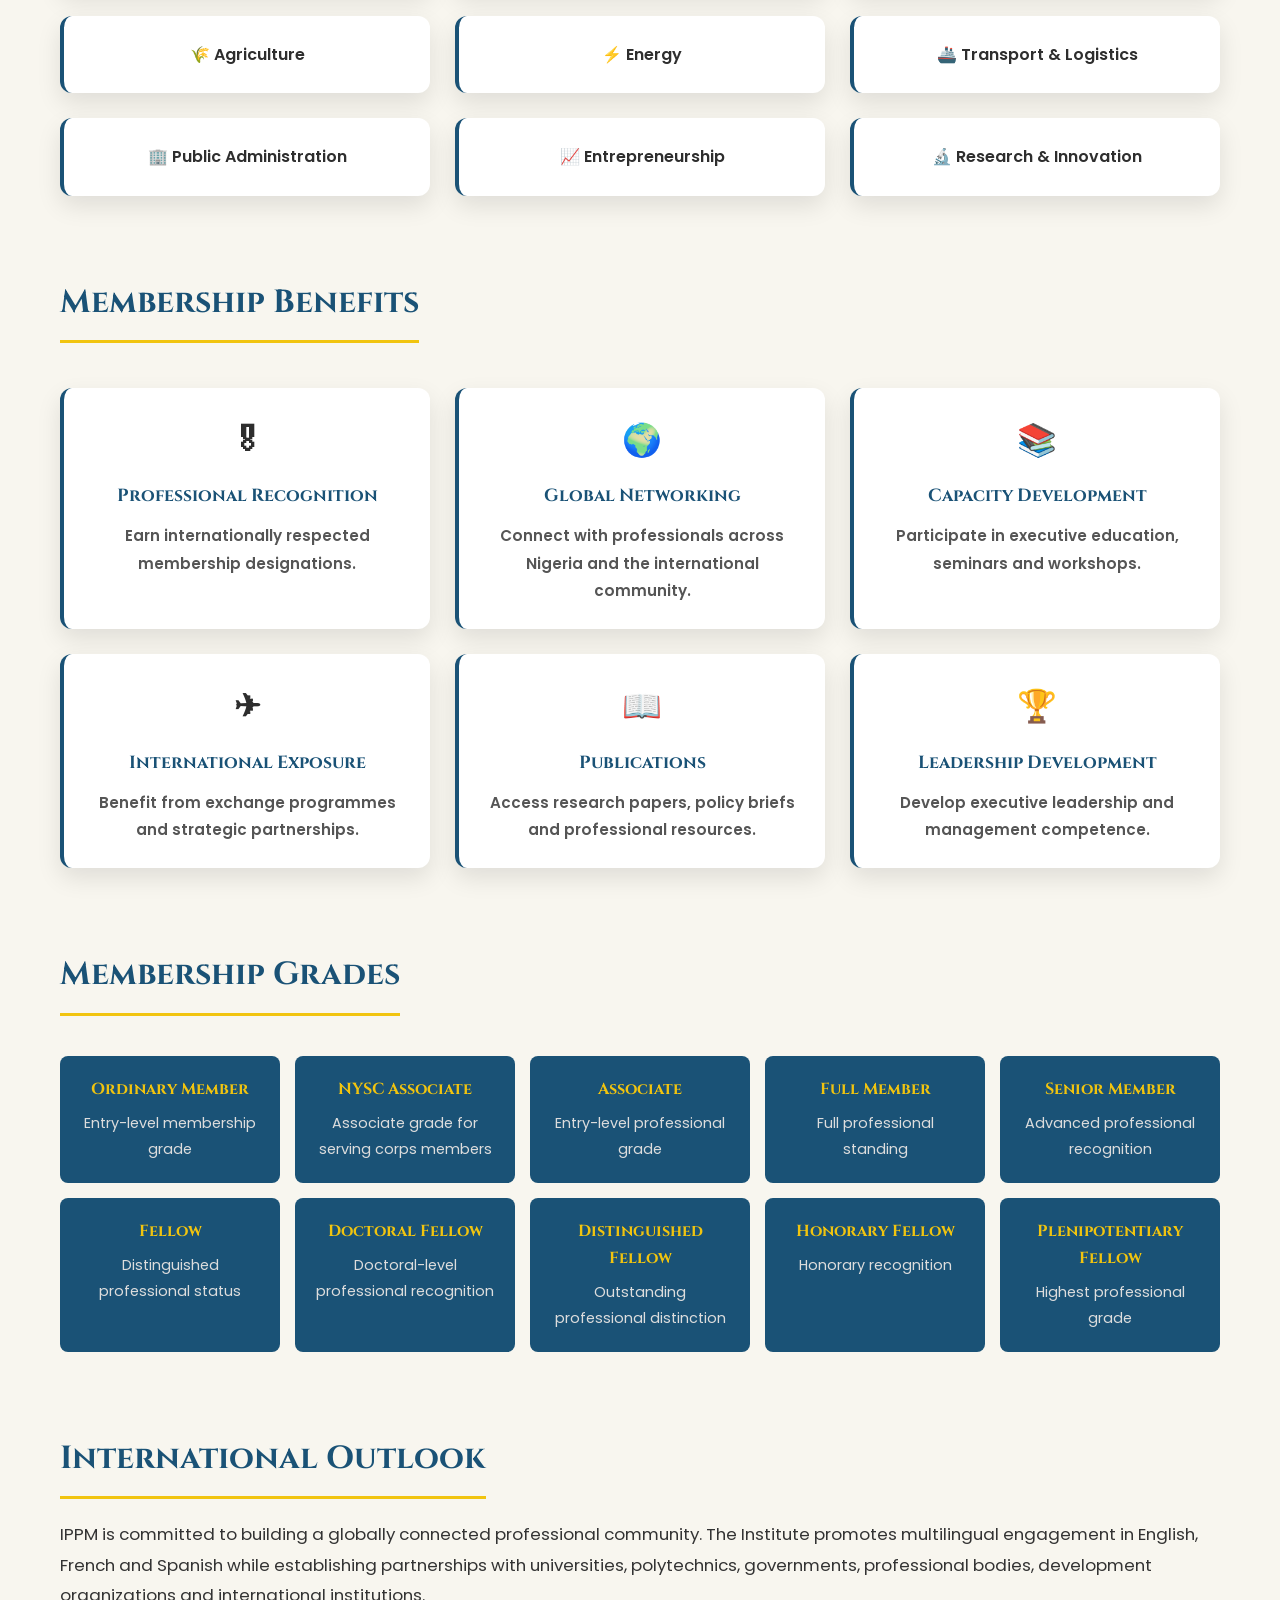
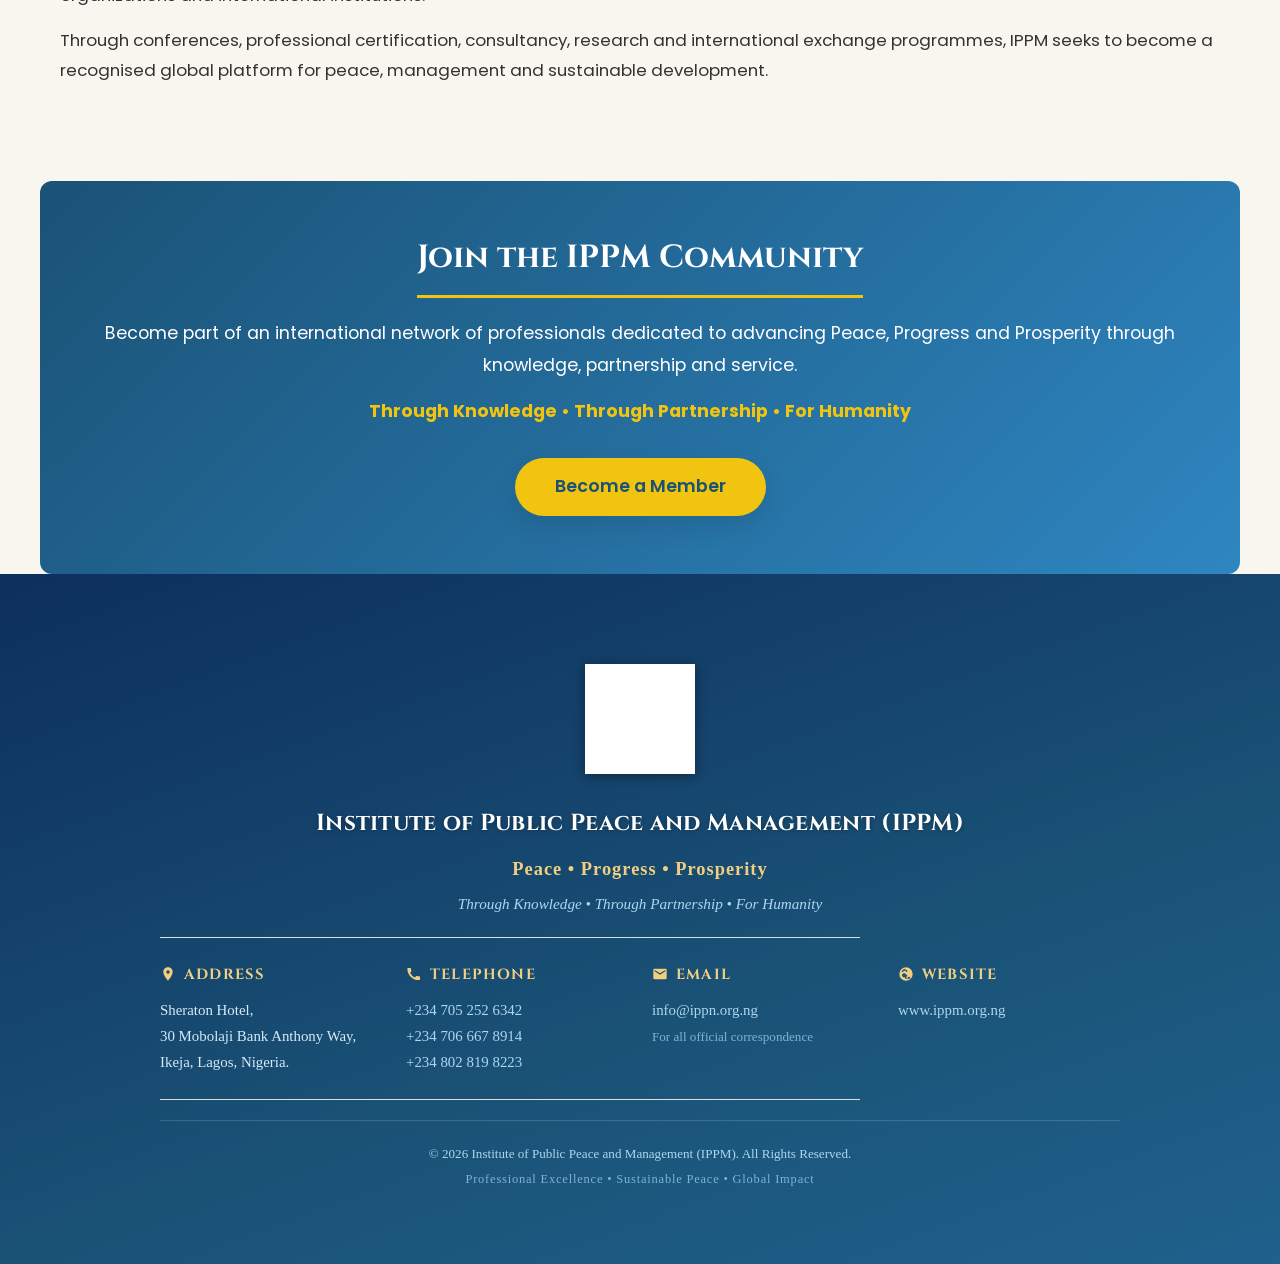
==== commit e701bc6f: "Update membership grades section in about.html Added new membership grades and updated existing titl" ====
--- a/about.html
+++ b/about.html
@@ -479,6 +479,7 @@
         </div>
     </section>
 
+    
     <!-- ==========================================
      MEMBERSHIP GRADES
     =========================================== -->
@@ -486,11 +487,19 @@
         <h2>Membership Grades</h2>
         <div style="display: grid; grid-template-columns: repeat(auto-fit, minmax(200px, 1fr)); gap: 15px; margin-top: 20px;">
             <div style="background: #1a5276; color: #fff; padding: 20px; border-radius: 8px; text-align: center;">
+                <h4 style="color: #f1c40f; margin: 0 0 8px 0;">Ordinary Member</h4>
+                <p style="color: #ddd; font-size: 0.9rem; margin: 0;">Entry-level membership grade</p>
+            </div>
+            <div style="background: #1a5276; color: #fff; padding: 20px; border-radius: 8px; text-align: center;">
+                <h4 style="color: #f1c40f; margin: 0 0 8px 0;">NYSC Associate</h4>
+                <p style="color: #ddd; font-size: 0.9rem; margin: 0;">Associate grade for serving corps members</p>
+            </div>
+            <div style="background: #1a5276; color: #fff; padding: 20px; border-radius: 8px; text-align: center;">
                 <h4 style="color: #f1c40f; margin: 0 0 8px 0;">Associate</h4>
                 <p style="color: #ddd; font-size: 0.9rem; margin: 0;">Entry-level professional grade</p>
             </div>
             <div style="background: #1a5276; color: #fff; padding: 20px; border-radius: 8px; text-align: center;">
-                <h4 style="color: #f1c40f; margin: 0 0 8px 0;">Professional Member</h4>
+                <h4 style="color: #f1c40f; margin: 0 0 8px 0;">Full Member</h4>
                 <p style="color: #ddd; font-size: 0.9rem; margin: 0;">Full professional standing</p>
             </div>
             <div style="background: #1a5276; color: #fff; padding: 20px; border-radius: 8px; text-align: center;">
@@ -502,6 +511,14 @@
                 <p style="color: #ddd; font-size: 0.9rem; margin: 0;">Distinguished professional status</p>
             </div>
             <div style="background: #1a5276; color: #fff; padding: 20px; border-radius: 8px; text-align: center;">
+                <h4 style="color: #f1c40f; margin: 0 0 8px 0;">Doctoral Fellow</h4>
+                <p style="color: #ddd; font-size: 0.9rem; margin: 0;">Doctoral-level professional recognition</p>
+            </div>
+            <div style="background: #1a5276; color: #fff; padding: 20px; border-radius: 8px; text-align: center;">
+                <h4 style="color: #f1c40f; margin: 0 0 8px 0;">Distinguished Fellow</h4>
+                <p style="color: #ddd; font-size: 0.9rem; margin: 0;">Outstanding professional distinction</p>
+            </div>
+            <div style="background: #1a5276; color: #fff; padding: 20px; border-radius: 8px; text-align: center;">
                 <h4 style="color: #f1c40f; margin: 0 0 8px 0;">Honorary Fellow</h4>
                 <p style="color: #ddd; font-size: 0.9rem; margin: 0;">Honorary recognition</p>
             </div>
@@ -511,7 +528,7 @@
             </div>
         </div>
     </section>
-
+    
     <!-- ==========================================
      INTERNATIONAL OUTLOOK
     =========================================== -->
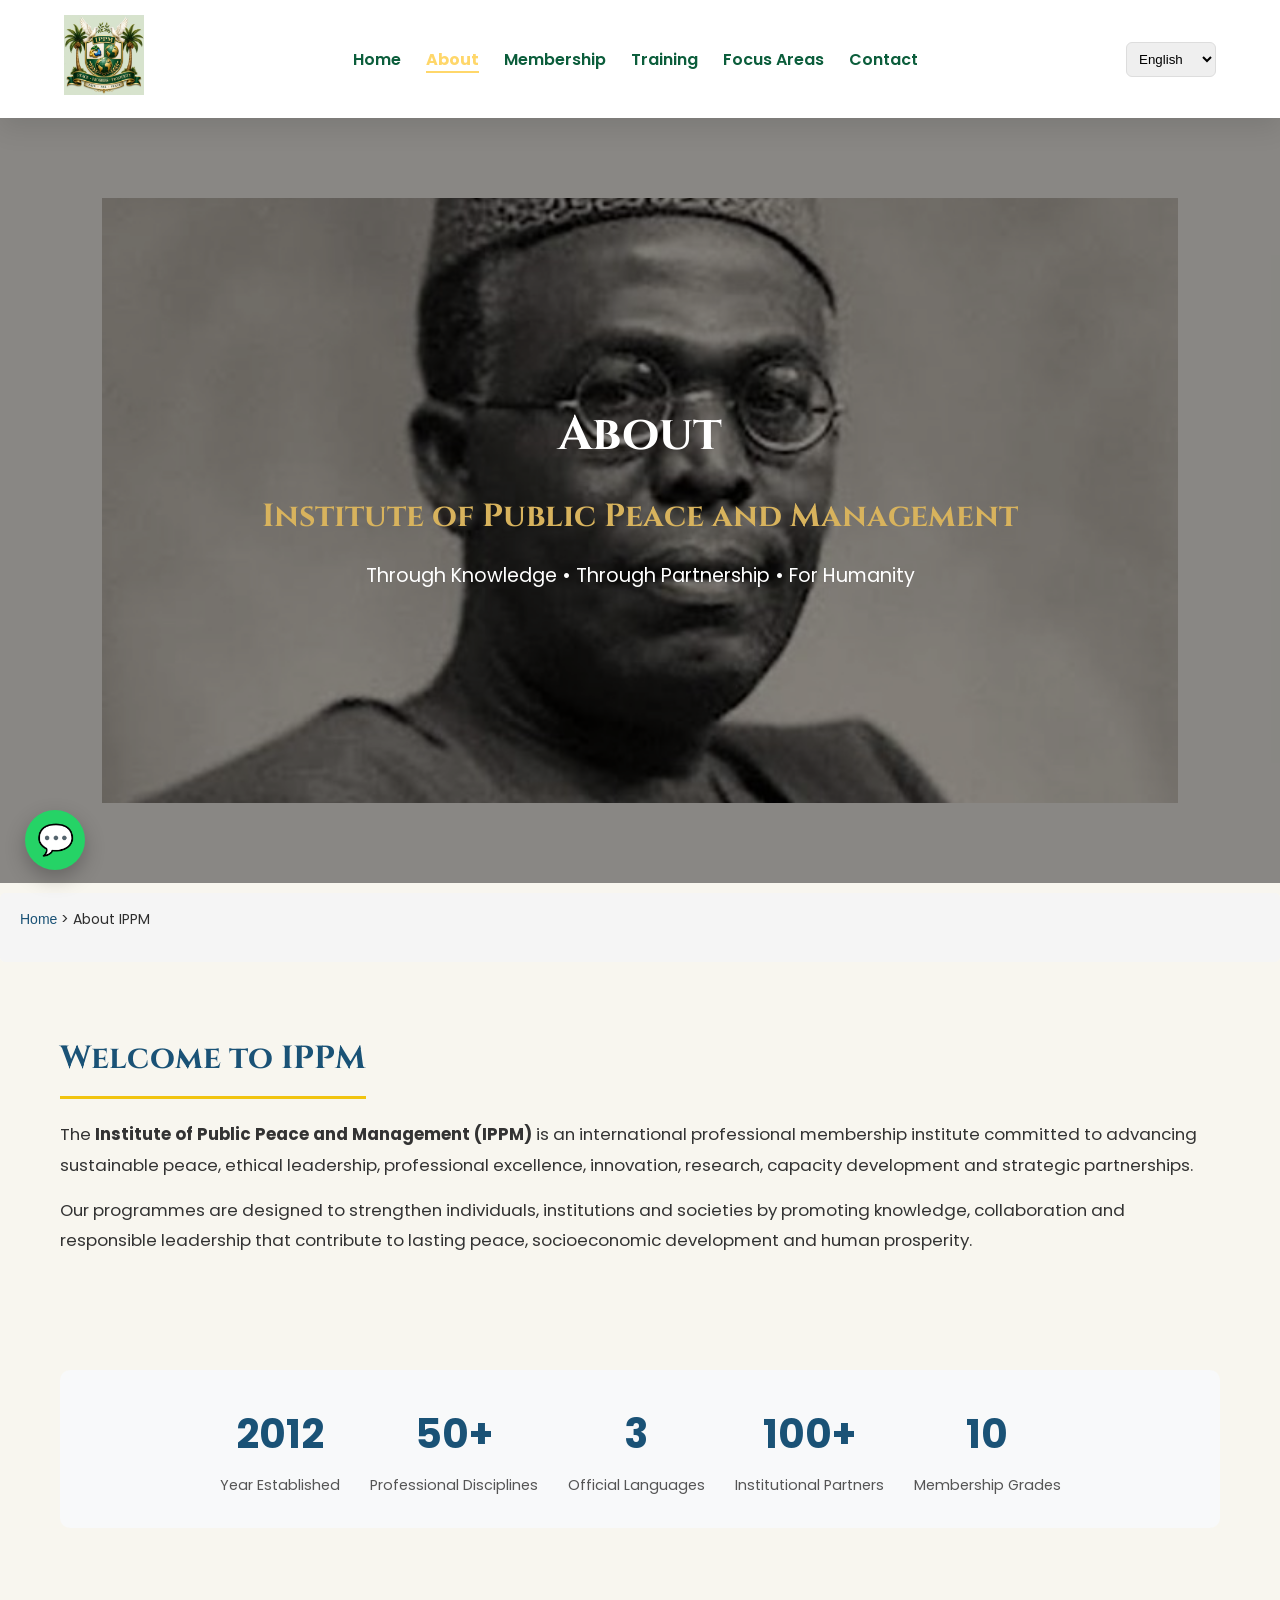
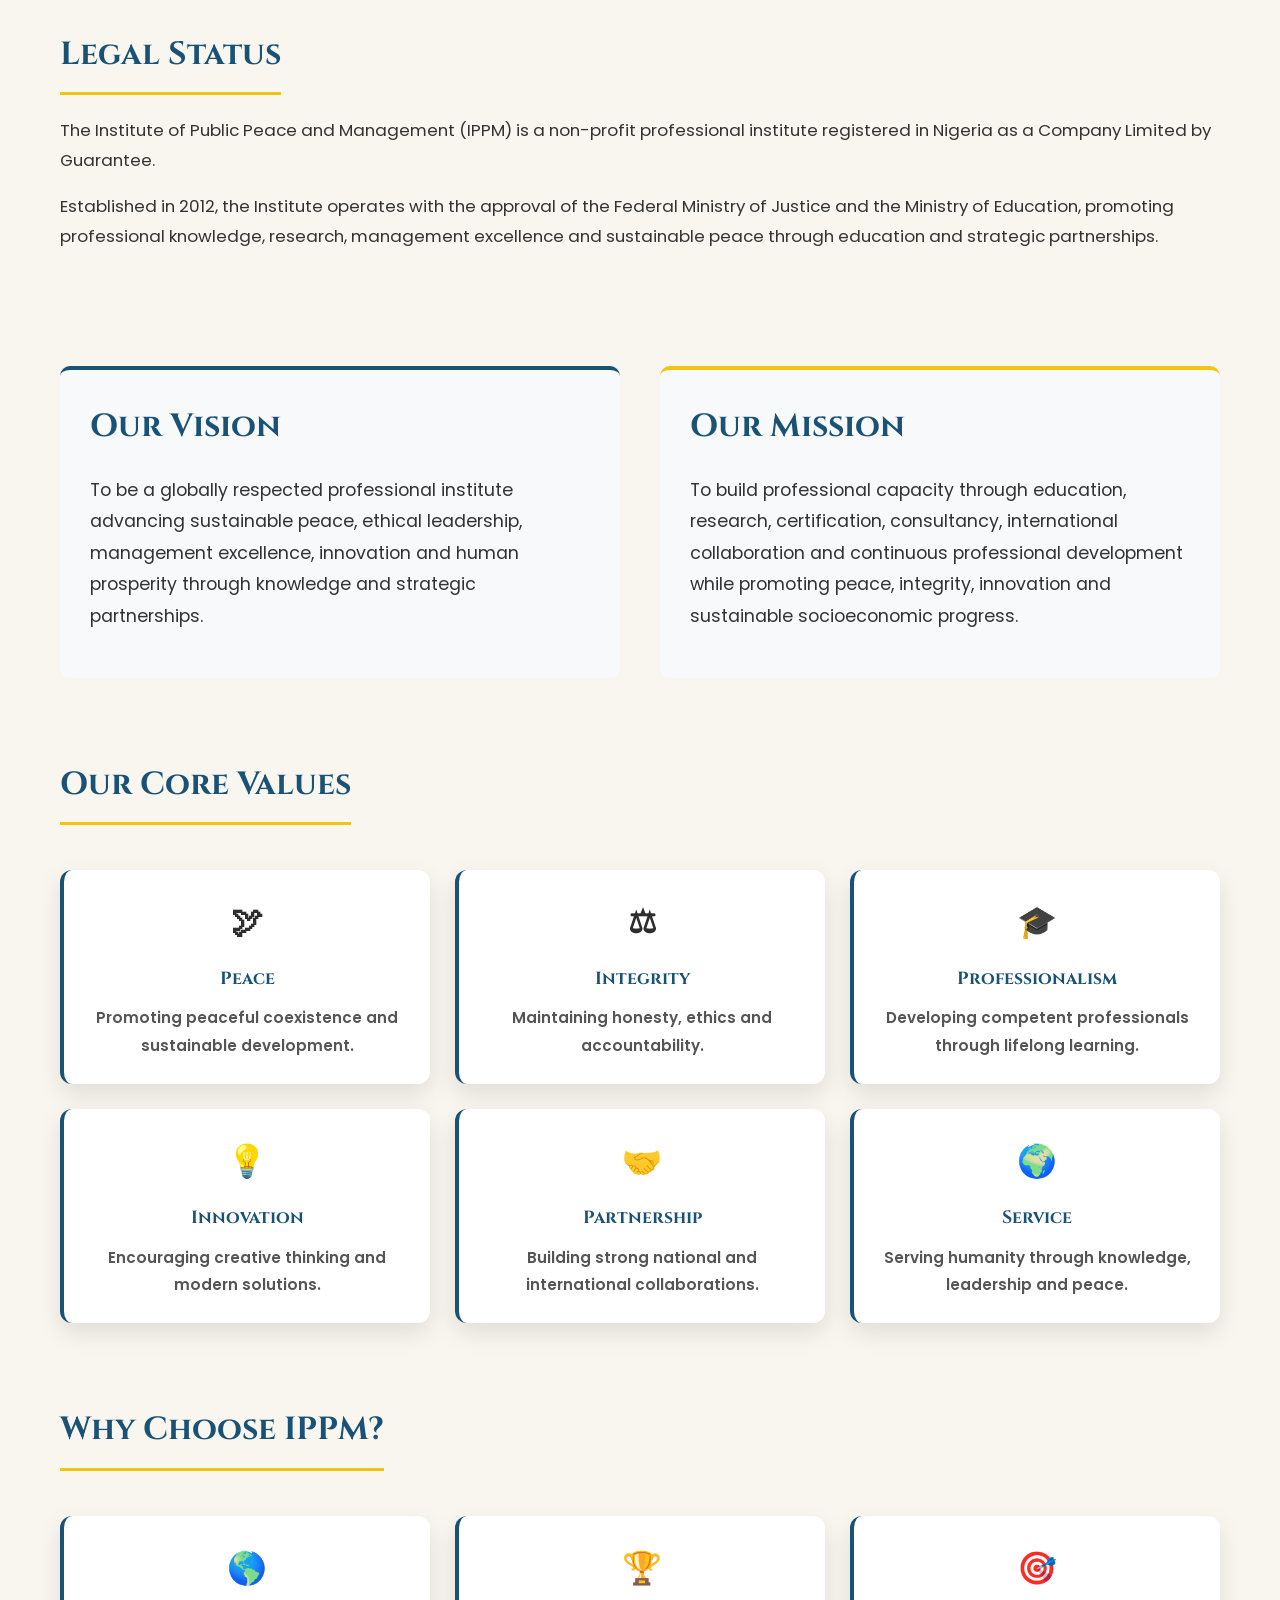
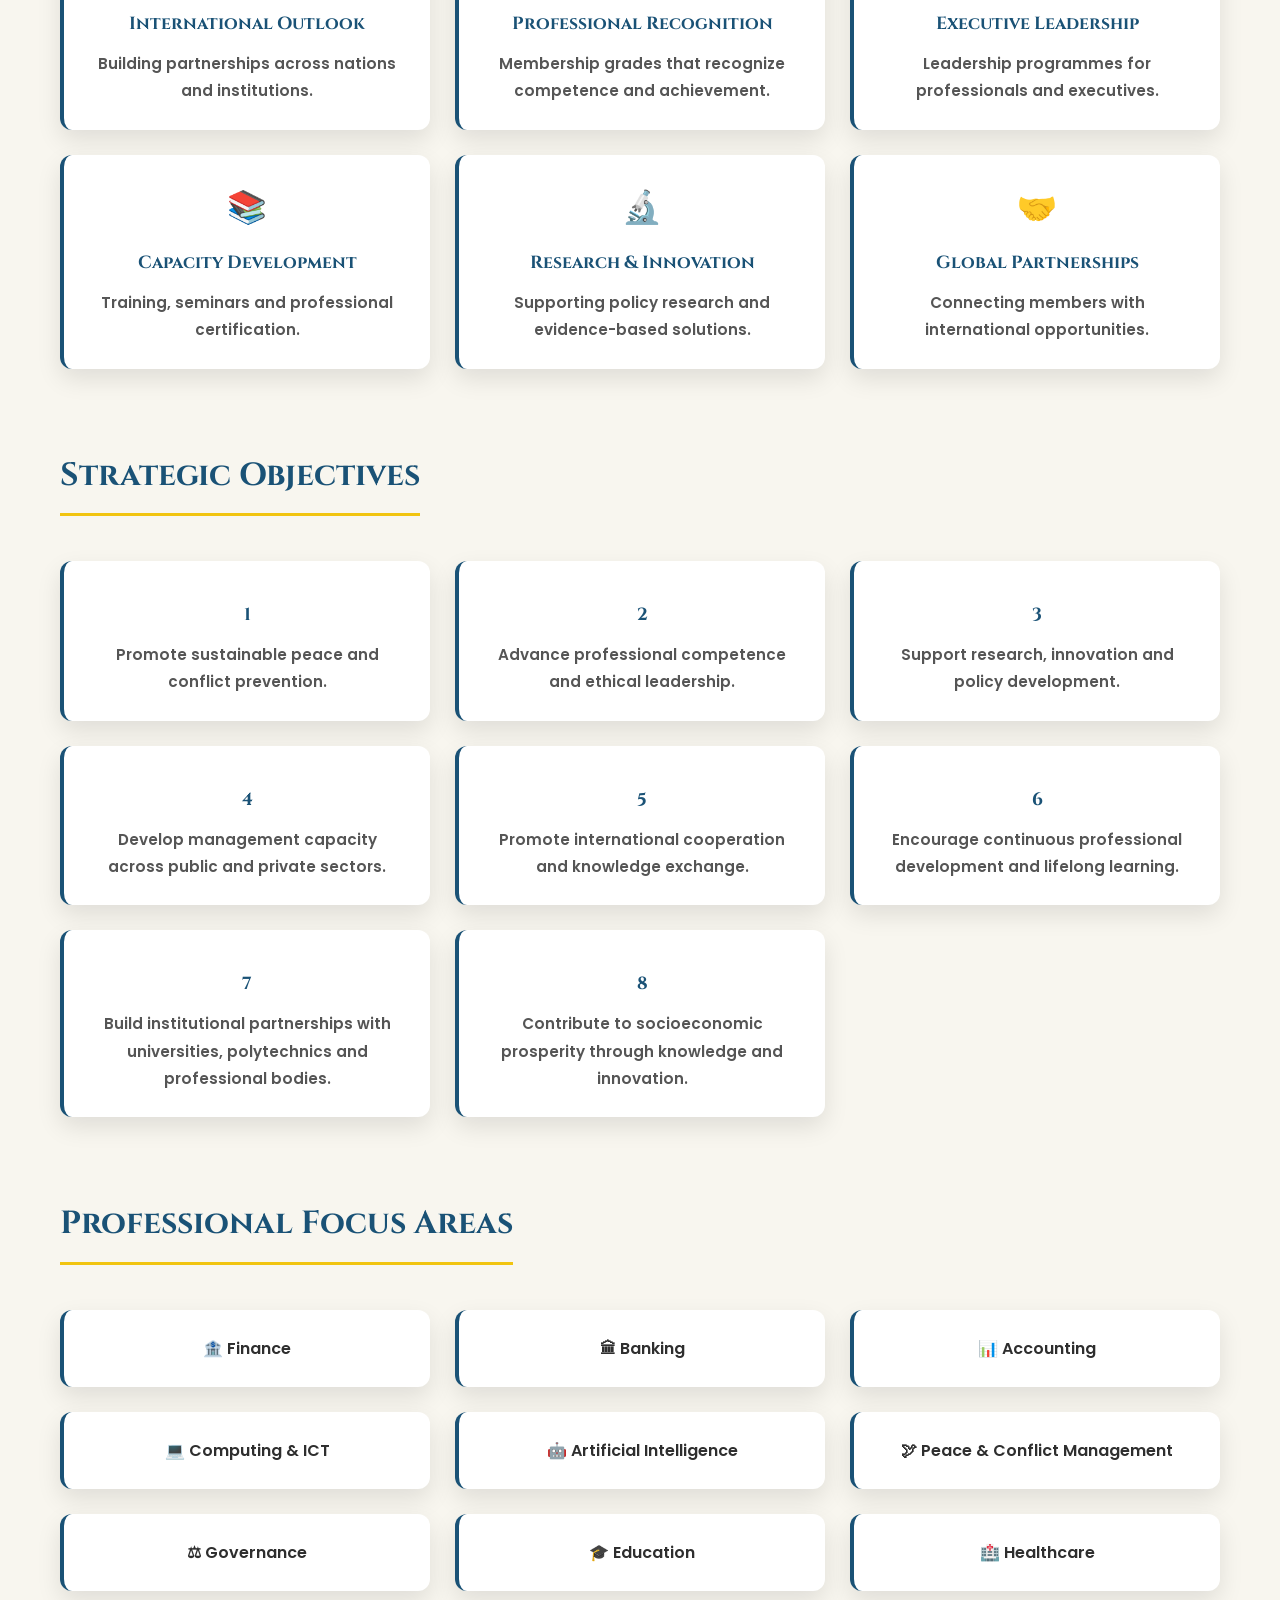
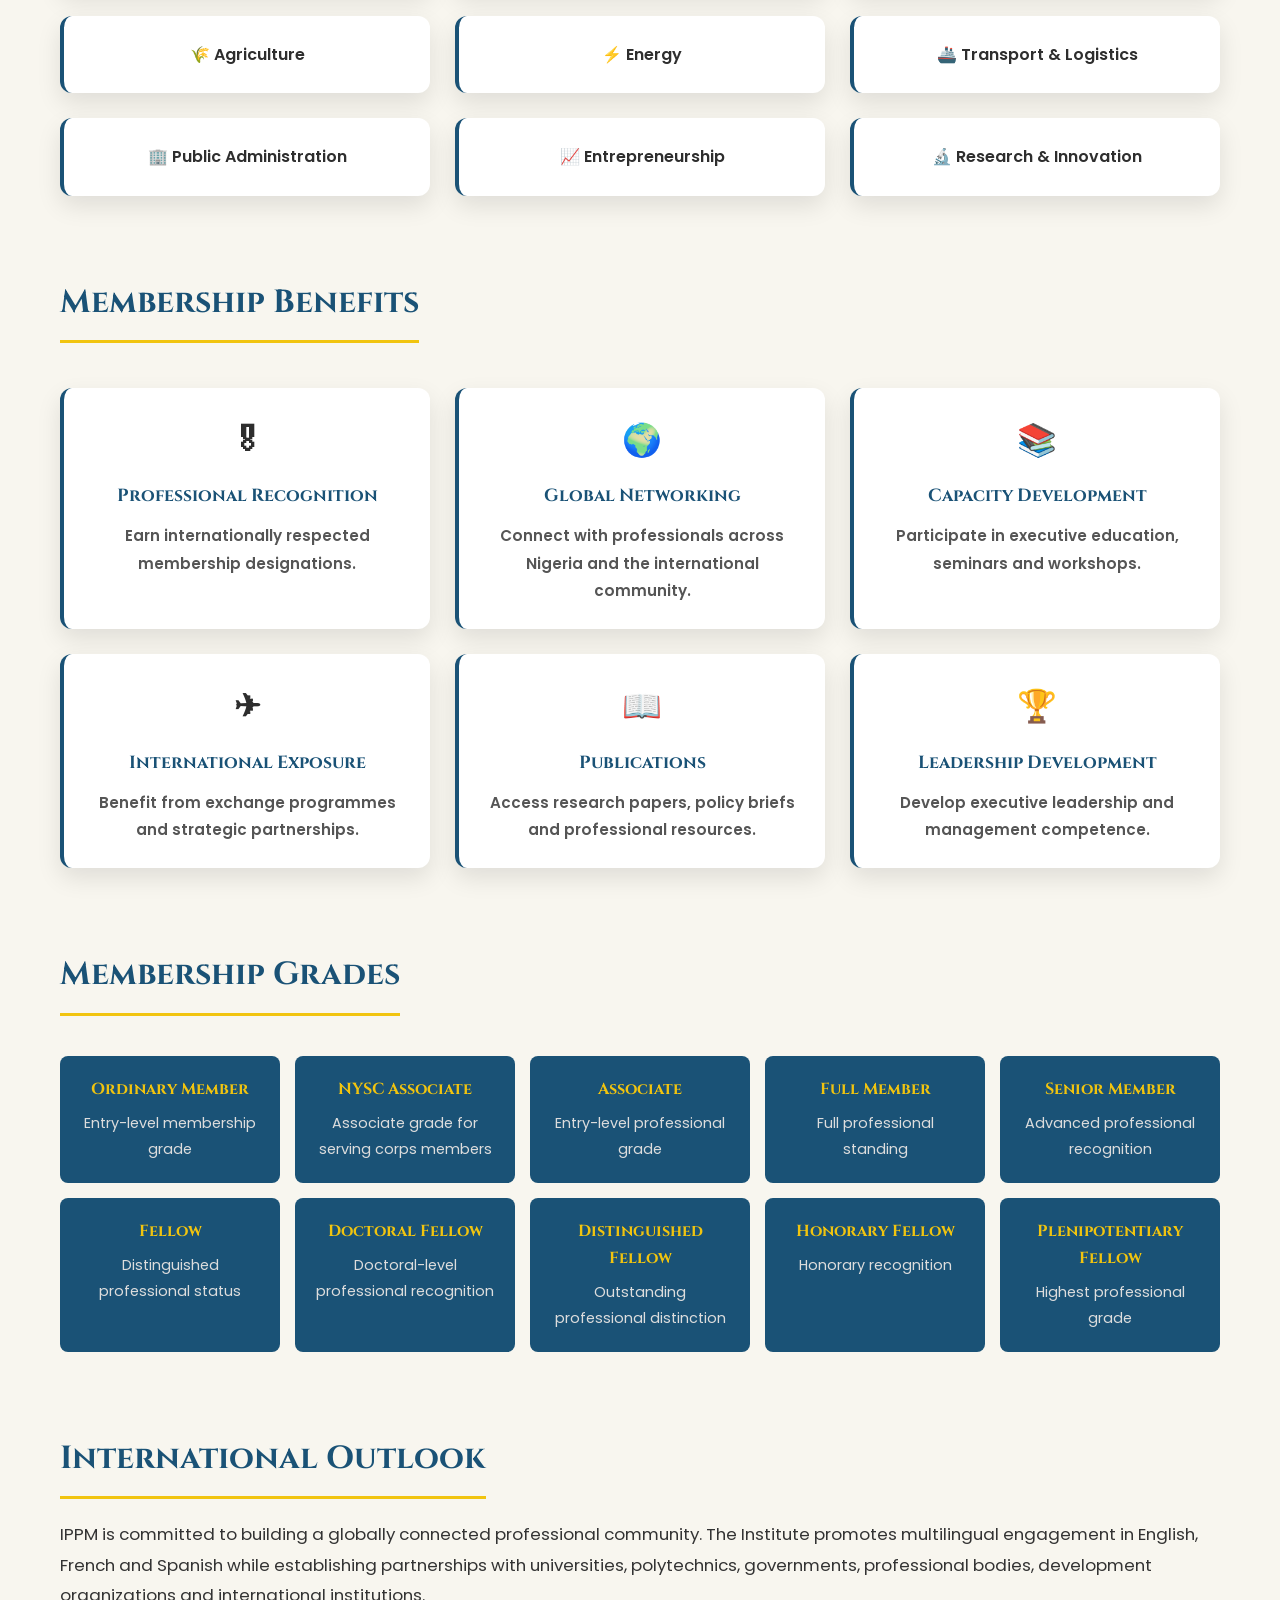
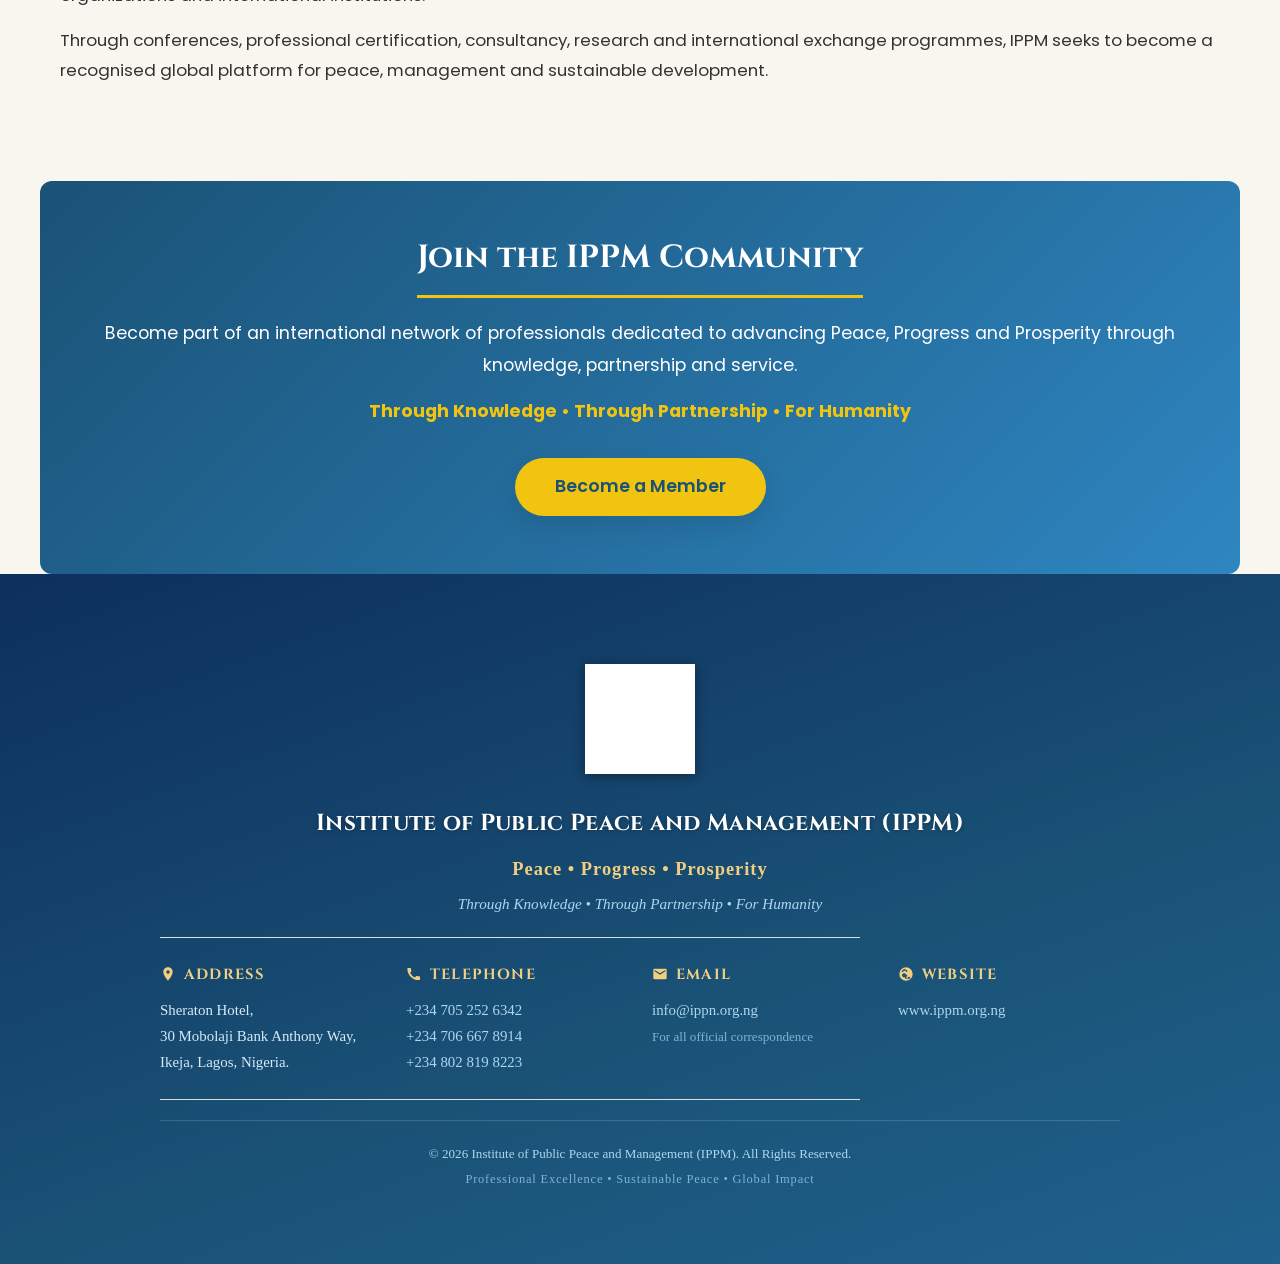
==== commit 15c0c95a: "Update Membership Grades stat from 6 to 10" ====
--- a/about.html
+++ b/about.html
@@ -282,7 +282,7 @@
                 <div class="stat-label">Institutional Partners</div>
             </div>
             <div class="stat-item">
-                <div class="stat-number">6</div>
+                <div class="stat-number">10</div>
                 <div class="stat-label">Membership Grades</div>
             </div>
         </div>
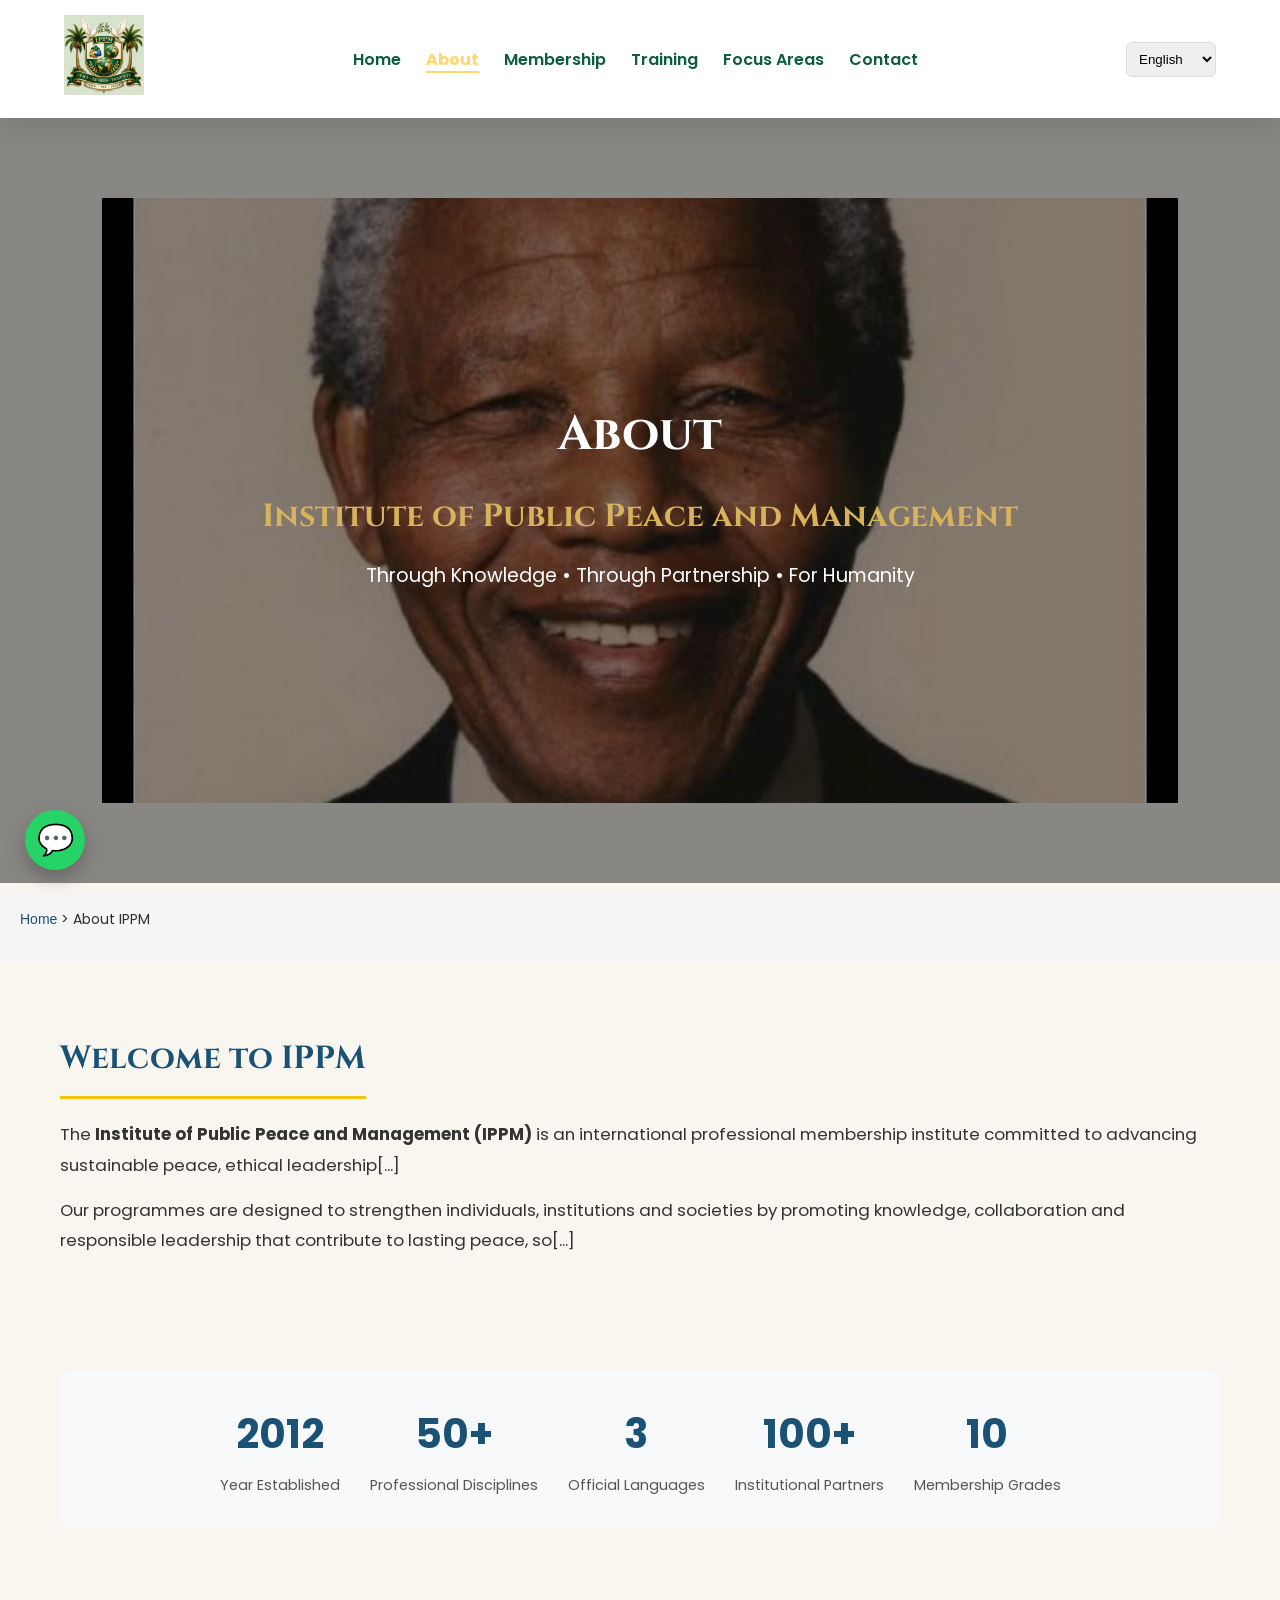
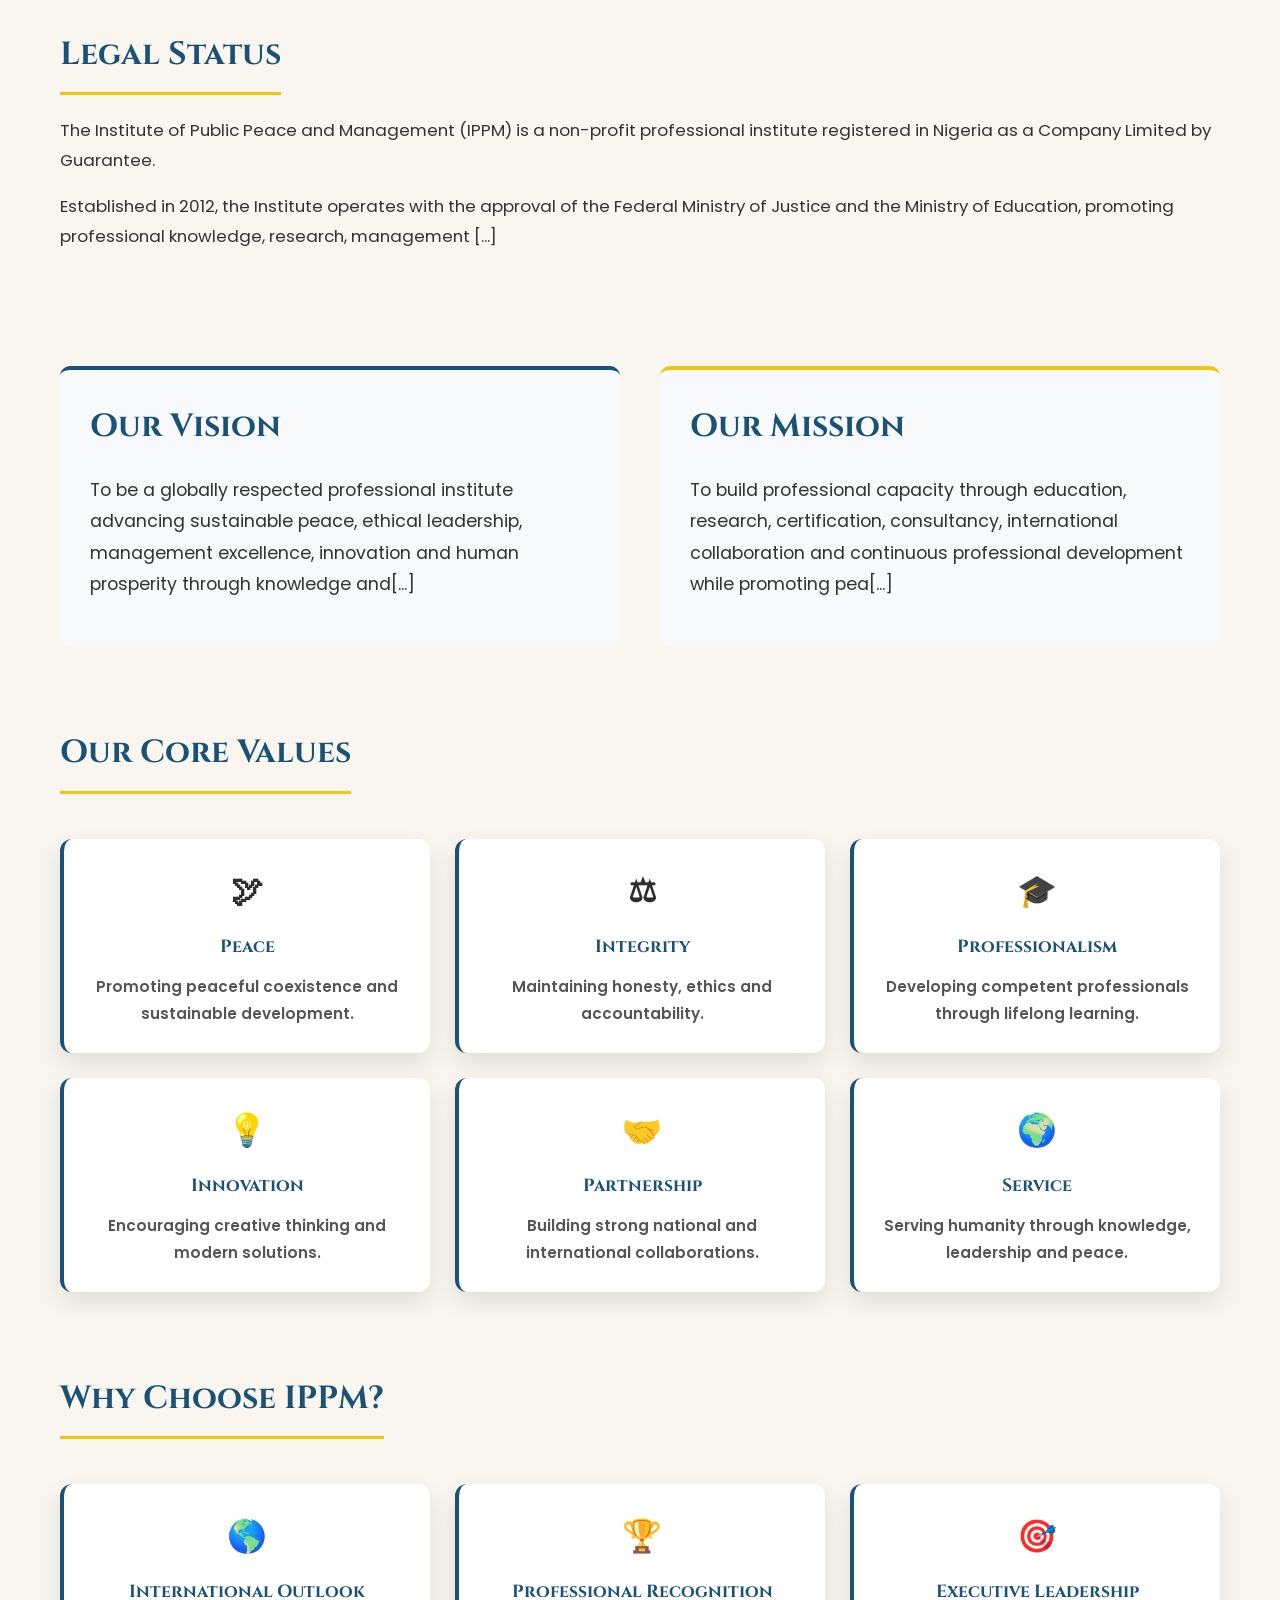
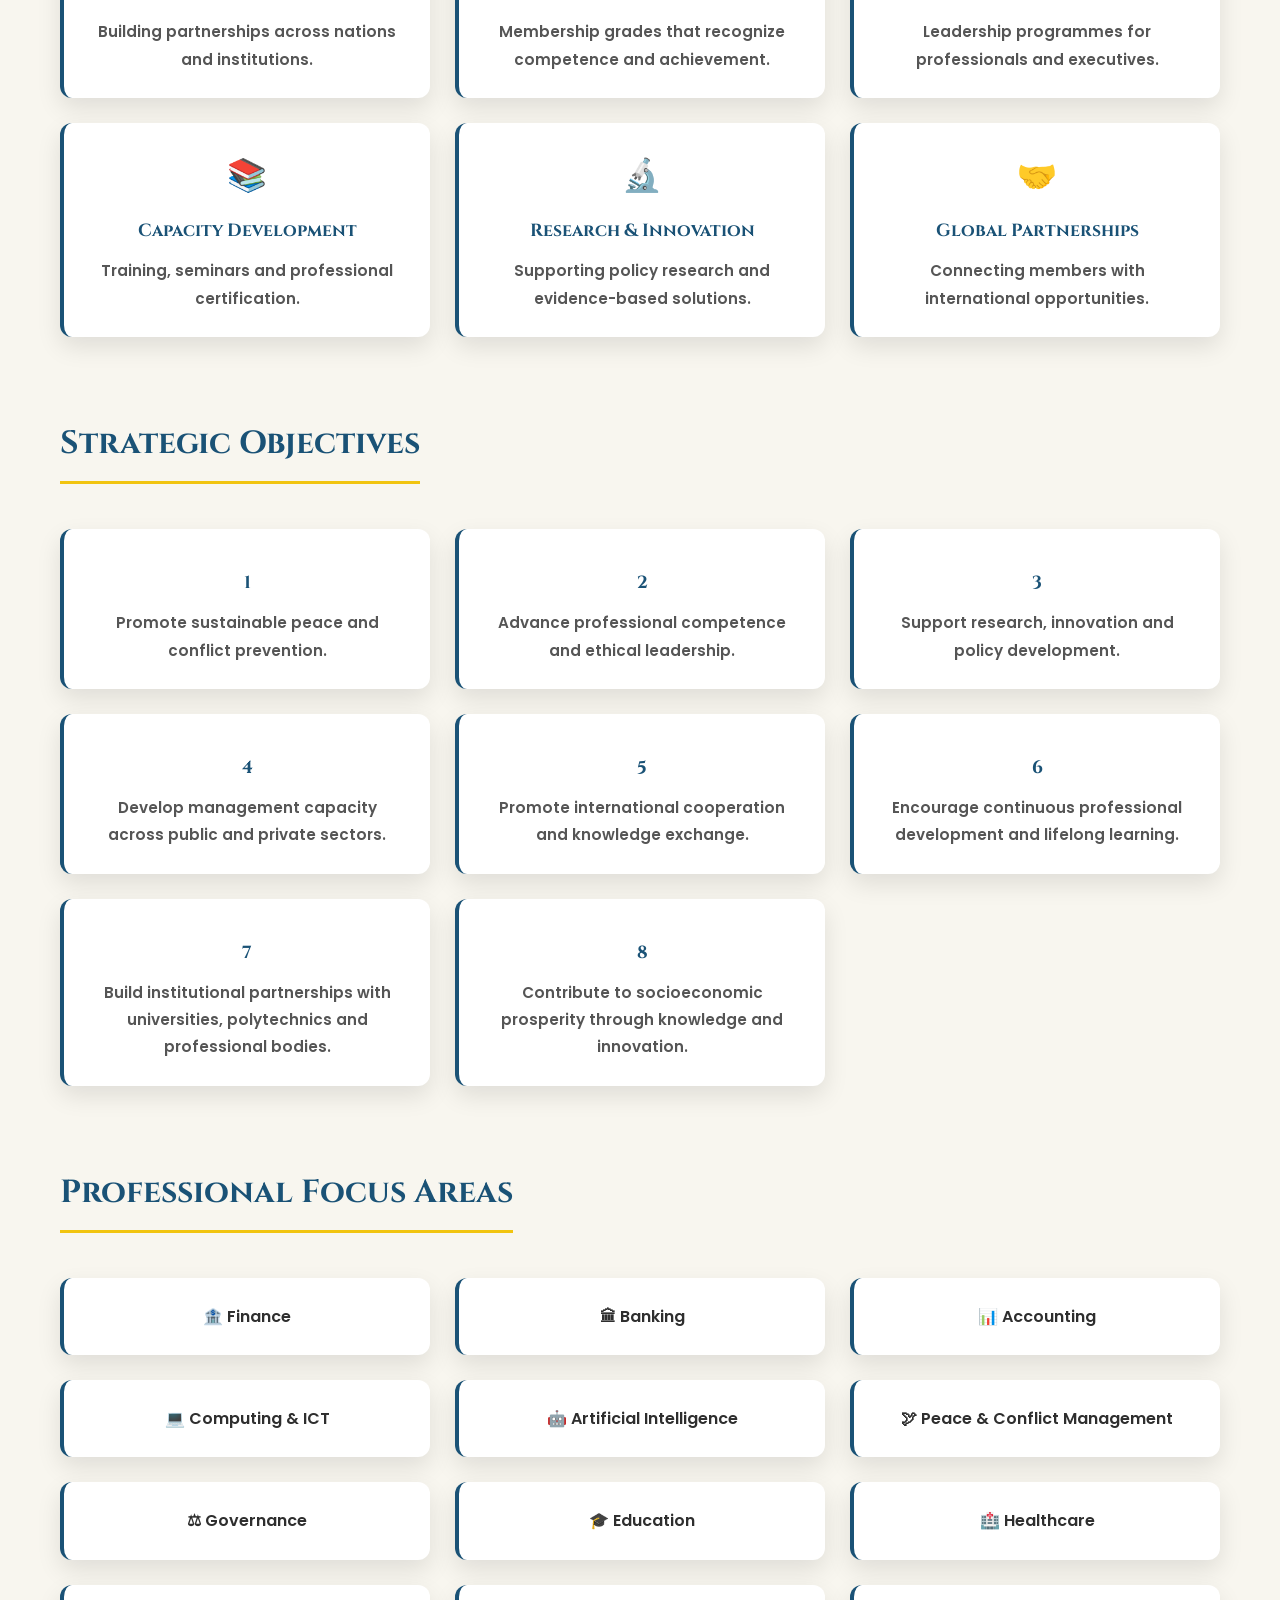
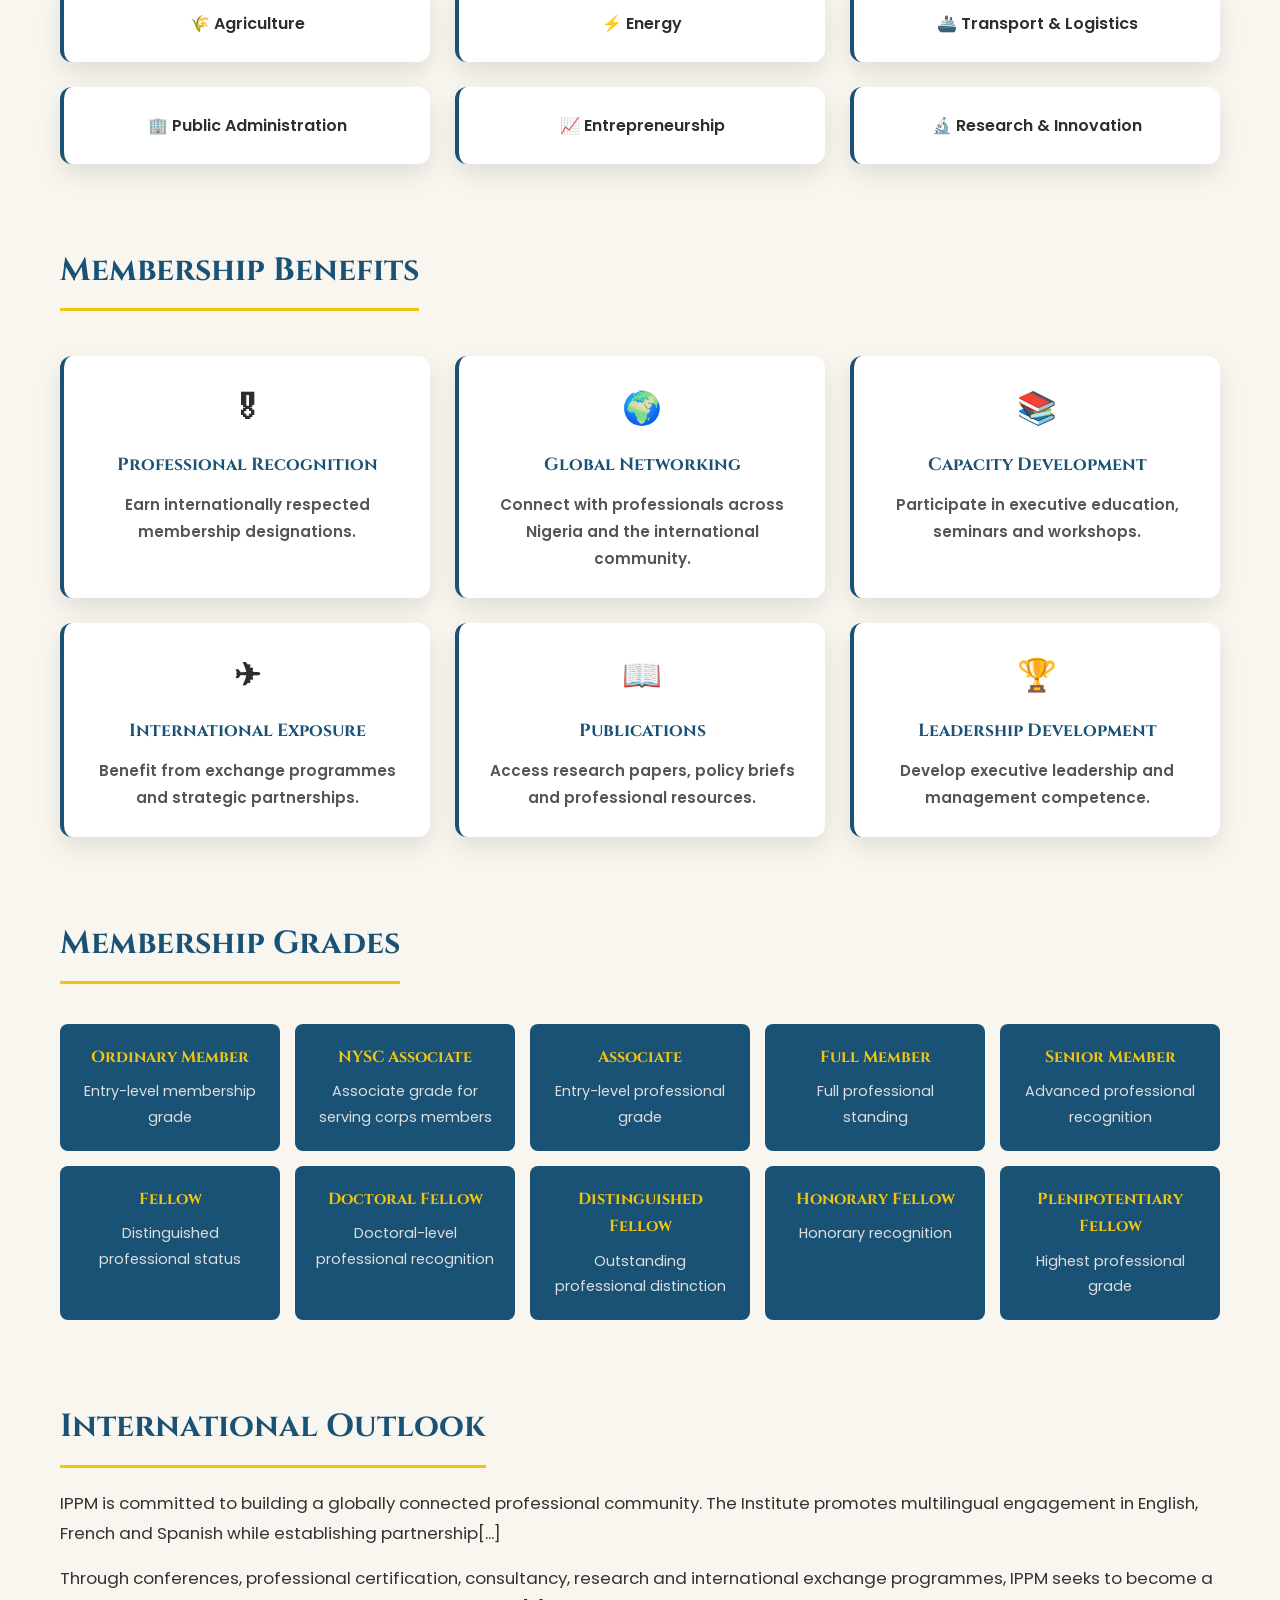
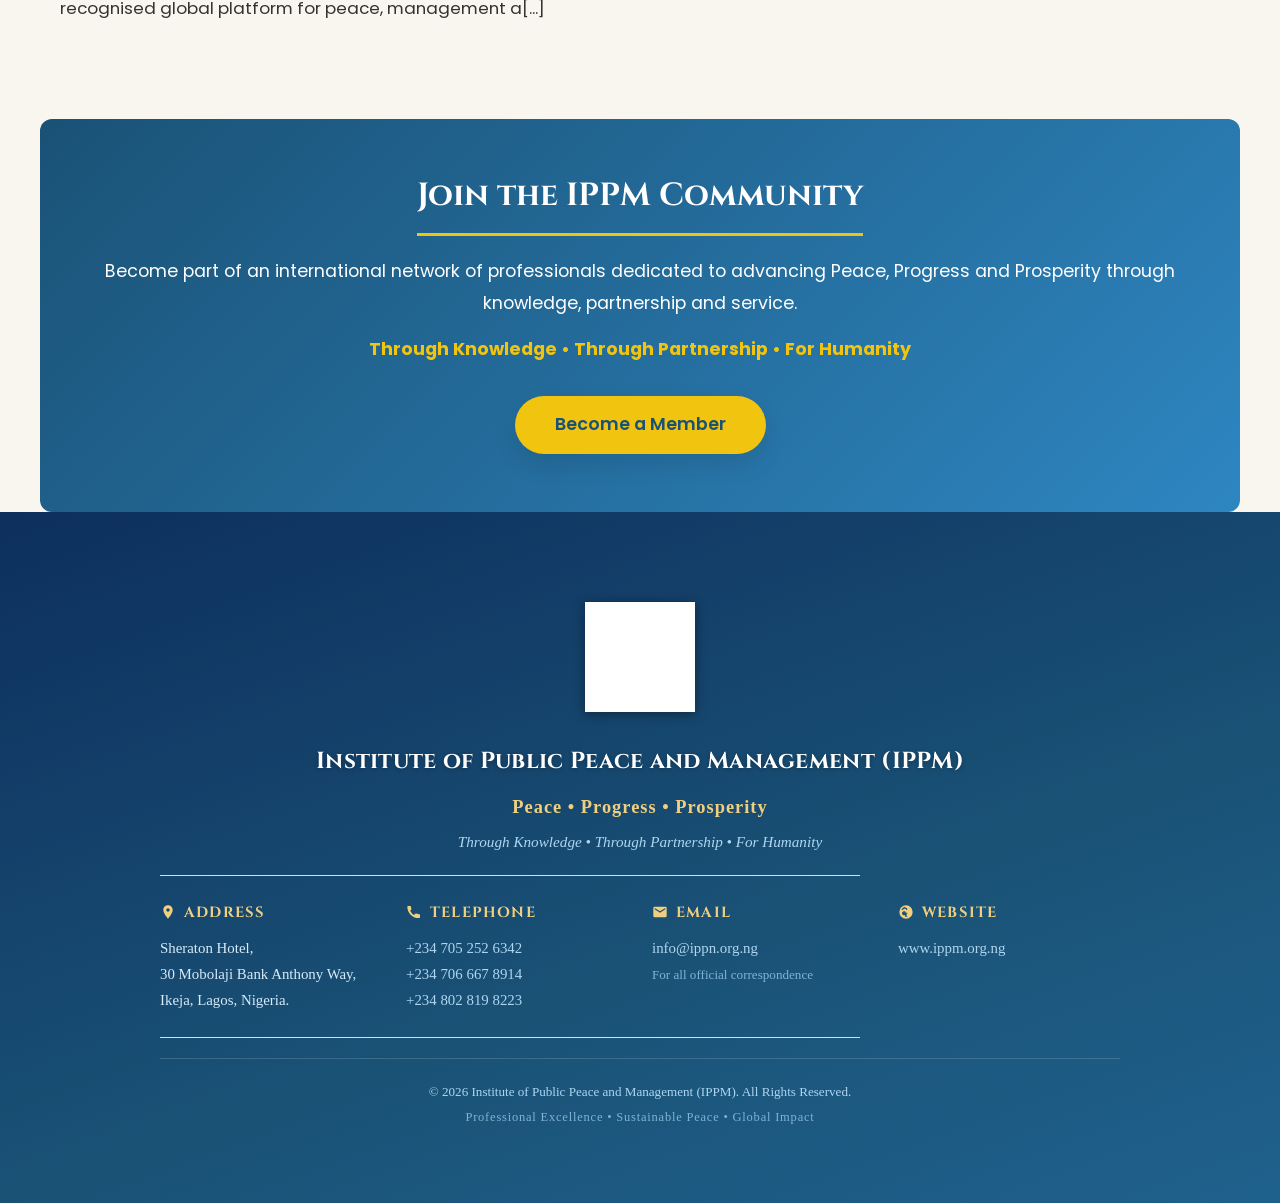
==== commit 4caeb7b6: "Fix email display: correct ROT13 encoding to show info@ippm.org.ng" ====
--- a/about.html
+++ b/about.html
@@ -1,10 +1,11 @@
 <!DOCTYPE html>
+
 <html lang="en">
 
 <head>
     <meta charset="UTF-8">
     <meta name="viewport" content="width=device-width, initial-scale=1.0">
-    <meta name="description" content="About the Institute of Public Peace and Management (IPPM) - Professional membership institute advancing sustainable peace, ethical leadership, and management excellence">
+    <meta name="description" content="About the Institute of Public Peace and Management (IPPM) - Professional membership institute advancing sustainable peace, ethical leadership, and management e[...]
     <meta name="keywords" content="IPPM, Public Peace, Management Institute, Professional Membership, Nigeria, Leadership Training">
     <title>About IPPM - Institute of Public Peace and Management</title>
     <link rel="icon" href="images/favicon.png">
@@ -253,10 +254,10 @@
     <section class="content reveal">
         <h2>Welcome to IPPM</h2>
         <p>
-            The <strong>Institute of Public Peace and Management (IPPM)</strong> is an international professional membership institute committed to advancing sustainable peace, ethical leadership, professional excellence, innovation, research, capacity development and strategic partnerships.
-        </p>
-        <p>
-            Our programmes are designed to strengthen individuals, institutions and societies by promoting knowledge, collaboration and responsible leadership that contribute to lasting peace, socioeconomic development and human prosperity.
+            The <strong>Institute of Public Peace and Management (IPPM)</strong> is an international professional membership institute committed to advancing sustainable peace, ethical leadership[...]
+        </p>
+        <p>
+            Our programmes are designed to strengthen individuals, institutions and societies by promoting knowledge, collaboration and responsible leadership that contribute to lasting peace, so[...]
         </p>
     </section>
 
@@ -297,7 +298,7 @@
             The Institute of Public Peace and Management (IPPM) is a non-profit professional institute registered in Nigeria as a Company Limited by Guarantee.
         </p>
         <p>
-            Established in 2012, the Institute operates with the approval of the Federal Ministry of Justice and the Ministry of Education, promoting professional knowledge, research, management excellence and sustainable peace through education and strategic partnerships.
+            Established in 2012, the Institute operates with the approval of the Federal Ministry of Justice and the Ministry of Education, promoting professional knowledge, research, management [...]
         </p>
     </section>
 
@@ -309,13 +310,13 @@
             <div style="background: #f8f9fa; padding: 30px; border-radius: 10px; border-top: 4px solid #1a5276;">
                 <h2 style="border-bottom: none; padding-bottom: 0; display: block;">Our Vision</h2>
                 <p style="font-size: 1.1rem; margin-top: 10px;">
-                    To be a globally respected professional institute advancing sustainable peace, ethical leadership, management excellence, innovation and human prosperity through knowledge and strategic partnerships.
+                    To be a globally respected professional institute advancing sustainable peace, ethical leadership, management excellence, innovation and human prosperity through knowledge and[...]
                 </p>
             </div>
             <div style="background: #f8f9fa; padding: 30px; border-radius: 10px; border-top: 4px solid #f1c40f;">
                 <h2 style="border-bottom: none; padding-bottom: 0; display: block;">Our Mission</h2>
                 <p style="font-size: 1.1rem; margin-top: 10px;">
-                    To build professional capacity through education, research, certification, consultancy, international collaboration and continuous professional development while promoting peace, integrity, innovation and sustainable socioeconomic progress.
+                    To build professional capacity through education, research, certification, consultancy, international collaboration and continuous professional development while promoting pea[...]
                 </p>
             </div>
         </div>
@@ -535,10 +536,10 @@
     <section class="content reveal">
         <h2>International Outlook</h2>
         <p>
-            IPPM is committed to building a globally connected professional community. The Institute promotes multilingual engagement in English, French and Spanish while establishing partnerships with universities, polytechnics, governments, professional bodies, development organizations and international institutions.
-        </p>
-        <p>
-            Through conferences, professional certification, consultancy, research and international exchange programmes, IPPM seeks to become a recognised global platform for peace, management and sustainable development.
+            IPPM is committed to building a globally connected professional community. The Institute promotes multilingual engagement in English, French and Spanish while establishing partnership[...]
+        </p>
+        <p>
+            Through conferences, professional certification, consultancy, research and international exchange programmes, IPPM seeks to become a recognised global platform for peace, management a[...]
         </p>
     </section>
 
@@ -755,7 +756,7 @@
         <h4>
           <!-- Phone icon -->
           <svg xmlns="http://www.w3.org/2000/svg" width="16" height="16" fill="#f0d080" viewBox="0 0 24 24">
-            <path d="M6.62 10.79a15.05 15.05 0 006.59 6.59l2.2-2.2a1 1 0 011.01-.24c1.12.38 2.33.58 3.58.58a1 1 0 011 1v3.5a1 1 0 01-1 1C10.61 22 2 13.39 2 4a1 1 0 011-1H6.5a1 1 0 011 1c0 1.26.2 2.47.58 3.58a1 1 0 01-.24 1.01l-2.22 2.2z"/>
+            <path d="M6.62 10.79a15.05 15.05 0 006.59 6.59l2.2-2.2a1 1 0 011.01-.24c1.12.38 2.33.58 3.58.58a1 1 0 011 1v3.5a1 1 0 01-1 1C10.61 22 2 13.39 2 4a1 1 0 011-1H6.5a1 1 0 011 1c0 1.26.2 2.33.58 3.58a1 1 0 01-.24 1.01l-2.2 2.2c1.4 2.44 3.6 4.64 6.04 6.04l2.2-2.2a1 1 0 011.01-.24c1.25.38 2.32.58 3.58.58a1 1 0 011 1v3.5a1 1 0 01-1 1C10.61 22 2 13.39 2 4a1 1 0 011-1H6.5a1 1 0 011 1c0 1.26.2 2.33.58 3.58a1 1 0 01-.24 1.01l-2.2 2.2c1.4 2.44 3.6 4.64 6.04 6.04l2.2-2.2a1 1 0 011.01-.24c1.25.38 2.32.58 3.58.58a1 1 0 011 1v3.5a1 1 0 01-1 1C10.61 22 2 13.39 2 4a1 1 0 011-1H6.5z"/>
           </svg>
           Telephone
         </h4>
@@ -783,7 +784,7 @@
         <h4>
           <!-- Globe icon -->
           <svg xmlns="http://www.w3.org/2000/svg" width="16" height="16" fill="#f0d080" viewBox="0 0 24 24">
-            <path d="M12 2a10 10 0 100 20A10 10 0 0012 2zm-1 17.93V18a1 1 0 00-1-1H8l-2-2v-2l2-2h3l1-1V8l-1-1H9L7 9H5.08A8.001 8.001 0 0111 4.07V5a1 1 0 001 1h1l1 1v1l-1 1h-1l-1 1v2l1 1h2v1l-1 1v3.93zM14 19.5v-1.5l2-2h1l2 2a8.05 8.05 0 01-5 1.5z"/>
+            <path d="M12 2a10 10 0 100 20A10 10 0 0012 2zm-1 17.93V18a1 1 0 00-1-1H8l-2-2v-2l2-2h3l1-1V8l-1-1H9L7 9H5.08A8.001 8.001 0 0111 4.07V5a1 1 0 001 1h1l1 1v1l-1 1h-1l-1 1v2l1 1h2v1l-1 1v2.93h2z"/>
           </svg>
           Website
         </h4>
